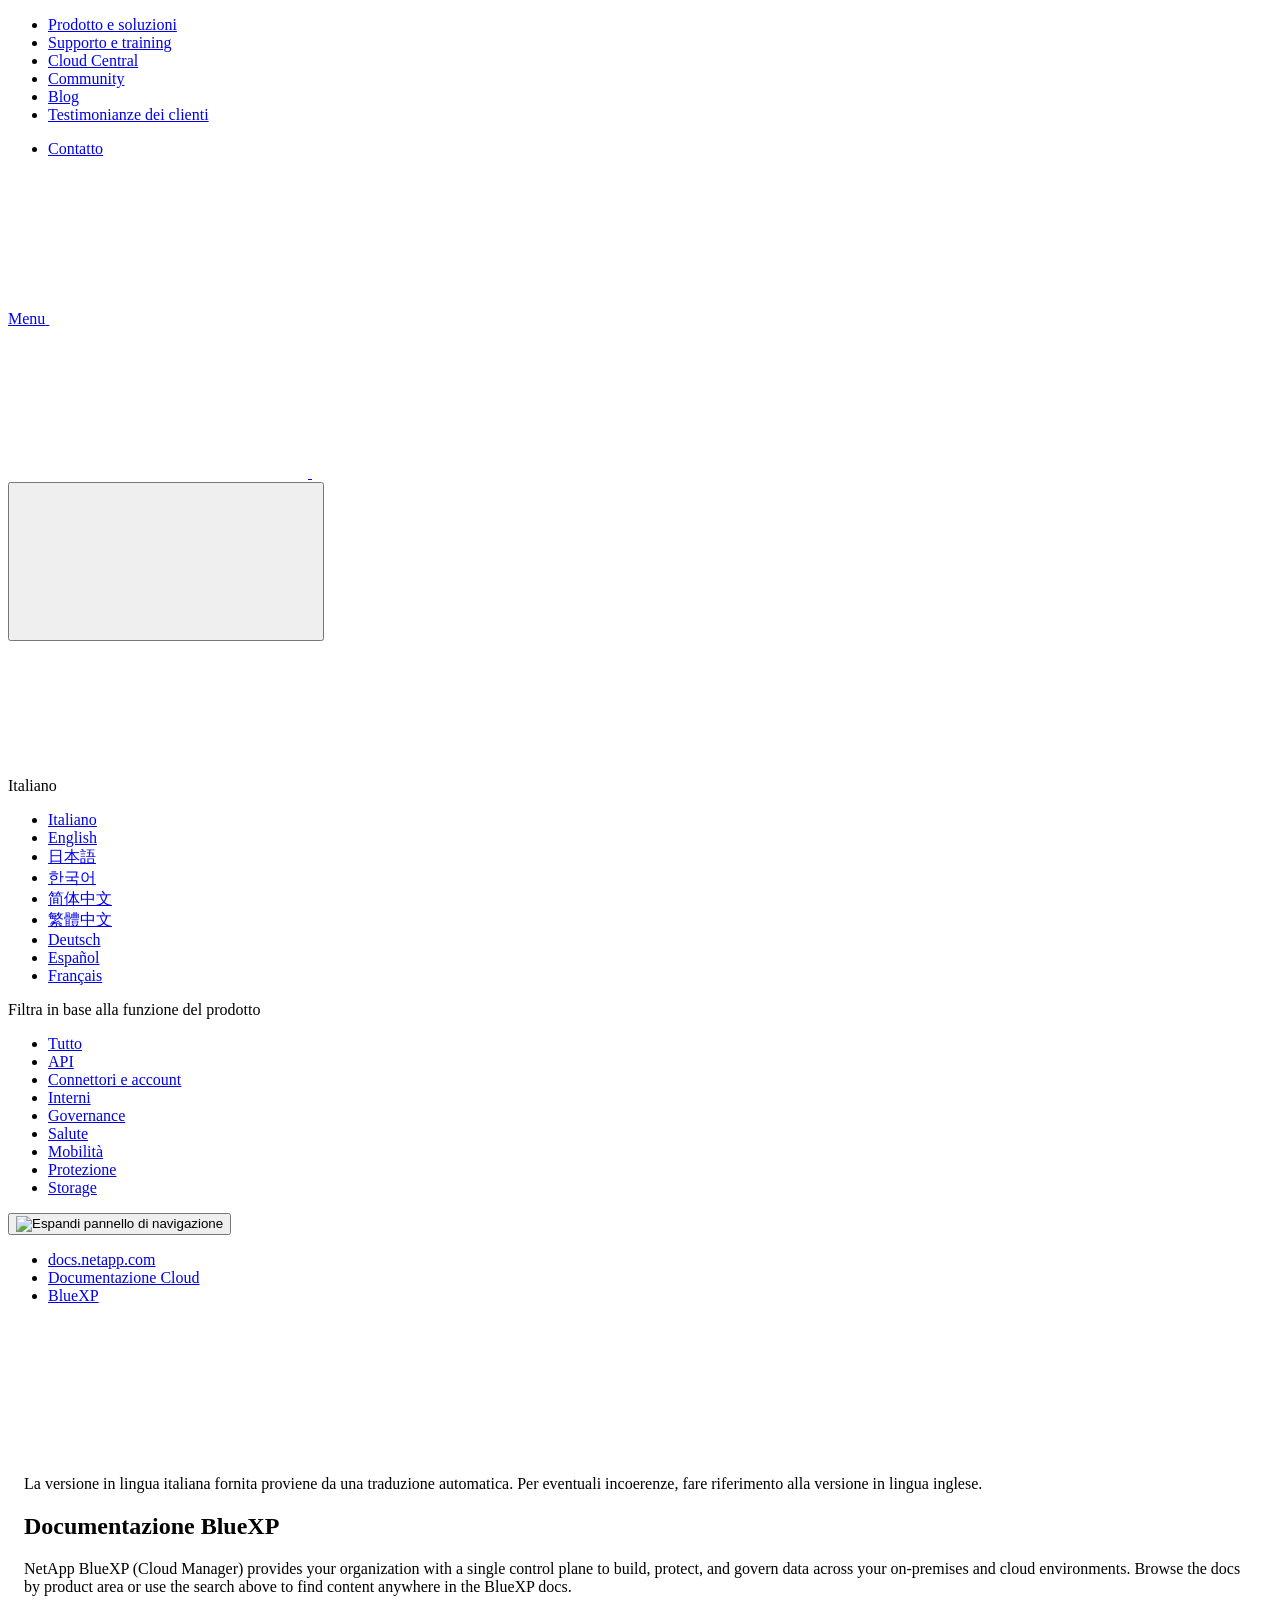
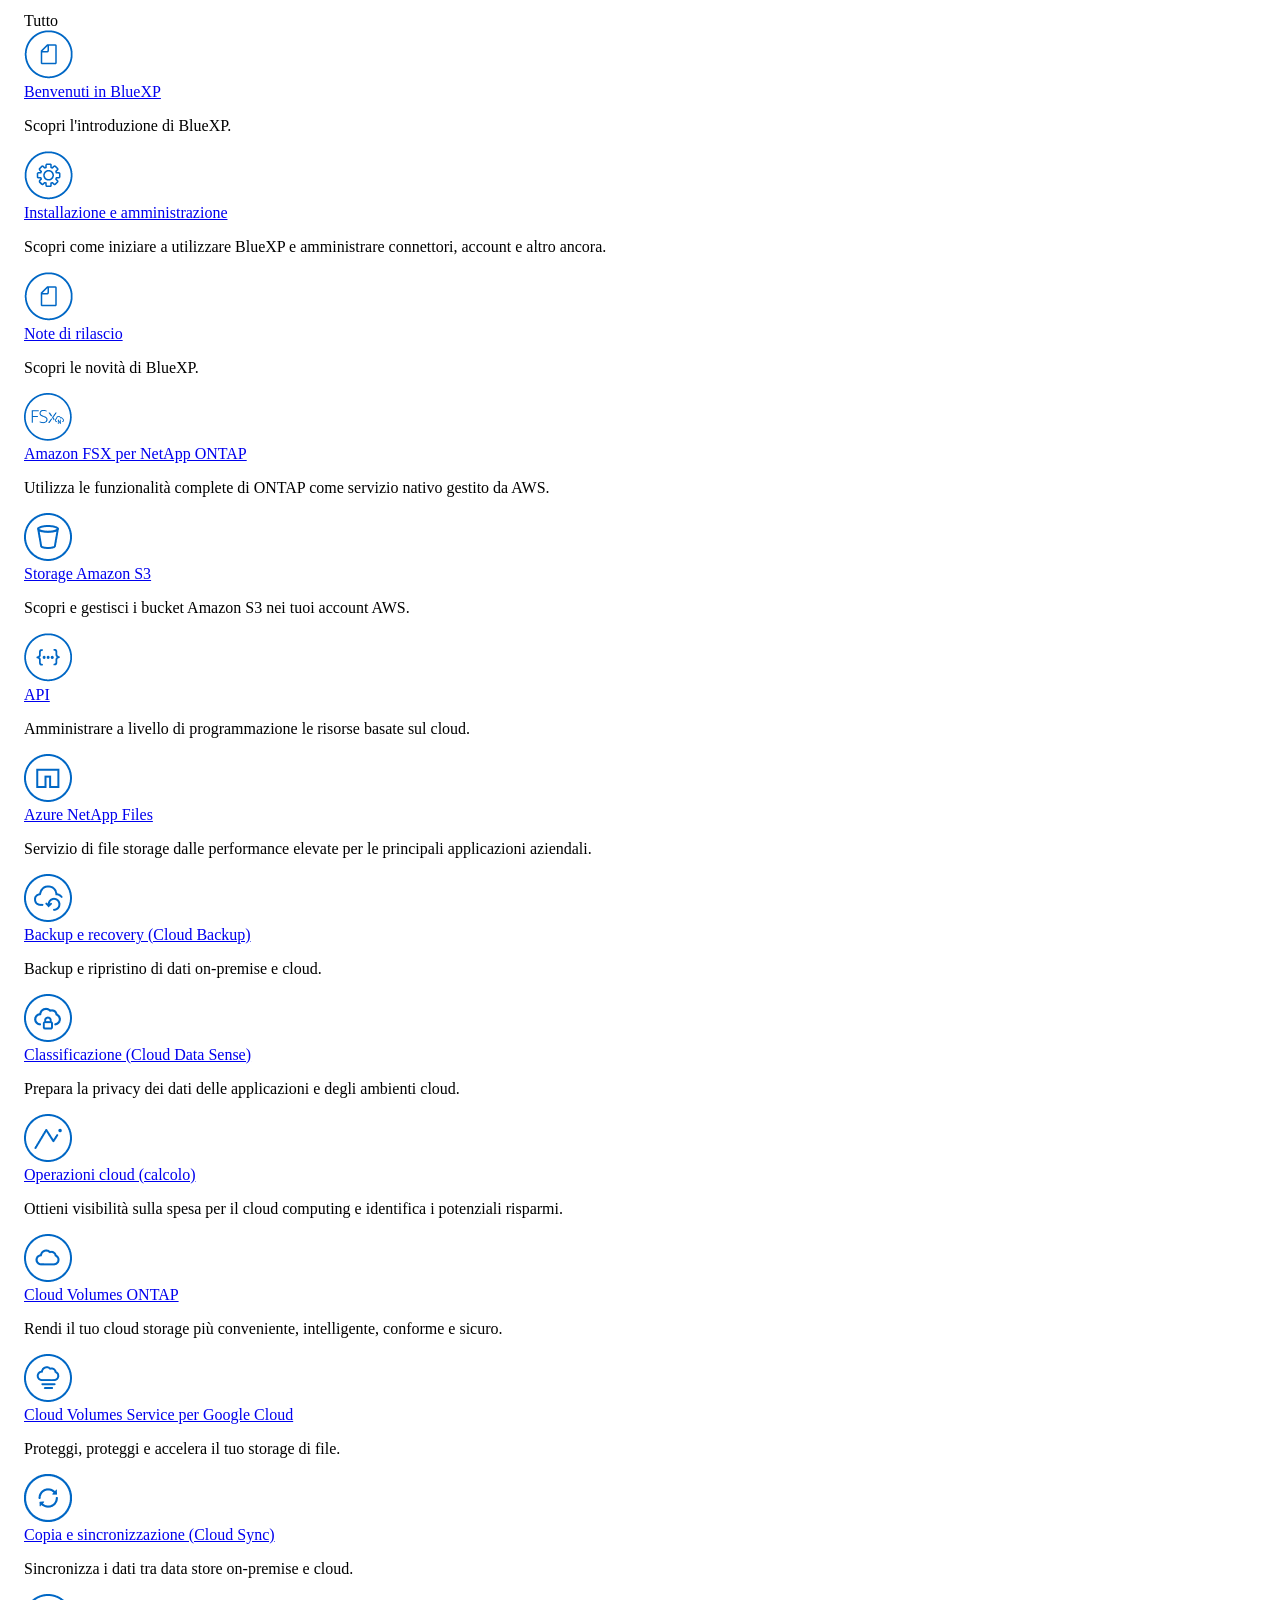
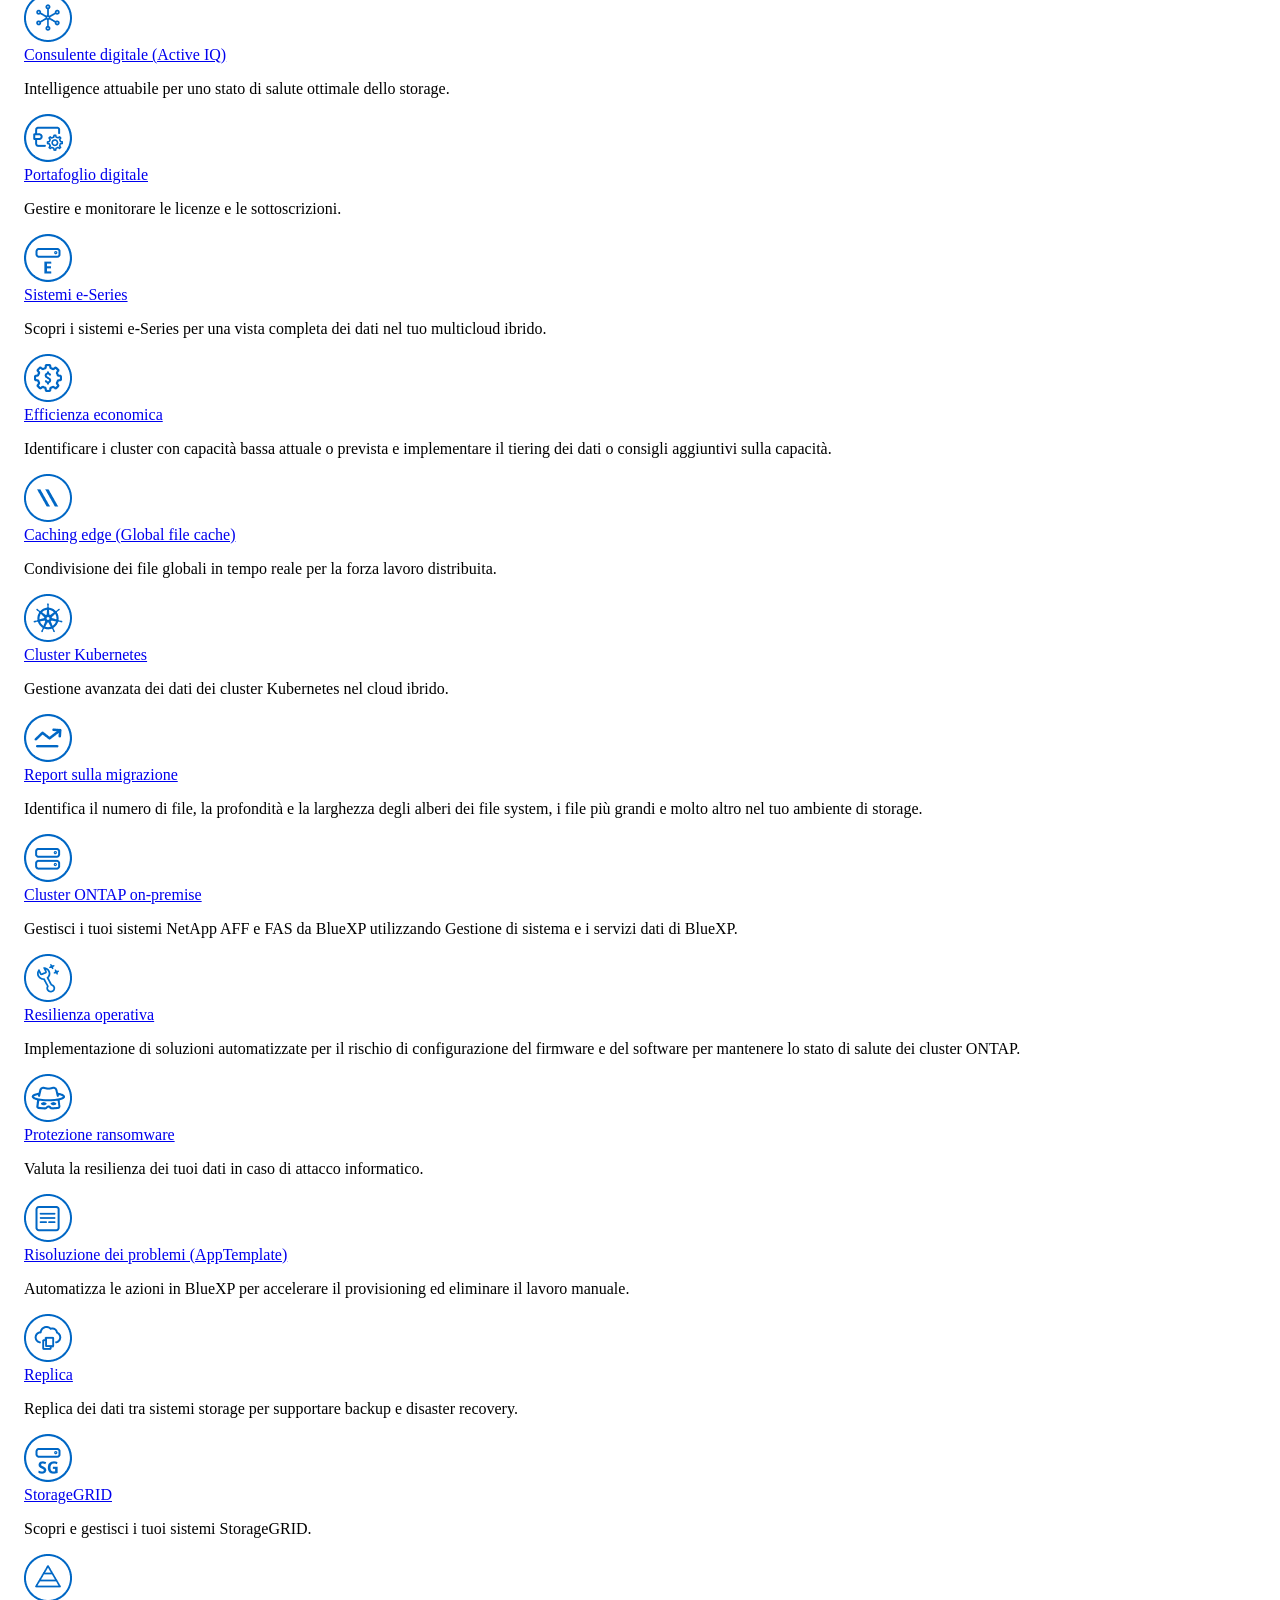
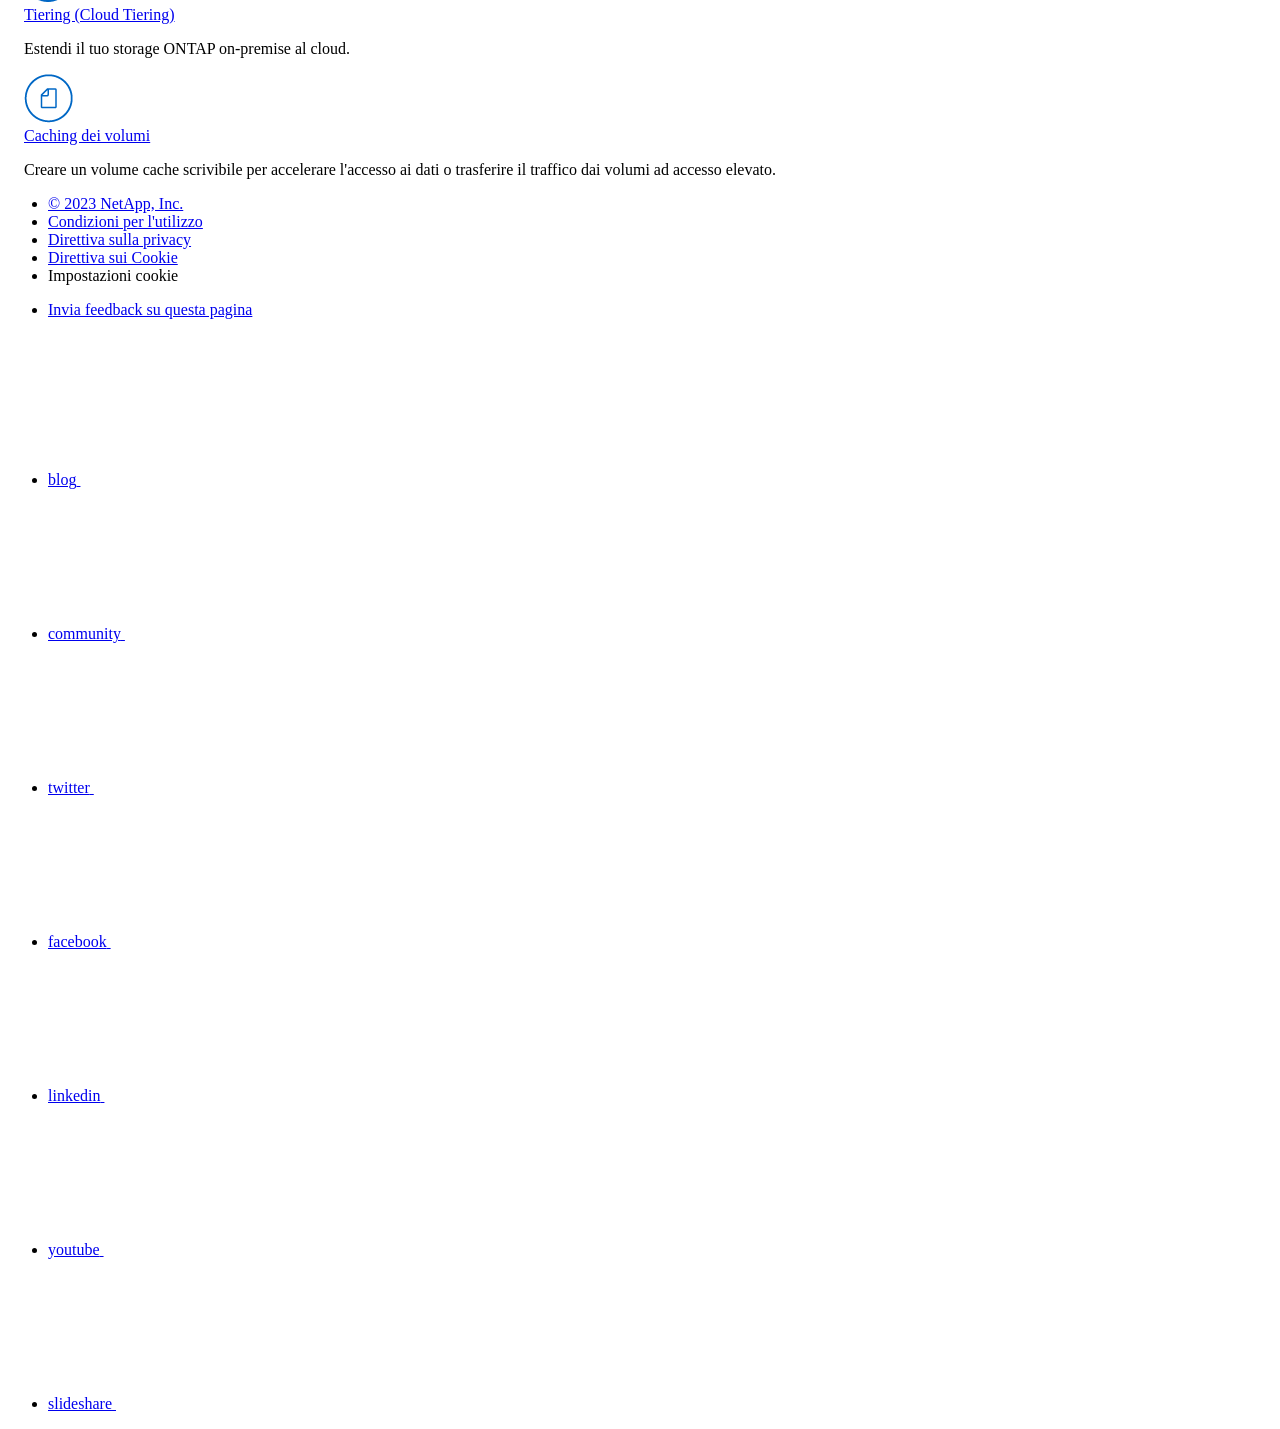
==== index.html @ 53ebf87e "Built from 293a431 NetAppDocs/netappdocs-build@af534919a753647e66c14efe83117bfe0222a557" ====
<!DOCTYPE html>
<html lang="it">
  <head class="at-element-marker">
  <title>Documentazione BlueXP | NetApp Documentation</title>
  <meta charset="utf-8">
  <meta http-equiv="x-ua-compatible" content="ie=edge,chrome=1">
  <meta http-equiv="language" content="en">
  <meta name="viewport" content="width=device-width, initial-scale=1">
  <meta property="og:title" content="Documentazione BlueXP | NetApp Documentation" />
	<meta property="og:type" content="website" />
	<meta property="og:url" content="https://docs.netapp.com/it-it/bluexp-family/index.html" />
	<meta property="og:description" content="NetApp BlueXP (Cloud Manager) offre alla tua organizzazione un singolo piano di controllo per creare, proteggere e gestire i dati in ambienti on-premise e cl..." />
  <meta property="og:image" content="https://docs.netapp.com/it-it/bluexp-family/images/logo-tophat-social.png" />
  <meta property="og:image:alt" content="NetApp Logo" />
  <meta name="format-detection" content="telephone=no">
  <meta http-equiv="Content-Type" content="text/html; charset=utf-8">
  <meta http-equiv="encoding" content="utf-8">
  <meta http-equiv="nss-type" content="Product Documentation"/>
  <meta http-equiv="nss-subtype" content="User Guide"/><meta name="description" content="NetApp BlueXP (Cloud Manager) offre alla tua organizzazione un singolo piano di controllo per creare, proteggere e gestire i dati in ambienti on-premise e cl...">
  <meta name="keywords" content=" "><!-- Icons -->
  <link rel="icon" href="/it-it/bluexp-family/images/favicon.ico" type="image/x-icon">

  <!-- RSS Feed --><link rel="alternate" type="application/rss+xml" title="NetApp Documentation" href="/it-it/bluexp-family/feed.xml"><!-- CSS Definitions: NetApp CSS should be defined after generic css -->

  <!-- Elastic Search -->
  <link rel="stylesheet" href="//cdn.jsdelivr.net/searchkit/0.10.0/theme.css">

  <!-- Combined CSS -->
  <link rel="stylesheet" type="text/css" href="/it-it/bluexp-family/css/netappdocs.css">

  
  <link rel="stylesheet" href="/it-it/bluexp-family/css/landing-page.css" type="text/css">
  <link rel="stylesheet" href="/it-it/bluexp-family/css/tabbed-blocks.css" type="text/css">
  <!-- Canonical url -->
  <link rel="canonical" href="https://docs.netapp.com/it-it/bluexp-family/" />
  <link rel="alternate" hreflang="x-default" href="https://docs.netapp.com/us-en/bluexp-family/" />
  <link rel="alternate" hreflang="it" href="https://docs.netapp.com/it-it/bluexp-family/" />
  <link rel="alternate" hreflang="en" href="https://docs.netapp.com/us-en/bluexp-family/" />
  <link rel="alternate" hreflang="ja" href="https://docs.netapp.com/ja-jp/bluexp-family/" />
  <link rel="alternate" hreflang="ko" href="https://docs.netapp.com/ko-kr/bluexp-family/" />
  <link rel="alternate" hreflang="zh-Hans" href="https://docs.netapp.com/zh-cn/bluexp-family/" />
  <link rel="alternate" hreflang="zh-Hant" href="https://docs.netapp.com/zh-tw/bluexp-family/" />
  <link rel="alternate" hreflang="de" href="https://docs.netapp.com/de-de/bluexp-family/" />
  <link rel="alternate" hreflang="es" href="https://docs.netapp.com/es-es/bluexp-family/" />
  <link rel="alternate" hreflang="fr" href="https://docs.netapp.com/fr-fr/bluexp-family/" />
  <!-- Top level site integrations --><script>
    function addAdobeLaunch(adobeId) {
      var head = document.getElementsByTagName('head')[0];
      var adobe = document.createElement("script");
      adobe.type = "text/plain";
      adobe.className = "optanon-category-C0002";
      adobe.src = "//assets.adobedtm.com/60287eadf1ee/c284da483c83/"+adobeId+".min.js";
      head.appendChild(adobe);
    }

    function addGoogleAnalytics(gtagId) {
      var google = document.createElement("script");
      google.type = "text/plain";
      google.className = "optanon-category-C0002";
      google.src = "https://www.googletagmanager.com/gtag/js?id="+gtagId;
      var head = document.getElementsByTagName('head')[0];
      head.appendChild(google);

      window.dataLayer = window.dataLayer || [];
      function gtag(){dataLayer.push(arguments);}
      gtag('js', new Date());
      gtag('config', gtagId);
    }

    function addConsent(consentId) {
      var head = document.getElementsByTagName('head')[0];
      var onetrustConsent = document.createElement("script");
      onetrustConsent.type = "text/javascript";
      onetrustConsent.src = "https://cdn.cookielaw.org/consent/"+consentId+"/OtAutoBlock.js";
      head.appendChild(onetrustConsent);

      var onetrustScript = document.createElement("script");
      onetrustScript.type = "text/javascript";
      onetrustScript.src = "https://cdn.cookielaw.org/scripttemplates/otSDKStub.js";
      onetrustScript.charset = "UTF-8";
      onetrustScript.dataset.documentLanguage = "true";
      onetrustScript.dataset.domainScript = consentId;
      head.appendChild(onetrustScript);
    }addConsent("72570c5c-fe30-465f-b0e0-b77f7fb4ae34");
    addAdobeLaunch("launch-e9ff3acac59f");
    addGoogleAnalytics("UA-81697994-3");function OptanonWrapper() { }
  </script>
  <script src="https://cdnjs.cloudflare.com/ajax/libs/jquery/2.1.4/jquery.min.js"></script>
  <script src="https://cdnjs.cloudflare.com/ajax/libs/jquery-cookie/1.4.1/jquery.cookie.min.js"></script>

  <!-- Used for Product Family Page Sidebar Visibility --><link rel="stylesheet" href='/it-it/bluexp-family/css/product-family.css' type="text/css">
  <script src='/it-it/bluexp-family/js/product-family.js'></script><!-- Used to import Promise for IE. Required for SearchKit -->
  <script src="https://cdnjs.cloudflare.com/ajax/libs/bluebird/3.3.5/bluebird.min.js"></script><script src='/it-it/bluexp-family/js/na-search.js'></script><script src='/it-it/bluexp-family/js/na-pagenav.js'></script><script src='/it-it/bluexp-family/js/na-utility.js'></script>
 <!--  
  <link rel='stylesheet' href='/it-it/bluexp-family/css/prism.css' type='text/css'>
  <link rel='stylesheet' href='/it-it/bluexp-family/css/prism-netapp.css' type='text/css'>
 -->

  <!-- <script src='/it-it/bluexp-family/js/na-utility.js'></script> -->
  <script src='/it-it/bluexp-family/js/clouddocs.js'></script>
  <script src='/it-it/bluexp-family/js/jquery.navgoco.min.js'></script>
  <script src="https://maxcdn.bootstrapcdn.com/bootstrap/3.3.7/js/bootstrap.min.js" integrity="sha384-Tc5IQib027qvyjSMfHjOMaLkfuWVxZxUPnCJA7l2mCWNIpG9mGCD8wGNIcPD7Txa" crossorigin="anonymous"></script>
  <!-- <script src='/it-it/bluexp-family/js/toc.js'></script> -->
  <!-- <script src='/it-it/bluexp-family/js/customscripts.js'></script> --><script>
      $(document).ready(function() {
          
          var collapseOnInit = true;
          

          var navSettings = {
              "caretHtml": '',
              "accordion": collapseOnInit,
              "openClass": 'active', // open
              "save": false, // leave false or nav highlighting doesn't work right
              "cookie": {
                  "name": 'navgoco',
                  "expires": false,
                  "path": '/'
              },
              "slide": {
                  "duration": 400,
                  "easing": 'swing'
              }
          };

          // Initialize navgoco with default options
          $("#mysidebar").navgoco(navSettings);
          

          $("#collapseAll").click(function(e) {
              e.preventDefault();
              $("#mysidebar").navgoco('toggle', false);
          });

          $("#expandAll").click(function(e) {
              e.preventDefault();
              $("#mysidebar").navgoco('toggle', true);
          });

          $(".sidebar-nav-container").on("scroll", function() {
            $.cookie("sidebarScroll", $(".sidebar-nav-container").scrollTop(), {
              path    : "/it-it/bluexp-family"  
            });
          });
          $(function() {
            if ($.cookie("sidebarScroll")) {
              $(".sidebar-nav-container").scrollTop($.cookie("sidebarScroll"));
            }
          });

      });

  </script>
  <script>
      $(document).ready(function() {
          $("#tg-sb-link").click(function() {
              $("#tg-sb-sidebar").toggle();
              $("#tg-sb-content").toggleClass('col-md-9');
              $("#tg-sb-content").toggleClass('col-md-12');
              $("#tg-sb-icon").toggleClass('fa-toggle-on');
              $("#tg-sb-icon").toggleClass('fa-toggle-off');
          });
      });
  </script>
  <script src='/it-it/bluexp-family/js/custom-dropdown.js'></script>
  <script src='/it-it/bluexp-family/js/FileSaver.min.js'></script>
  <script src='/it-it/bluexp-family/js/jszip-utils.min.js'></script>
  <script src='/it-it/bluexp-family/js/jszip.min.js'></script>
  <!-- <script src='/it-it/bluexp-family/js/pdf-ux.js'></script> -->
</head>


  <body class role="document" data-flavor="">
    <div id="page" class="n-off-canvas-menu">
      <div class="n-off-canvas-menu__menu"><!--TODO: Add offcanvas code --></div>
      <div class="n-off-canvas-menu__content-wrap">
        <header class="site-header" id="banner">
  
  <!-- Start Page Toolbar -->
  
  
  <!-- Start top_hat -->
  <div class="n-top-hat">
    <div class="n-container">
      <div class="n-top-hat__cross-property-nav">
        <ul class="n-top-hat__list">
          <li class="n-top-hat__list-item">
            <a href="https://www.netapp.com/products-a-z/" class="n-top-hat__link">Prodotto e soluzioni</a>
          </li>
          <li class="n-top-hat__list-item">
            <a href="https://www.netapp.com/support-and-training/netapp-university/" class="n-top-hat__link">Supporto e training</a>
          </li>
          <li class="n-top-hat__list-item">
            <a href="https://cloud.netapp.com" class="n-top-hat__link">Cloud Central</a>
          </li>
          <li class="n-top-hat__list-item">
            <a href="https://community.netapp.com/" class="n-top-hat__link">Community</a>
          </li>
          <li class="n-top-hat__list-item">
            <a href="https://blog.netapp.com/" class="n-top-hat__link">Blog</a>
          </li>
          <li class="n-top-hat__list-item">
            <a href="https://customers.netapp.com/en/" class="n-top-hat__link">Testimonianze dei clienti</a>
          </li>
        </ul>
      </div>
      <div class="n-top-hat__utils">
        <ul class="n-top-hat__list">
          <li class="n-top-hat__list-item">
            <a href="https://www.netapp.com/company/contact-us/" target="_self" class="n-top-hat__link" data-ntap-ui="contact-us">Contatto</a>
          </li>
        </ul>
      </div>
    </div>
  </div>
  <!-- End top_hat -->

  <!-- Start property bar -->
  <style>
    .n-property-navigation-bar__menus--desktop-experience .n-menu--mega__default-content__heading span {
    color: #34B0FF;
    }
  </style>
  <div class="n-property-bar " data-ntap-ui="sticky-nav">
    <div class="n-property-bar__inner-wrap">
      <div class="n-property-bar__menu-toggle">
        <a href="#" class="n-property-bar__menu-toggle-link">
          <span class="n-property-bar__menu-toggle-text">Menu</span>
          <svg class="n-icon-bars n-property-bar__menu-toggle-icon" aria-labelledby="title">
            <title>bars</title>
            <use xlink:href="/it-it/bluexp-family/images/sprite.svg#bars"></use>
          </svg>
        </a>
      </div>
      <div class="n-property-bar__property-mark ">
        <a href="https://www.netapp.com" class="n-property-bar__property-link">
          <div class="n-property-bar__logo">
            <svg class="n-icon-netapp-mark n-icon-netapp-mark n-property-bar__netapp-mark-icon" aria-labelledby="title">
              <title>netapp-mark</title>
              <use xlink:href="/it-it/bluexp-family/images/sprite.svg#netapp-mark"></use>
            </svg>
            <svg class="n-icon-netapp-logo n-property-bar__logo-svg" aria-labelledby="title">
              <title>netapp-logo</title>
              <use xlink:href="/it-it/bluexp-family/images/sprite.svg#netapp-logo"></use>
            </svg>
          </div>
        </a>
      </div>

      
      
      
      <div class="search-property-bar">
        <div id="search-demo-container" class="searchbox n-property-bar__search">
          <div id="react-search" 
          data-search-html="/it-it/bluexp-family/search.html"
          data-type="widget" 
          data-placeholder="Esplora la documentazione"
          data-no-results-found="Nessun risultato per {query}"
          data-did-you-mean="Cerca {suggestion}."
          data-no-results-found-did-you-mean="Nessun risultato per {query}. Intendi {suggestion}?"
          data-results-found="{hitCount} risultati trovati"
          data-error-message="Si è verificato un problema durante il recupero dei risultati. Riprova."
          data-error-reset="Reimposta ricerca"
          data-sk-es-pf-indexes=""
          data-flavor=""></div>
          <button class="n-property-bar__search-toggle-button" type="button">
            <svg class="n-icon-search n-property-bar__search-toggle-button-icon" aria-labelledby="title">
              <title>search</title>
              <use xmlns:xlink="http://www.w3.org/1999/xlink" xlink:href="/it-it/bluexp-family/images/sprite.svg#search"></use>
            </svg>
          </button>
        </div>
      </div>
      
    </div>
  </div>
  <div class="n-property-bar__toolbar">
    <!-- Start Language Selector --><div id="language-dropdown" class="custom-dropdown custom-dropdown-lang">
      <div class="custom-dropdown-select custom-dropdown-select-lang">
      <span class="lang-name">Italiano</span>
          <svg class="n-globe__icon" aria-labelledby="title">
            <title>globe</title>
            <use xmlns:xlink="http://www.w3.org/1999/xlink" xlink:href="/it-it/bluexp-family/images/sprite.svg#globe"></use>
          </svg>
        </button>
      </div>

      <ul class="custom-dropdown-menu"><li>
          <a href="https://docs.netapp.com/it-it/bluexp-family/index.html" target="_self"><span translate="no" class="notranslate">Italiano</span></a>
        </li><li>
          <a href="https://docs.netapp.com/us-en/bluexp-family/index.html" target="_self"><span translate="no" class="notranslate">English</span></a>
        </li><li>
          <a href="https://docs.netapp.com/ja-jp/bluexp-family/index.html" target="_self"><span translate="no" class="notranslate">日本語</span></a>
        </li><li>
          <a href="https://docs.netapp.com/ko-kr/bluexp-family/index.html" target="_self"><span translate="no" class="notranslate">한국어</span></a>
        </li><li>
          <a href="https://docs.netapp.com/zh-cn/bluexp-family/index.html" target="_self"><span translate="no" class="notranslate">简体中文</span></a>
        </li><li>
          <a href="https://docs.netapp.com/zh-tw/bluexp-family/index.html" target="_self"><span translate="no" class="notranslate">繁體中文</span></a>
        </li><li>
          <a href="https://docs.netapp.com/de-de/bluexp-family/index.html" target="_self"><span translate="no" class="notranslate">Deutsch</span></a>
        </li><li>
          <a href="https://docs.netapp.com/es-es/bluexp-family/index.html" target="_self"><span translate="no" class="notranslate">Español</span></a>
        </li><li>
          <a href="https://docs.netapp.com/fr-fr/bluexp-family/index.html" target="_self"><span translate="no" class="notranslate">Français</span></a>
        </li></ul>
    </div>
    <!-- End Language Selector -->

    <div class="n-property-bar__cta"></div>
  </div>
  <!-- End property bar -->
</header>


        <main id="n-main-content" class="n-main-content">
          <div class="ie-main product-family"><div class="col-md-3">
    <div class="product-family-linkheading">Filtra in base alla funzione del prodotto</div>
    <ul id="product-family-links"><li class="active"><a href="#" class="product-family-space" data-tags="all">Tutto</a></li><li><a href="#" class="product-family-space" data-tags="api">API</a></li><li><a href="#" class="product-family-space" data-tags="admin">Connettori e account</a></li><li><a href="#" class="product-family-space" data-tags="extension">Interni</a></li><li><a href="#" class="product-family-space" data-tags="governance">Governance</a></li><li><a href="#" class="product-family-space" data-tags="health">Salute</a></li><li><a href="#" class="product-family-space" data-tags="mobility">Mobilità</a></li><li><a href="#" class="product-family-space" data-tags="protection">Protezione</a></li><li><a href="#" class="product-family-space" data-tags="storage">Storage</a></li></ul>
</div>
<div class="tile-container">
        <article class="page-content">
            <div class="ie-utility">
  <button id="btn-sidebar-expand" onclick="showSidebar()"><img src="/it-it/bluexp-family/images/expand.png" alt="Espandi pannello di navigazione"></button>
  <div class="ie-menu">
    <div class="n-breadcrumb">
      <ul class="n-breadcrumb__list">
        <li class="n-breadcrumb__list-item">
          <a href="https://docs.netapp.com">docs.netapp.com</a>
        </li>
        
        <li class="n-breadcrumb__list-item">
          <a href="https://docs.netapp.com/us-en/cloud/">Documentazione Cloud</a>
        </li>
        

        

        <li class="n-breadcrumb__list-item">
          <a href="/it-it/bluexp-family/">BlueXP</a>
        </li>

      </ul>
    </div>
    <div style="clear: both"></div><!-- Main needs to have height -->
  </div>
</div>

            <div class="n-band n-band--docs n-band--belted">
                <div class="n-container" style="margin: 0 auto; padding: 0 16px;">
                    <div class="n-row">                      
                        <div class="n-col-sm-12"><div class="ie-nmt-disclaimer">
                              <span>
                                <div class="ie-nmt-disclaimer-container">
                                  <div class="ie-nmt-disclaimer-icon">
                                    <svg class="luci-icon" aria-hidden="true">
                                      <use xlink:href="/it-it/bluexp-family/images/sprite.svg#circle-info">
                                    </svg>
                                  </div>
                                  <div class="ie-nmt-disclaimer-content">
                                    <span> La versione in lingua italiana fornita proviene da una traduzione automatica. Per eventuali incoerenze, fare riferimento alla versione in lingua inglese. </span>
                                  </div>
                                  <div style="clear:both;"></div>
                                </div>
                              </span>
                            </div><div class="n-doc__component-detail-heading-wrap">
                                <h1 class="n-doc__component-detail-heading">Documentazione BlueXP</h1>
                            </div><section class="n-band__section">
                                <p>NetApp BlueXP (Cloud Manager) provides your organization with a single control plane to build, protect, and govern data across your on-premises and cloud environments. Browse the docs by product area or use the search above to find content anywhere in the BlueXP docs.</p>
                            </section><div class="n-band__content">
<div id="selected-sidelink"><span>Tutto</span></div>
    <div class="n-layout-flex product-family-tile-container" data-ntap-layout="4"><div class="n-feature-block n-feature-block__align--center n-layout-flex__item ie-feature-block product-family-tile"
            data-tags="all">
            <div class="n-feature-block__content">
                <div class="ie-feature-block__header">
                    <div class="ie-feature-block__image product-family-tile-icon"><img src="./media/icon-docs.png" alt="Benvenuti in BlueXP"></div>
                </div>
                <div class="ie-feature-block__section">
                    <a class="ie-feature-block__link product-family-tile-title"
                        href='concept-overview.html'>Benvenuti in BlueXP</a>
                    <p class="ie-feature-block__summary product-family-tile-summary">Scopri l'introduzione di BlueXP.</p>
                </div>
            </div>
        </div><div class="n-feature-block n-feature-block__align--center n-layout-flex__item ie-feature-block product-family-tile"
            data-tags="all,admin">
            <div class="n-feature-block__content">
                <div class="ie-feature-block__header">
                    <div class="ie-feature-block__image product-family-tile-icon"><img src="./media/icon-admin.png" alt="Installazione e amministrazione"></div>
                </div>
                <div class="ie-feature-block__section">
                    <a class="ie-feature-block__link product-family-tile-title"
                        href='https://docs.netapp.com/us-en/bluexp-setup-admin/index.html'>Installazione e amministrazione</a>
                    <p class="ie-feature-block__summary product-family-tile-summary">Scopri come iniziare a utilizzare BlueXP e amministrare connettori, account e altro ancora.</p>
                </div>
            </div>
        </div><div class="n-feature-block n-feature-block__align--center n-layout-flex__item ie-feature-block product-family-tile"
            data-tags="all">
            <div class="n-feature-block__content">
                <div class="ie-feature-block__header">
                    <div class="ie-feature-block__image product-family-tile-icon"><img src="./media/icon-docs.png" alt="Note di rilascio"></div>
                </div>
                <div class="ie-feature-block__section">
                    <a class="ie-feature-block__link product-family-tile-title"
                        href='https://docs.netapp.com/us-en/bluexp-relnotes/index.html'>Note di rilascio</a>
                    <p class="ie-feature-block__summary product-family-tile-summary">Scopri le novità di BlueXP.</p>
                </div>
            </div>
        </div><div class="n-feature-block n-feature-block__align--center n-layout-flex__item ie-feature-block product-family-tile"
            data-tags="all,storage,aws">
            <div class="n-feature-block__content">
                <div class="ie-feature-block__header">
                    <div class="ie-feature-block__image product-family-tile-icon"><img src="./media/icon-fsx.png" alt="Amazon FSX per NetApp ONTAP"></div>
                </div>
                <div class="ie-feature-block__section">
                    <a class="ie-feature-block__link product-family-tile-title"
                        href='https://docs.netapp.com/us-en/bluexp-fsx-ontap/index.html'>Amazon FSX per NetApp ONTAP</a>
                    <p class="ie-feature-block__summary product-family-tile-summary">Utilizza le funzionalità complete di ONTAP come servizio nativo gestito da AWS.</p>
                </div>
            </div>
        </div><div class="n-feature-block n-feature-block__align--center n-layout-flex__item ie-feature-block product-family-tile"
            data-tags="all,storage,aws">
            <div class="n-feature-block__content">
                <div class="ie-feature-block__header">
                    <div class="ie-feature-block__image product-family-tile-icon"><img src="./media/icon-s3.png" alt="Storage Amazon S3"></div>
                </div>
                <div class="ie-feature-block__section">
                    <a class="ie-feature-block__link product-family-tile-title"
                        href='https://docs.netapp.com/us-en/bluexp-s3-storage/index.html'>Storage Amazon S3</a>
                    <p class="ie-feature-block__summary product-family-tile-summary">Scopri e gestisci i bucket Amazon S3 nei tuoi account AWS.</p>
                </div>
            </div>
        </div><div class="n-feature-block n-feature-block__align--center n-layout-flex__item ie-feature-block product-family-tile"
            data-tags="all,api">
            <div class="n-feature-block__content">
                <div class="ie-feature-block__header">
                    <div class="ie-feature-block__image product-family-tile-icon"><img src="./media/icon-api.png" alt="API"></div>
                </div>
                <div class="ie-feature-block__section">
                    <a class="ie-feature-block__link product-family-tile-title"
                        href='https://docs.netapp.com/us-en/bluexp-automation/index.html'>API</a>
                    <p class="ie-feature-block__summary product-family-tile-summary">Amministrare a livello di programmazione le risorse basate sul cloud.</p>
                </div>
            </div>
        </div><div class="n-feature-block n-feature-block__align--center n-layout-flex__item ie-feature-block product-family-tile"
            data-tags="all,storage,azure">
            <div class="n-feature-block__content">
                <div class="ie-feature-block__header">
                    <div class="ie-feature-block__image product-family-tile-icon"><img src="./media/icon-anf.png" alt="Azure NetApp Files"></div>
                </div>
                <div class="ie-feature-block__section">
                    <a class="ie-feature-block__link product-family-tile-title"
                        href='https://docs.netapp.com/us-en/bluexp-azure-netapp-files/index.html'>Azure NetApp Files</a>
                    <p class="ie-feature-block__summary product-family-tile-summary">Servizio di file storage dalle performance elevate per le principali applicazioni aziendali.</p>
                </div>
            </div>
        </div><div class="n-feature-block n-feature-block__align--center n-layout-flex__item ie-feature-block product-family-tile"
            data-tags="all,aws,azure,gcp,protection">
            <div class="n-feature-block__content">
                <div class="ie-feature-block__header">
                    <div class="ie-feature-block__image product-family-tile-icon"><img src="./media/icon-backup.png" alt="Backup e recovery (Cloud Backup)"></div>
                </div>
                <div class="ie-feature-block__section">
                    <a class="ie-feature-block__link product-family-tile-title"
                        href='https://docs.netapp.com/us-en/bluexp-backup-recovery/index.html'>Backup e recovery (Cloud Backup)</a>
                    <p class="ie-feature-block__summary product-family-tile-summary">Backup e ripristino di dati on-premise e cloud.</p>
                </div>
            </div>
        </div><div class="n-feature-block n-feature-block__align--center n-layout-flex__item ie-feature-block product-family-tile"
            data-tags="all,governance,aws,azure,gcp">
            <div class="n-feature-block__content">
                <div class="ie-feature-block__header">
                    <div class="ie-feature-block__image product-family-tile-icon"><img src="./media/icon-data-sense.png" alt="Classificazione (Cloud Data Sense)"></div>
                </div>
                <div class="ie-feature-block__section">
                    <a class="ie-feature-block__link product-family-tile-title"
                        href='https://docs.netapp.com/us-en/bluexp-classification/index.html'>Classificazione (Cloud Data Sense)</a>
                    <p class="ie-feature-block__summary product-family-tile-summary">Prepara la privacy dei dati delle applicazioni e degli ambienti cloud.</p>
                </div>
            </div>
        </div><div class="n-feature-block n-feature-block__align--center n-layout-flex__item ie-feature-block product-family-tile"
            data-tags="all,aws,extension">
            <div class="n-feature-block__content">
                <div class="ie-feature-block__header">
                    <div class="ie-feature-block__image product-family-tile-icon"><img src="./media/icon-compute.png" alt="Operazioni cloud (calcolo)"></div>
                </div>
                <div class="ie-feature-block__section">
                    <a class="ie-feature-block__link product-family-tile-title"
                        href='https://docs.netapp.com/us-en/bluexp-cloud-ops/index.html'>Operazioni cloud (calcolo)</a>
                    <p class="ie-feature-block__summary product-family-tile-summary">Ottieni visibilità sulla spesa per il cloud computing e identifica i potenziali risparmi.</p>
                </div>
            </div>
        </div><div class="n-feature-block n-feature-block__align--center n-layout-flex__item ie-feature-block product-family-tile"
            data-tags="all,storage,aws,azure,gcp">
            <div class="n-feature-block__content">
                <div class="ie-feature-block__header">
                    <div class="ie-feature-block__image product-family-tile-icon"><img src="./media/icon-cvo.png" alt="Cloud Volumes ONTAP"></div>
                </div>
                <div class="ie-feature-block__section">
                    <a class="ie-feature-block__link product-family-tile-title"
                        href='https://docs.netapp.com/us-en/bluexp-cloud-volumes-ontap/index.html'>Cloud Volumes ONTAP</a>
                    <p class="ie-feature-block__summary product-family-tile-summary">Rendi il tuo cloud storage più conveniente, intelligente, conforme e sicuro.</p>
                </div>
            </div>
        </div><div class="n-feature-block n-feature-block__align--center n-layout-flex__item ie-feature-block product-family-tile"
            data-tags="all,storage,gcp">
            <div class="n-feature-block__content">
                <div class="ie-feature-block__header">
                    <div class="ie-feature-block__image product-family-tile-icon"><img src="./media/icon-cvs.png" alt="Cloud Volumes Service per Google Cloud"></div>
                </div>
                <div class="ie-feature-block__section">
                    <a class="ie-feature-block__link product-family-tile-title"
                        href='https://docs.netapp.com/us-en/bluexp-cloud-volumes-service-gcp/index.html'>Cloud Volumes Service per Google Cloud</a>
                    <p class="ie-feature-block__summary product-family-tile-summary">Proteggi, proteggi e accelera il tuo storage di file.</p>
                </div>
            </div>
        </div><div class="n-feature-block n-feature-block__align--center n-layout-flex__item ie-feature-block product-family-tile"
            data-tags="all,aws,azure,gcp,mobility">
            <div class="n-feature-block__content">
                <div class="ie-feature-block__header">
                    <div class="ie-feature-block__image product-family-tile-icon"><img src="./media/icon-sync.png" alt="Copia e sincronizzazione (Cloud Sync)"></div>
                </div>
                <div class="ie-feature-block__section">
                    <a class="ie-feature-block__link product-family-tile-title"
                        href='https://docs.netapp.com/us-en/bluexp-copy-sync/index.html'>Copia e sincronizzazione (Cloud Sync)</a>
                    <p class="ie-feature-block__summary product-family-tile-summary">Sincronizza i dati tra data store on-premise e cloud.</p>
                </div>
            </div>
        </div><div class="n-feature-block n-feature-block__align--center n-layout-flex__item ie-feature-block product-family-tile"
            data-tags="all,health">
            <div class="n-feature-block__content">
                <div class="ie-feature-block__header">
                    <div class="ie-feature-block__image product-family-tile-icon"><img src="./media/icon-activeiq.png" alt="Consulente digitale (Active IQ)"></div>
                </div>
                <div class="ie-feature-block__section">
                    <a class="ie-feature-block__link product-family-tile-title"
                        href='https://docs.netapp.com/us-en/active-iq/index.html'>Consulente digitale (Active IQ)</a>
                    <p class="ie-feature-block__summary product-family-tile-summary">Intelligence attuabile per uno stato di salute ottimale dello storage.</p>
                </div>
            </div>
        </div><div class="n-feature-block n-feature-block__align--center n-layout-flex__item ie-feature-block product-family-tile"
            data-tags="all,governance">
            <div class="n-feature-block__content">
                <div class="ie-feature-block__header">
                    <div class="ie-feature-block__image product-family-tile-icon"><img src="./media/digital-wallet.png" alt="Portafoglio digitale"></div>
                </div>
                <div class="ie-feature-block__section">
                    <a class="ie-feature-block__link product-family-tile-title"
                        href='https://docs.netapp.com/us-en/bluexp-digital-wallet/index.html'>Portafoglio digitale</a>
                    <p class="ie-feature-block__summary product-family-tile-summary">Gestire e monitorare le licenze e le sottoscrizioni.</p>
                </div>
            </div>
        </div><div class="n-feature-block n-feature-block__align--center n-layout-flex__item ie-feature-block product-family-tile"
            data-tags="all,storage">
            <div class="n-feature-block__content">
                <div class="ie-feature-block__header">
                    <div class="ie-feature-block__image product-family-tile-icon"><img src="./media/icon-e-series.png" alt="Sistemi e-Series"></div>
                </div>
                <div class="ie-feature-block__section">
                    <a class="ie-feature-block__link product-family-tile-title"
                        href='https://docs.netapp.com/us-en/bluexp-e-series/index.html'>Sistemi e-Series</a>
                    <p class="ie-feature-block__summary product-family-tile-summary">Scopri i sistemi e-Series per una vista completa dei dati nel tuo multicloud ibrido.</p>
                </div>
            </div>
        </div><div class="n-feature-block n-feature-block__align--center n-layout-flex__item ie-feature-block product-family-tile"
            data-tags="all,governance">
            <div class="n-feature-block__content">
                <div class="ie-feature-block__header">
                    <div class="ie-feature-block__image product-family-tile-icon"><img src="./media/icon-economic-efficiency.png" alt="Efficienza economica"></div>
                </div>
                <div class="ie-feature-block__section">
                    <a class="ie-feature-block__link product-family-tile-title"
                        href='https://docs.netapp.com/us-en/bluexp-economic-efficiency/index.html'>Efficienza economica</a>
                    <p class="ie-feature-block__summary product-family-tile-summary">Identificare i cluster con capacità bassa attuale o prevista e implementare il tiering dei dati o consigli aggiuntivi sulla capacità.</p>
                </div>
            </div>
        </div><div class="n-feature-block n-feature-block__align--center n-layout-flex__item ie-feature-block product-family-tile"
            data-tags="all,mobility,aws,azure,gcp">
            <div class="n-feature-block__content">
                <div class="ie-feature-block__header">
                    <div class="ie-feature-block__image product-family-tile-icon"><img src="./media/icon-cache.png" alt="Caching edge (Global file cache)"></div>
                </div>
                <div class="ie-feature-block__section">
                    <a class="ie-feature-block__link product-family-tile-title"
                        href='https://docs.netapp.com/us-en/bluexp-edge-caching/index.html'>Caching edge (Global file cache)</a>
                    <p class="ie-feature-block__summary product-family-tile-summary">Condivisione dei file globali in tempo reale per la forza lavoro distribuita.</p>
                </div>
            </div>
        </div><div class="n-feature-block n-feature-block__align--center n-layout-flex__item ie-feature-block product-family-tile"
            data-tags="all,storage,aws,azure">
            <div class="n-feature-block__content">
                <div class="ie-feature-block__header">
                    <div class="ie-feature-block__image product-family-tile-icon"><img src="./media/icon-kubernetes.png" alt="Cluster Kubernetes"></div>
                </div>
                <div class="ie-feature-block__section">
                    <a class="ie-feature-block__link product-family-tile-title"
                        href='https://docs.netapp.com/us-en/bluexp-kubernetes/index.html'>Cluster Kubernetes</a>
                    <p class="ie-feature-block__summary product-family-tile-summary">Gestione avanzata dei dati dei cluster Kubernetes nel cloud ibrido.</p>
                </div>
            </div>
        </div><div class="n-feature-block n-feature-block__align--center n-layout-flex__item ie-feature-block product-family-tile"
            data-tags="all,storage">
            <div class="n-feature-block__content">
                <div class="ie-feature-block__header">
                    <div class="ie-feature-block__image product-family-tile-icon"><img src="./media/icon-reports.png" alt="Report sulla migrazione"></div>
                </div>
                <div class="ie-feature-block__section">
                    <a class="ie-feature-block__link product-family-tile-title"
                        href='https://docs.netapp.com/us-en/bluexp-reports/index.html'>Report sulla migrazione</a>
                    <p class="ie-feature-block__summary product-family-tile-summary">Identifica il numero di file, la profondità e la larghezza degli alberi dei file system, i file più grandi e molto altro nel tuo ambiente di storage.</p>
                </div>
            </div>
        </div><div class="n-feature-block n-feature-block__align--center n-layout-flex__item ie-feature-block product-family-tile"
            data-tags="all,storage">
            <div class="n-feature-block__content">
                <div class="ie-feature-block__header">
                    <div class="ie-feature-block__image product-family-tile-icon"><img src="./media/icon-onprem.png" alt="Cluster ONTAP on-premise"></div>
                </div>
                <div class="ie-feature-block__section">
                    <a class="ie-feature-block__link product-family-tile-title"
                        href='https://docs.netapp.com/us-en/bluexp-ontap-onprem/index.html'>Cluster ONTAP on-premise</a>
                    <p class="ie-feature-block__summary product-family-tile-summary">Gestisci i tuoi sistemi NetApp AFF e FAS da BlueXP utilizzando Gestione di sistema e i servizi dati di BlueXP.</p>
                </div>
            </div>
        </div><div class="n-feature-block n-feature-block__align--center n-layout-flex__item ie-feature-block product-family-tile"
            data-tags="all,health">
            <div class="n-feature-block__content">
                <div class="ie-feature-block__header">
                    <div class="ie-feature-block__image product-family-tile-icon"><img src="./media/icon-op-resiliency.png" alt="Resilienza operativa"></div>
                </div>
                <div class="ie-feature-block__section">
                    <a class="ie-feature-block__link product-family-tile-title"
                        href='https://docs.netapp.com/us-en/bluexp-operational-resiliency/index.html'>Resilienza operativa</a>
                    <p class="ie-feature-block__summary product-family-tile-summary">Implementazione di soluzioni automatizzate per il rischio di configurazione del firmware e del software per mantenere lo stato di salute dei cluster ONTAP.</p>
                </div>
            </div>
        </div><div class="n-feature-block n-feature-block__align--center n-layout-flex__item ie-feature-block product-family-tile"
            data-tags="all,governance,protection">
            <div class="n-feature-block__content">
                <div class="ie-feature-block__header">
                    <div class="ie-feature-block__image product-family-tile-icon"><img src="./media/icon-ransomware.png" alt="Protezione ransomware"></div>
                </div>
                <div class="ie-feature-block__section">
                    <a class="ie-feature-block__link product-family-tile-title"
                        href='https://docs.netapp.com/us-en/bluexp-ransomware-protection/index.html'>Protezione ransomware</a>
                    <p class="ie-feature-block__summary product-family-tile-summary">Valuta la resilienza dei tuoi dati in caso di attacco informatico.</p>
                </div>
            </div>
        </div><div class="n-feature-block n-feature-block__align--center n-layout-flex__item ie-feature-block product-family-tile"
            data-tags="all,health">
            <div class="n-feature-block__content">
                <div class="ie-feature-block__header">
                    <div class="ie-feature-block__image product-family-tile-icon"><img src="./media/icon-app-template.png" alt="Risoluzione dei problemi (AppTemplate)"></div>
                </div>
                <div class="ie-feature-block__section">
                    <a class="ie-feature-block__link product-family-tile-title"
                        href='https://docs.netapp.com/us-en/bluexp-remediation/index.html'>Risoluzione dei problemi (AppTemplate)</a>
                    <p class="ie-feature-block__summary product-family-tile-summary">Automatizza le azioni in BlueXP per accelerare il provisioning ed eliminare il lavoro manuale.</p>
                </div>
            </div>
        </div><div class="n-feature-block n-feature-block__align--center n-layout-flex__item ie-feature-block product-family-tile"
            data-tags="all,protection">
            <div class="n-feature-block__content">
                <div class="ie-feature-block__header">
                    <div class="ie-feature-block__image product-family-tile-icon"><img src="./media/icon-replication.png" alt="Replica"></div>
                </div>
                <div class="ie-feature-block__section">
                    <a class="ie-feature-block__link product-family-tile-title"
                        href='https://docs.netapp.com/us-en/bluexp-replication/index.html'>Replica</a>
                    <p class="ie-feature-block__summary product-family-tile-summary">Replica dei dati tra sistemi storage per supportare backup e disaster recovery.</p>
                </div>
            </div>
        </div><div class="n-feature-block n-feature-block__align--center n-layout-flex__item ie-feature-block product-family-tile"
            data-tags="all,storage">
            <div class="n-feature-block__content">
                <div class="ie-feature-block__header">
                    <div class="ie-feature-block__image product-family-tile-icon"><img src="./media/icon-storagegrid.png" alt="StorageGRID"></div>
                </div>
                <div class="ie-feature-block__section">
                    <a class="ie-feature-block__link product-family-tile-title"
                        href='https://docs.netapp.com/us-en/bluexp-storagegrid/index.html'>StorageGRID</a>
                    <p class="ie-feature-block__summary product-family-tile-summary">Scopri e gestisci i tuoi sistemi StorageGRID.</p>
                </div>
            </div>
        </div><div class="n-feature-block n-feature-block__align--center n-layout-flex__item ie-feature-block product-family-tile"
            data-tags="all,aws,azure,gcp,mobility">
            <div class="n-feature-block__content">
                <div class="ie-feature-block__header">
                    <div class="ie-feature-block__image product-family-tile-icon"><img src="./media/icon-tiering.png" alt="Tiering (Cloud Tiering)"></div>
                </div>
                <div class="ie-feature-block__section">
                    <a class="ie-feature-block__link product-family-tile-title"
                        href='https://docs.netapp.com/us-en/bluexp-tiering/index.html'>Tiering (Cloud Tiering)</a>
                    <p class="ie-feature-block__summary product-family-tile-summary">Estendi il tuo storage ONTAP on-premise al cloud.</p>
                </div>
            </div>
        </div><div class="n-feature-block n-feature-block__align--center n-layout-flex__item ie-feature-block product-family-tile"
            data-tags="all,mobility">
            <div class="n-feature-block__content">
                <div class="ie-feature-block__header">
                    <div class="ie-feature-block__image product-family-tile-icon"><img src="./media/icon-docs.png" alt="Caching dei volumi"></div>
                </div>
                <div class="ie-feature-block__section">
                    <a class="ie-feature-block__link product-family-tile-title"
                        href='https://docs.netapp.com/us-en/bluexp-volume-caching/index.html'>Caching dei volumi</a>
                    <p class="ie-feature-block__summary product-family-tile-summary">Creare un volume cache scrivibile per accelerare l'accesso ai dati o trasferire il traffico dai volumi ad accesso elevato.</p>
                </div>
            </div>
        </div></div>
</div>
</div>
                    </div>
                </div>
            </div>
        </article>
    </div>
    <div class="page-nav-toolbar"></div>
    <div style="clear:both"></div>
</div>
        </main>

        <footer class="n-footer">
  <div class="n-footer__bottom">
    <div class="n-container">
      <div class="n-footer__bottom-left">
        <div class="n-footer__copyright">
          <ul class="n-footer__copyright-list">
            <li class="n-footer__copyright-link">
              <a href="https://www.netapp.com/company/legal/copyright/">© 2023 NetApp, Inc.</a>
            </li>
            <li class="n-footer__copyright-link">
              <a href="https://www.netapp.com/company/legal/terms-of-use/">Condizioni per l'utilizzo</a>
            </li>
            <li class="n-footer__copyright-link">
              <a href="https://www.netapp.com/company/legal/privacy-policy/">Direttiva sulla privacy</a>
            </li>
            <li class="n-footer__copyright-link">
              <a href="https://www.netapp.com/company/legal/cookie-policy/">Direttiva sui Cookie</a>
            </li>
            <li class="n-footer__copyright-link">
              <a class="ot-sdk-show-settings">Impostazioni cookie</a>
            </li>
          </ul>
        </div>
      </div>
      <div class="n-footer__bottom-right">
        <div class="n-footer__copyright">
          <ul class="n-footer__copyright-list">
            <li class="n-footer__copyright-link">
              <a target="_self" href="javascript:netapp_mailto()">Invia feedback su questa pagina</a>
            </li>
          </ul>
        </div>
        <div class="n-footer__social-links">
          <ul class="n-footer__social-link-list">
            <li class="n-footer__social-link-list-item">
              <a class="n-footer__social-link" data-ntap-social="follow-blog" href="https://blog.netapp.com"
                target="_blank" title="blog" alt="blog">
                <span class="n-footer__social-link-text">blog</span>
                <svg class="n-icon-blog n-footer__social-link-icon" aria-labelledby="title">
                  <title>blog@</title>
                  <use xmlns:xlink="http://www.w3.org/1999/xlink"
                    xlink:href="/it-it/bluexp-family/images/sprite.svg#blog"></use>
                </svg>
              </a>
            </li>
            <li class="n-footer__social-link-list-item">
              <a class="n-footer__social-link" data-ntap-social="follow-community" href="https://community.netapp.com/"
                target="_blank" title="community" alt="community">
                <span class="n-footer__social-link-text">community</span>
                <svg class="n-icon-community n-footer__social-link-icon" aria-labelledby="title">
                  <title>community@</title>
                  <use xmlns:xlink="http://www.w3.org/1999/xlink"
                    xlink:href="/it-it/bluexp-family/images/sprite.svg#comments"></use>
                </svg>
              </a>
            </li>
            <li class="n-footer__social-link-list-item">
              <a class="n-footer__social-link" data-ntap-social="follow-twitter" href="https://twitter.com/netapp"
                target="_blank" title="twitter" alt="twitter">
                <span class="n-footer__social-link-text">twitter</span>
                <svg class="n-icon-twitter n-footer__social-link-icon" aria-labelledby="title">
                  <title>twitter@</title>
                  <use xmlns:xlink="http://www.w3.org/1999/xlink"
                    xlink:href="/it-it/bluexp-family/images/sprite.svg#twitter"></use>
                </svg>
              </a>
            </li>
            <li class="n-footer__social-link-list-item">
              <a class="n-footer__social-link" data-ntap-social="follow-facebook" href="https://www.facebook.com/NetApp"
                target="_blank" title="facebook" alt="facebook">
                <span class="n-footer__social-link-text">facebook</span>
                <svg class="n-icon-facebook n-footer__social-link-icon" aria-labelledby="title">
                  <title>facebook@</title>
                  <use xmlns:xlink="http://www.w3.org/1999/xlink"
                    xlink:href="/it-it/bluexp-family/images/sprite.svg#facebook"></use>
                </svg>
              </a>
            </li>
            <li class="n-footer__social-link-list-item">
              <a class="n-footer__social-link" data-ntap-social="follow-linkedin"
                href="https://www.linkedin.com/company/netapp" target="_blank" title="linkedin" alt="linkedin">
                <span class="n-footer__social-link-text">linkedin</span>
                <svg class="n-icon-linkedin n-footer__social-link-icon" aria-labelledby="title">
                  <title>linkedin@</title>
                  <use xmlns:xlink="http://www.w3.org/1999/xlink"
                    xlink:href="/it-it/bluexp-family/images/sprite.svg#linkedin"></use>
                </svg>
              </a>
            </li>
            <li class="n-footer__social-link-list-item">
              <a class="n-footer__social-link" data-ntap-social="follow-youtube"
                href="https://www.youtube.com/user/NetAppTV" target="_blank" title="youtube" alt="youtube">
                <span class="n-footer__social-link-text">youtube</span>
                <svg class="n-icon-youtube n-footer__social-link-icon" aria-labelledby="title">
                  <title>youtube@</title>
                  <use xmlns:xlink="http://www.w3.org/1999/xlink"
                    xlink:href="/it-it/bluexp-family/images/sprite.svg#youtube"></use>
                </svg>
              </a>
            </li>
            <li class="n-footer__social-link-list-item">
              <a class="n-footer__social-link" data-ntap-social="follow-slideshare"
                href="https://www.slideshare.net/NetApp" target="_blank" title="slideshare" alt="slideshare">
                <span class="n-footer__social-link-text">slideshare</span>
                <svg class="n-icon-slideshare n-footer__social-link-icon" aria-labelledby="title">
                  <title>slideshare@</title>
                  <use xmlns:xlink="http://www.w3.org/1999/xlink"
                    xlink:href="/it-it/bluexp-family/images/sprite.svg#slideshare"></use>
                </svg>
              </a>
            </li>
          </ul>
        </div>
      </div>
    </div>
  </div>
</footer>

      </div><!-- Elasticsearch JS -->
      <script type="text/javascript" src='/it-it/bluexp-family/js/bundle.js'></script>

      <!-- Syntax Highlighting -->
      <script type="text/javascript" src='/it-it/bluexp-family/js/prism.js'></script>
      <script type="text/javascript" src='/it-it/bluexp-family/js/prism-curl.js'></script>
    </div>
    <script>
      document.body.offsetWidth=1903;
      cookieLaw = {}
      cookieLaw.euCountry = "US";
      cookieLaw.invoke = function(){return false;}
    </script>
    <script src='/it-it/bluexp-family/js/tabbed-blocks.js'></script>
    <script src='/it-it/bluexp-family/js/sidebar.js'></script>
  </body></html>
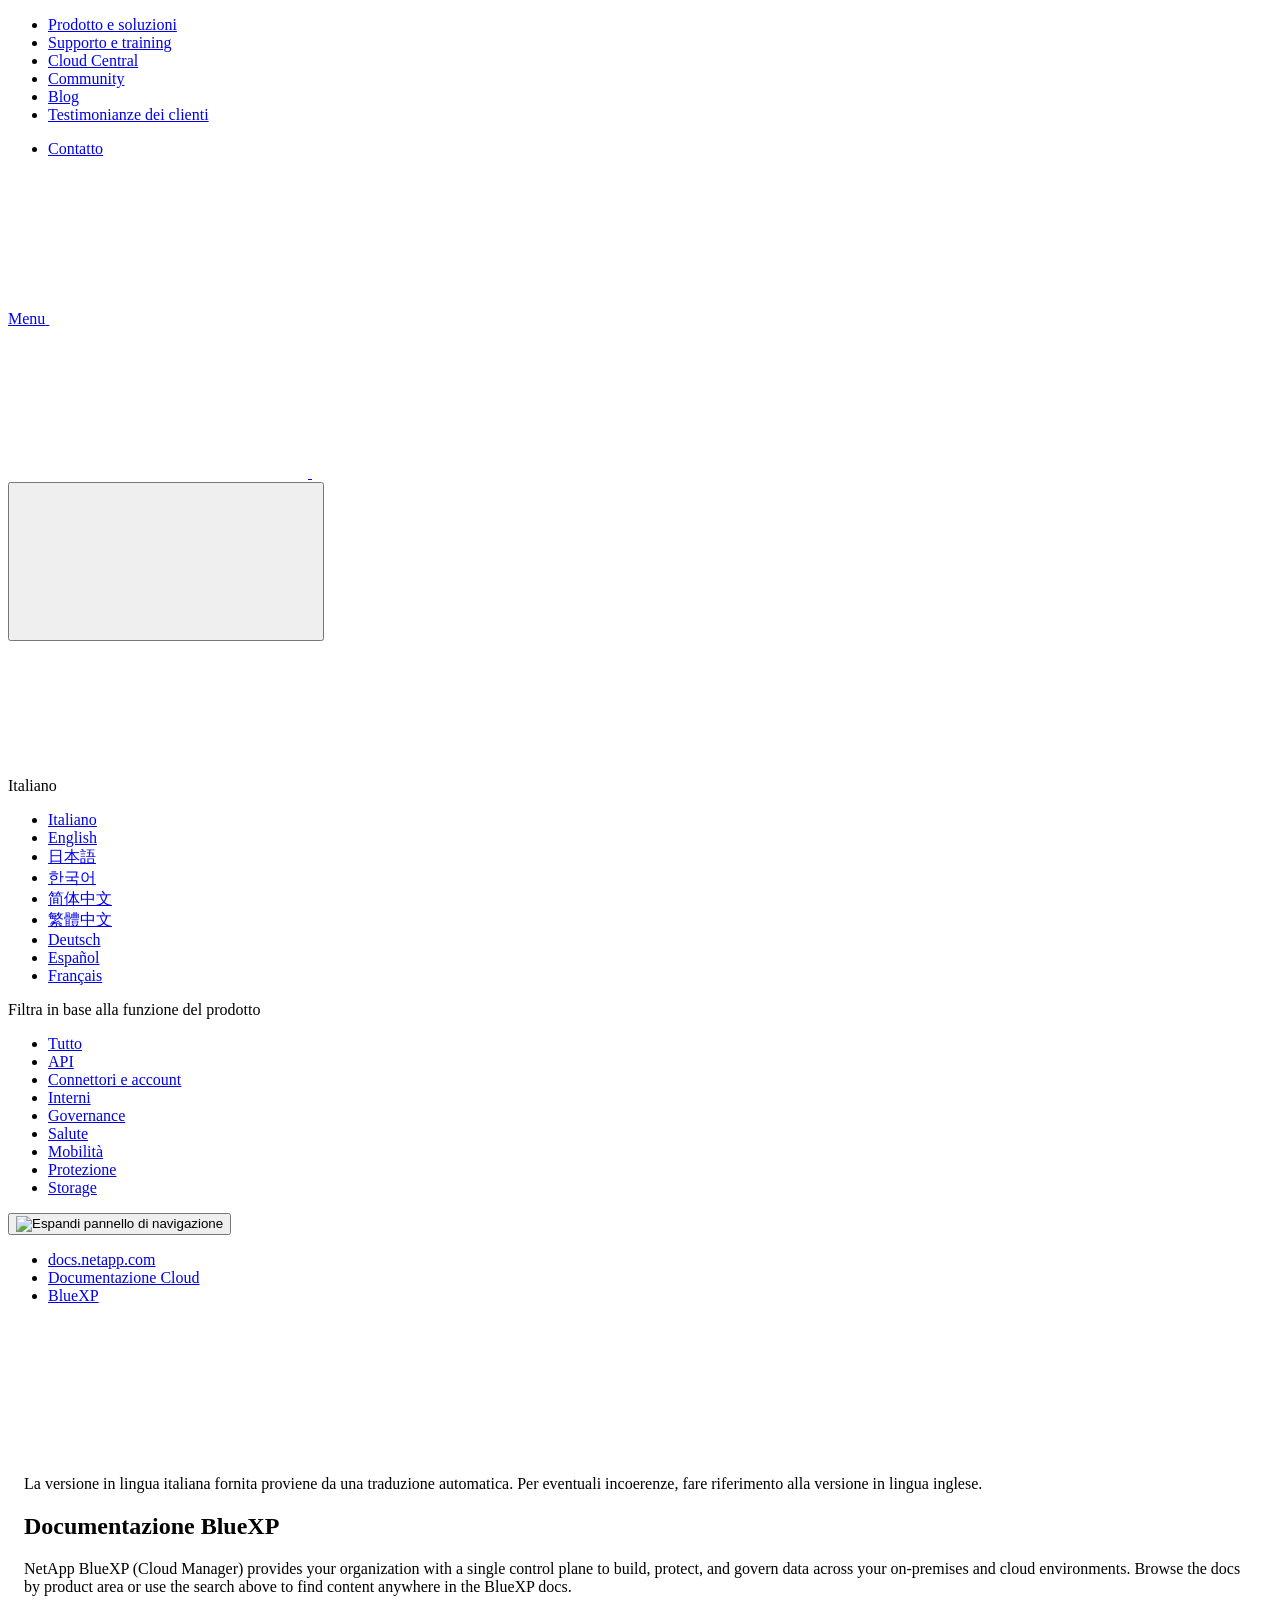
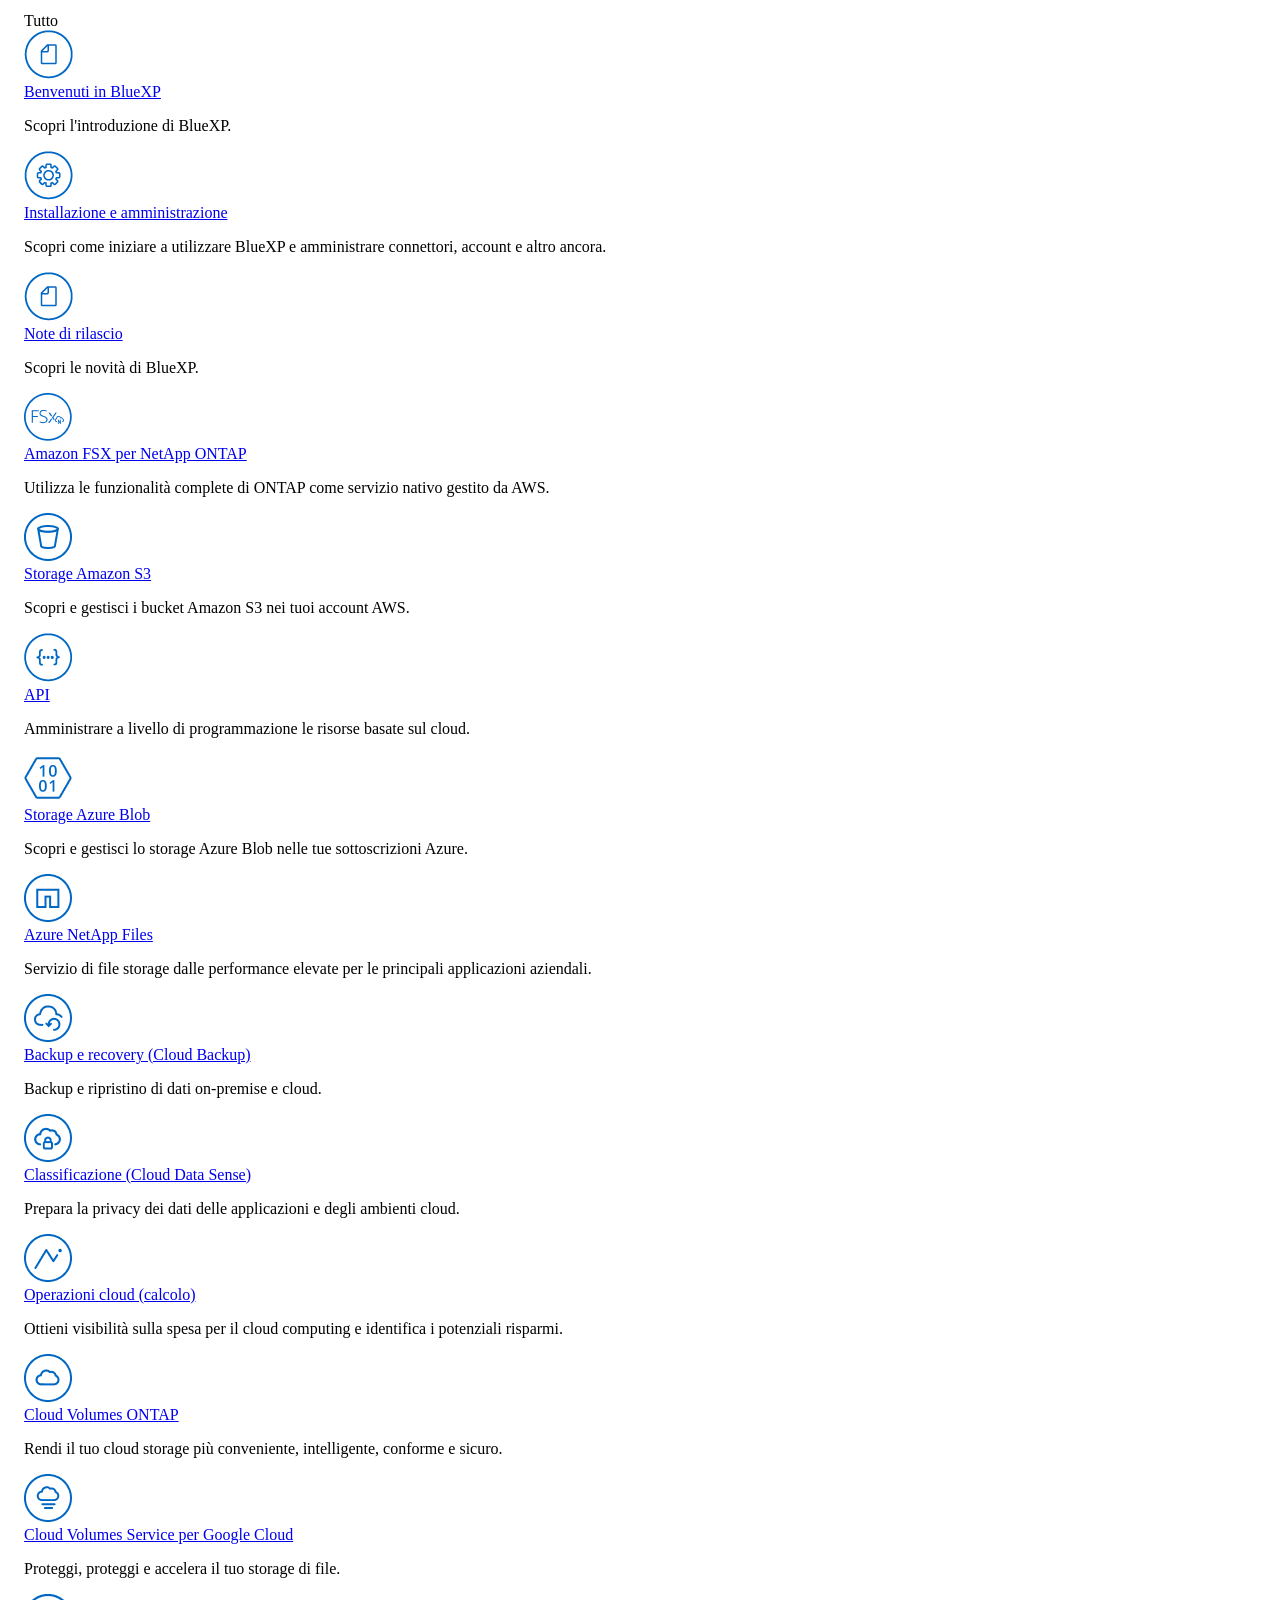
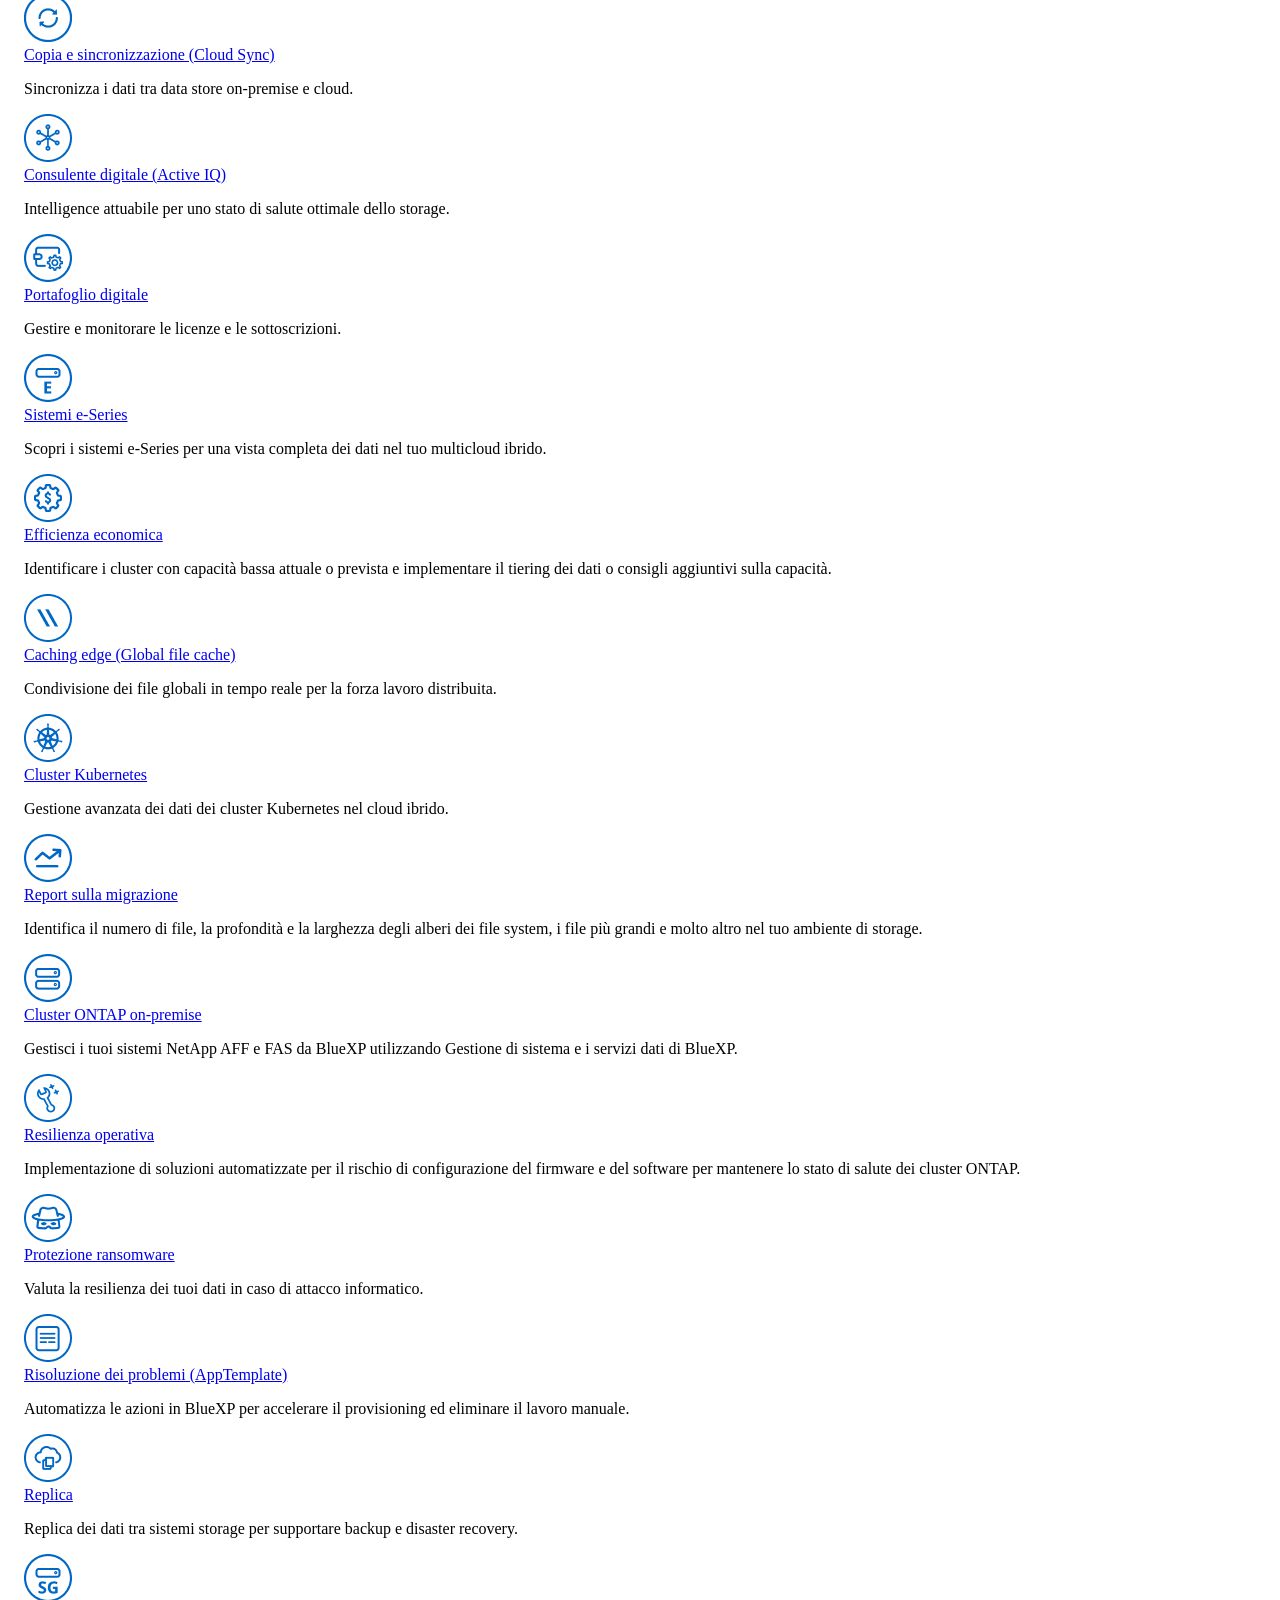
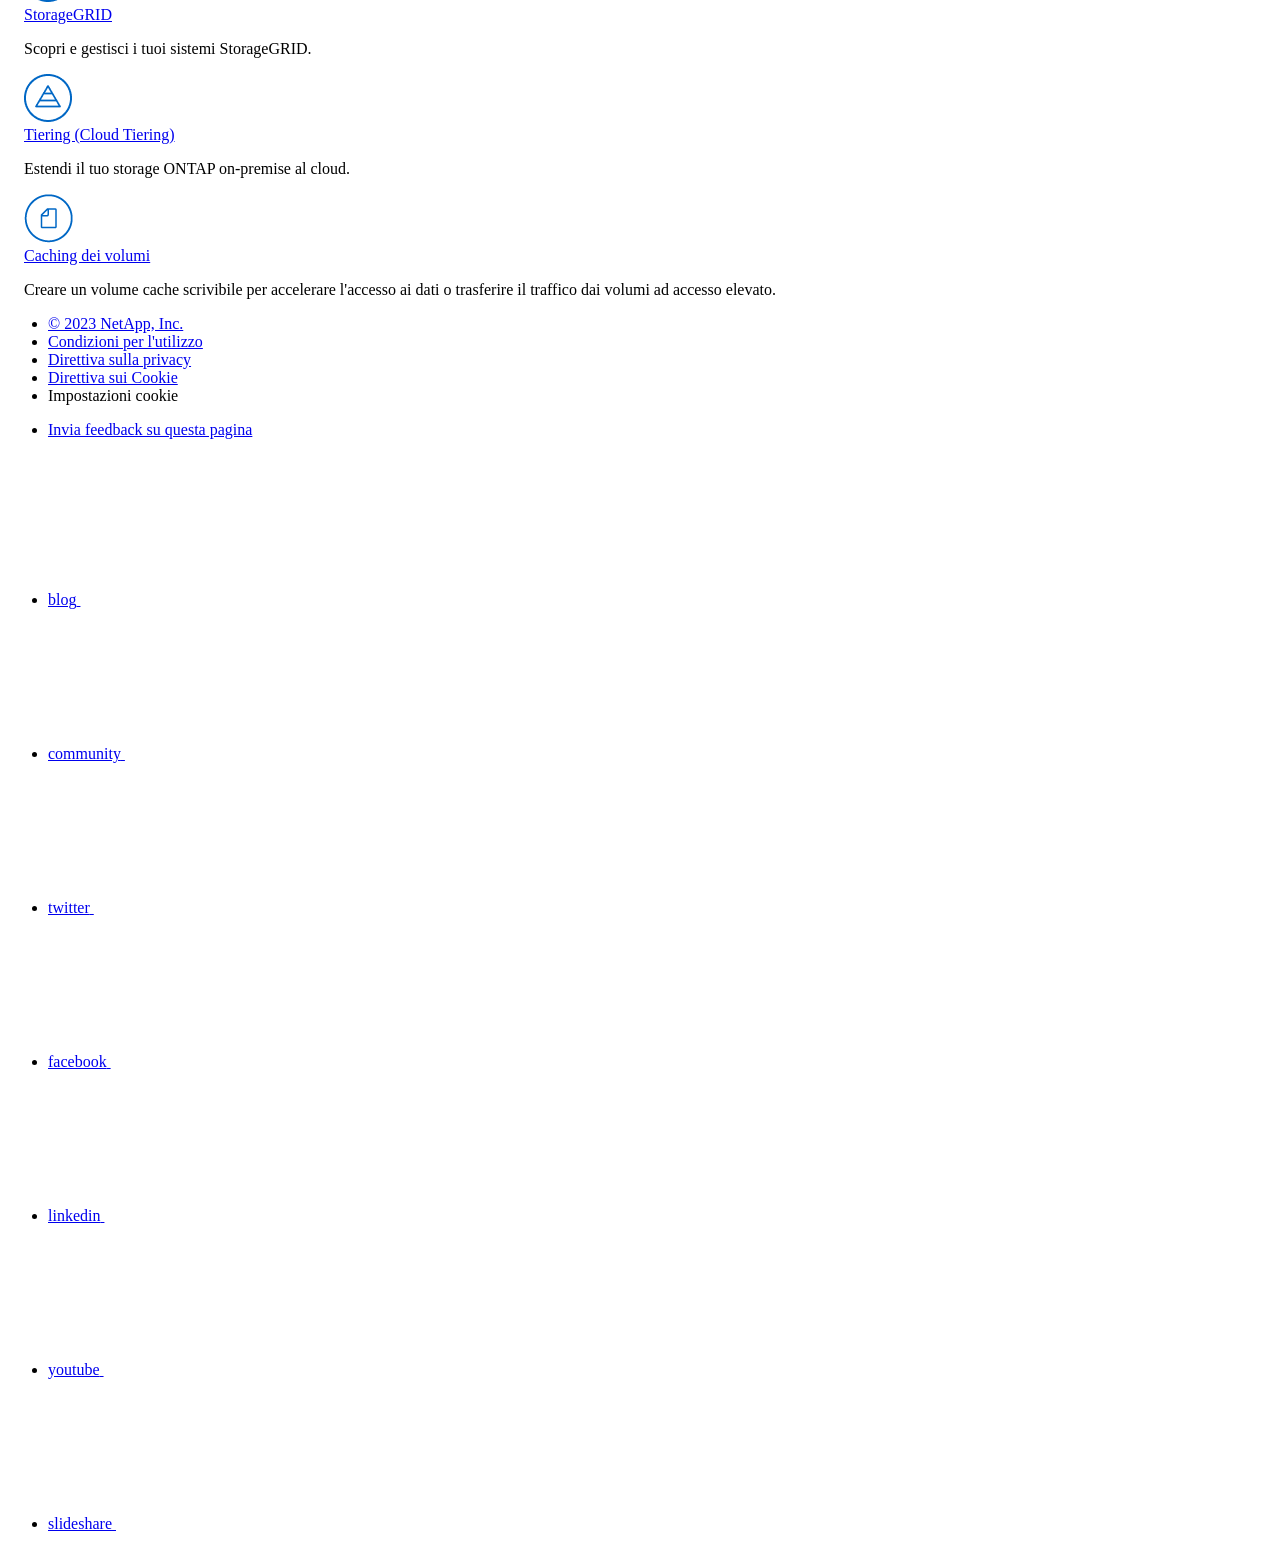
==== commit 01476c4e: "Built from 4bd1428 NetAppDocs/netappdocs-build@af534919a753647e66c14efe83117bfe0222a557" ====
--- a/index.html
+++ b/index.html
@@ -443,6 +443,18 @@
                 </div>
             </div>
         </div><div class="n-feature-block n-feature-block__align--center n-layout-flex__item ie-feature-block product-family-tile"
+            data-tags="all,storage">
+            <div class="n-feature-block__content">
+                <div class="ie-feature-block__header">
+                    <div class="ie-feature-block__image product-family-tile-icon"><img src="./media/icon-azure-blob.png" alt="Storage Azure Blob"></div>
+                </div>
+                <div class="ie-feature-block__section">
+                    <a class="ie-feature-block__link product-family-tile-title"
+                        href='https://docs.netapp.com/us-en/bluexp-blob-storage/index.html'>Storage Azure Blob</a>
+                    <p class="ie-feature-block__summary product-family-tile-summary">Scopri e gestisci lo storage Azure Blob nelle tue sottoscrizioni Azure.</p>
+                </div>
+            </div>
+        </div><div class="n-feature-block n-feature-block__align--center n-layout-flex__item ie-feature-block product-family-tile"
             data-tags="all,storage,azure">
             <div class="n-feature-block__content">
                 <div class="ie-feature-block__header">
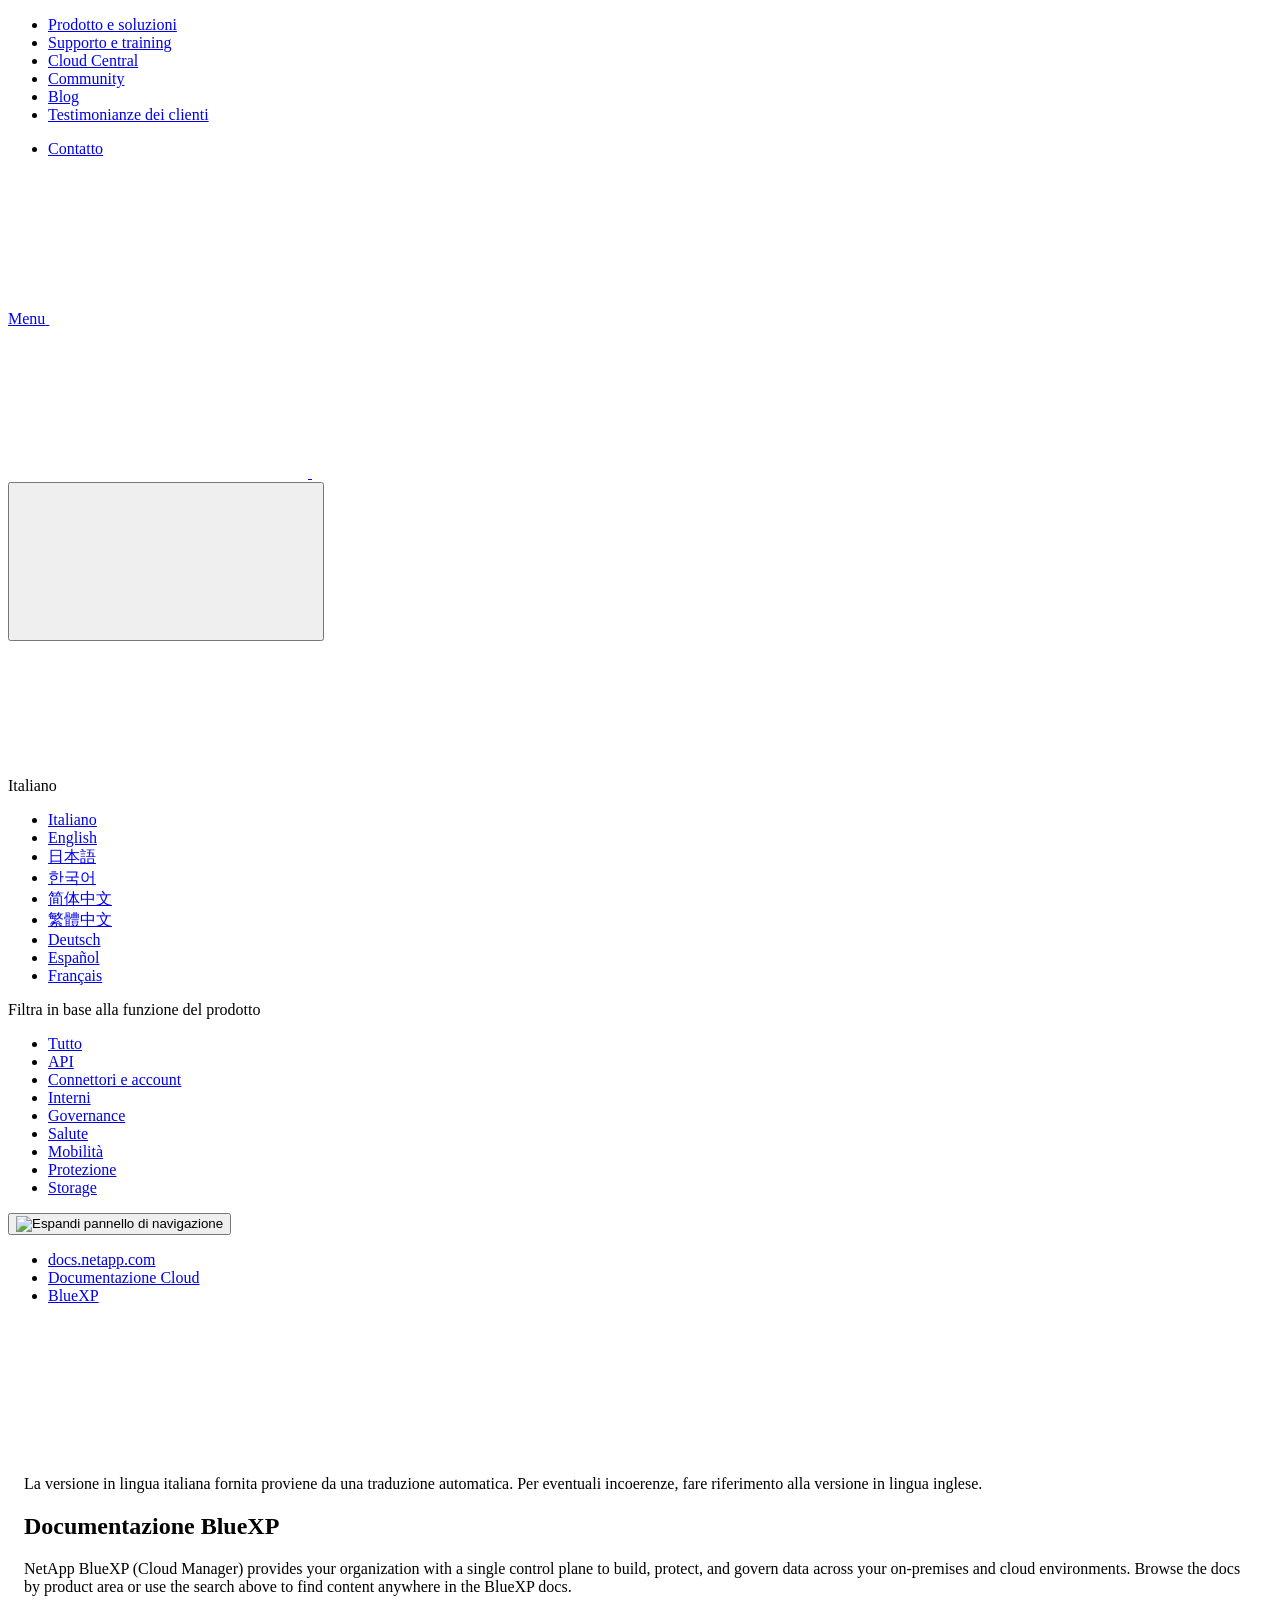
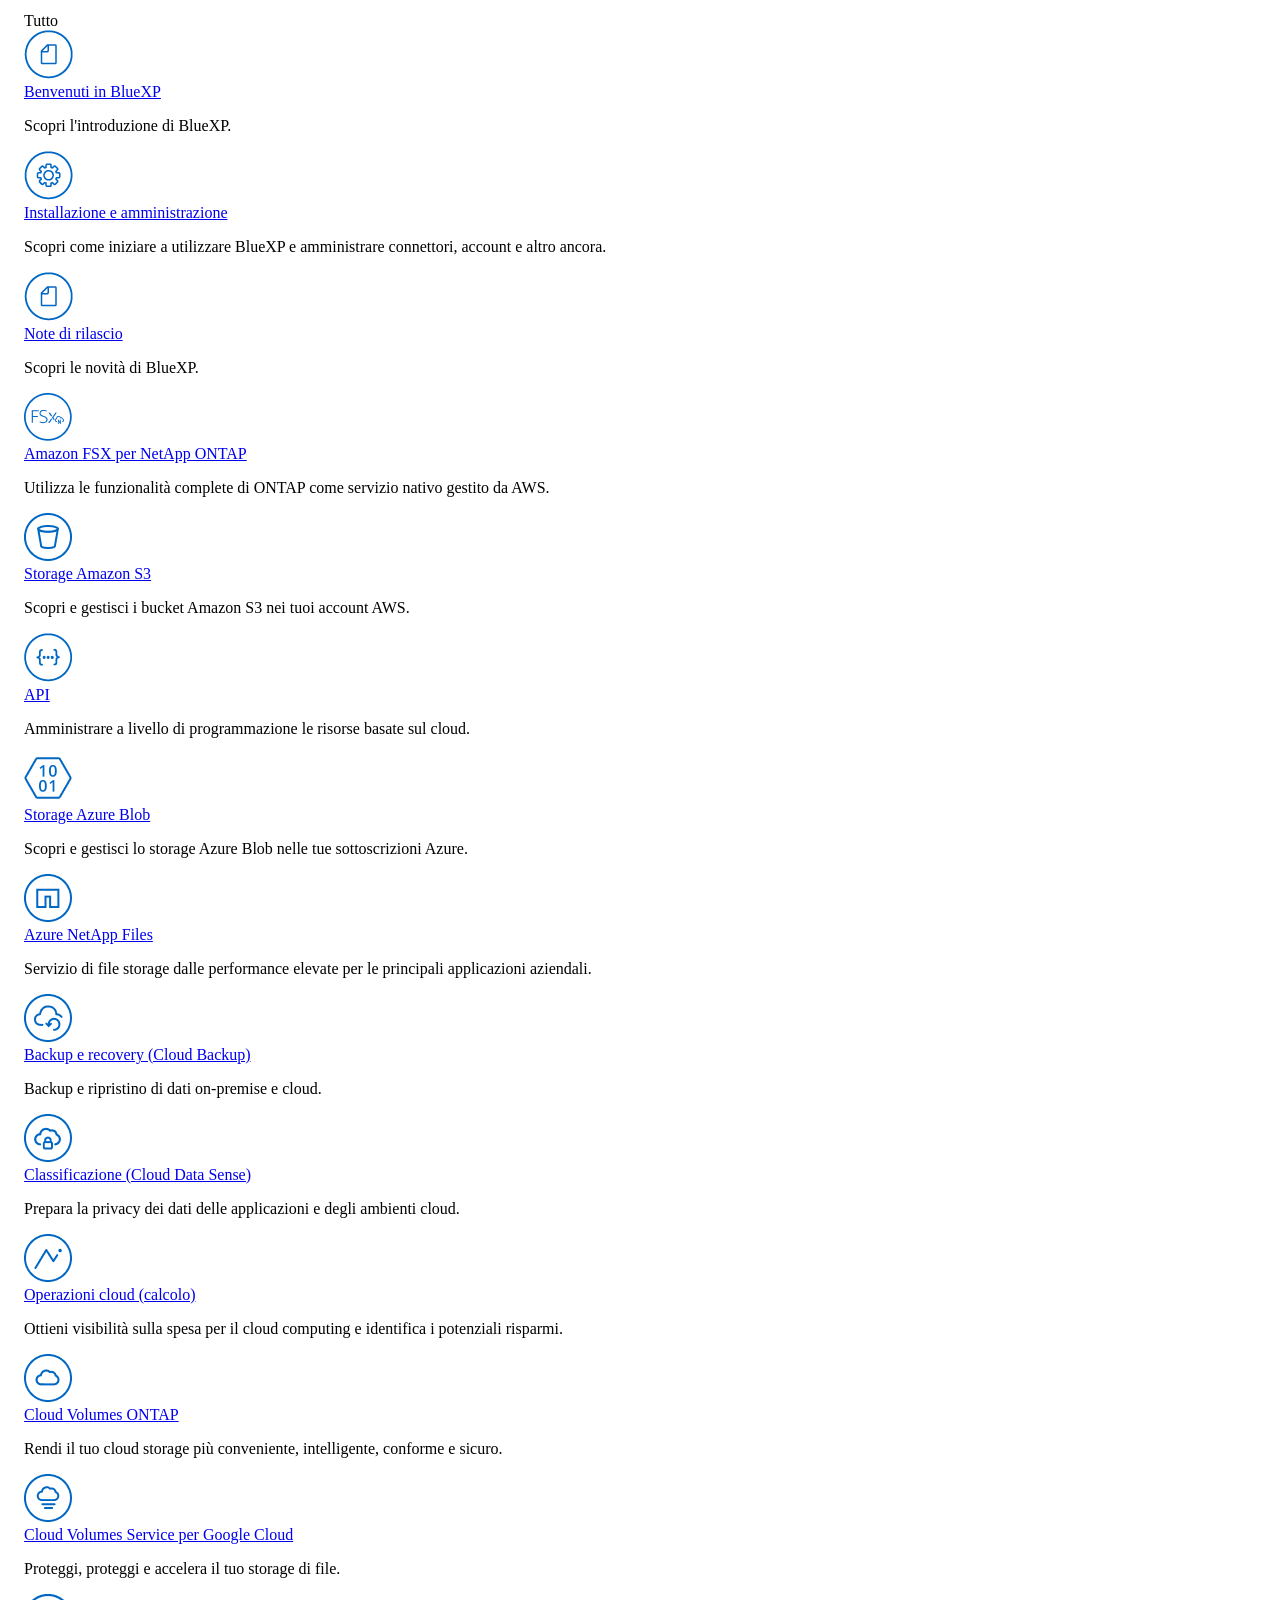
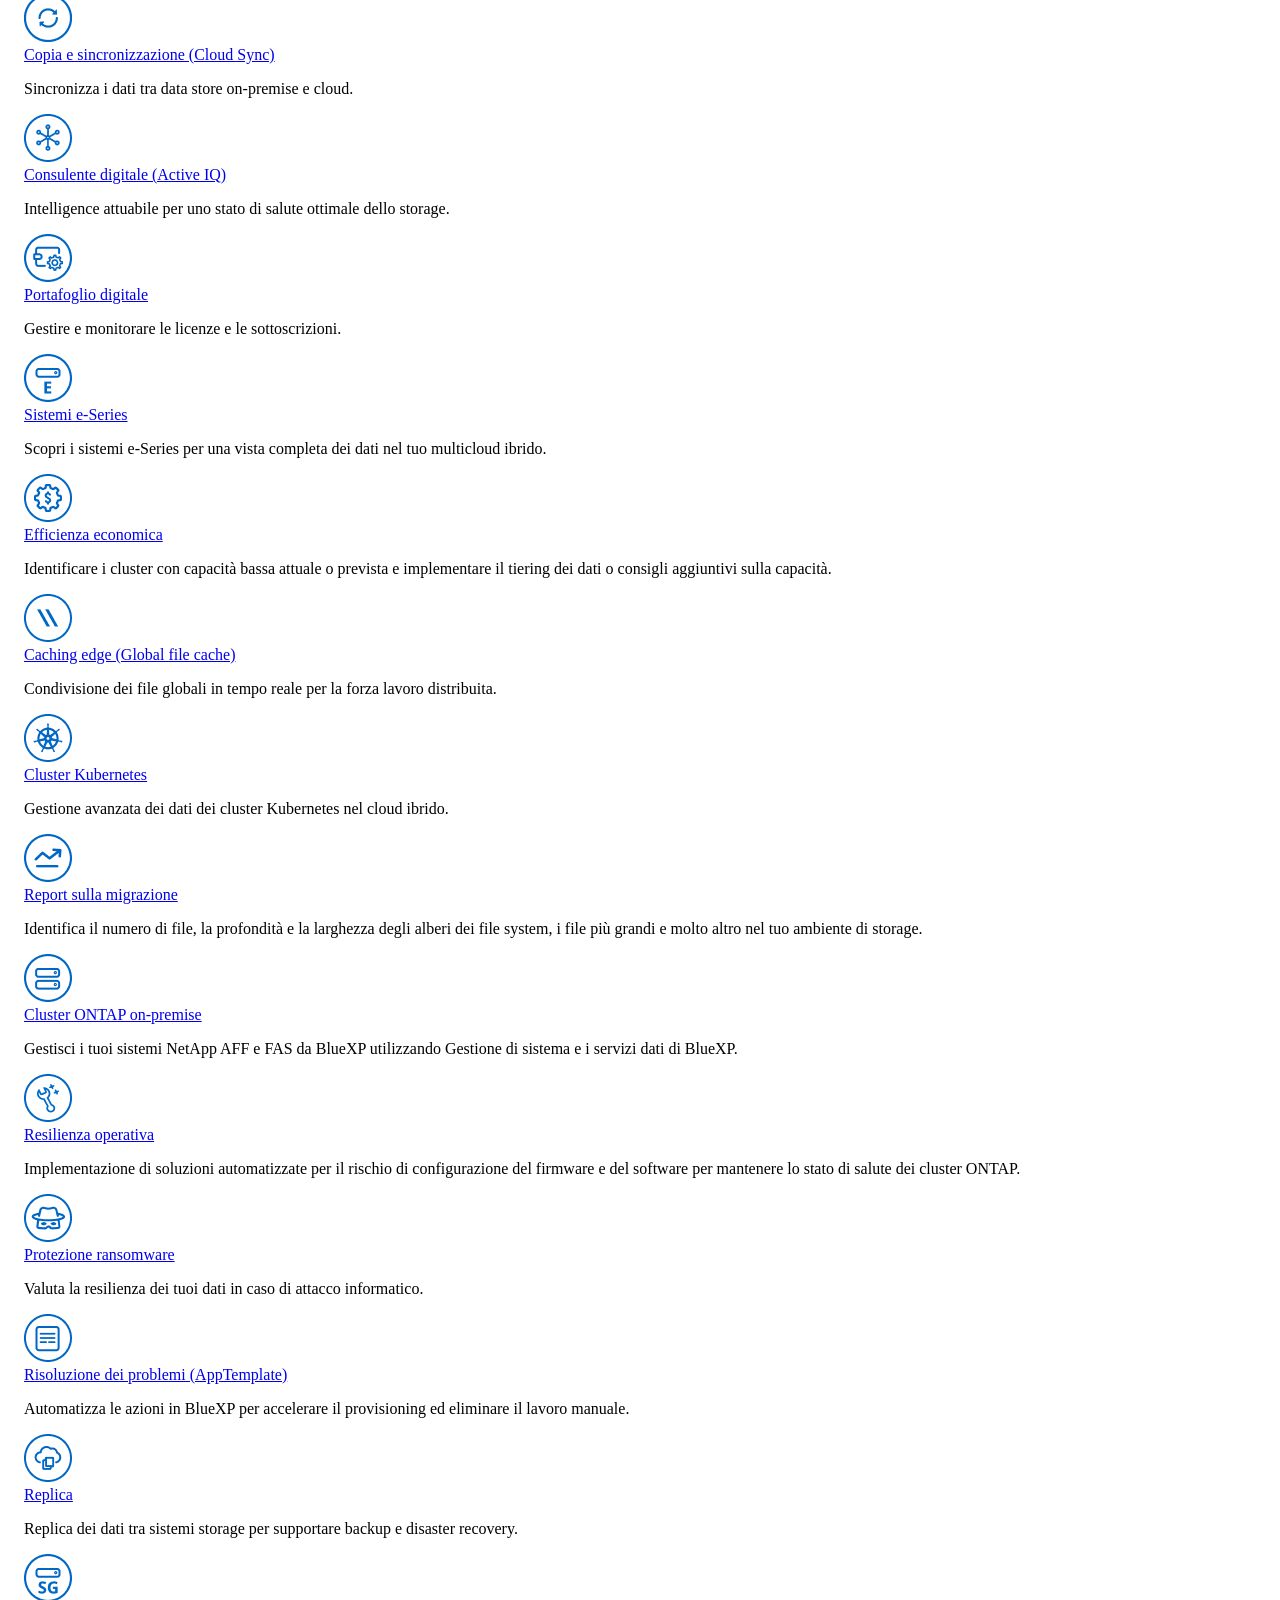
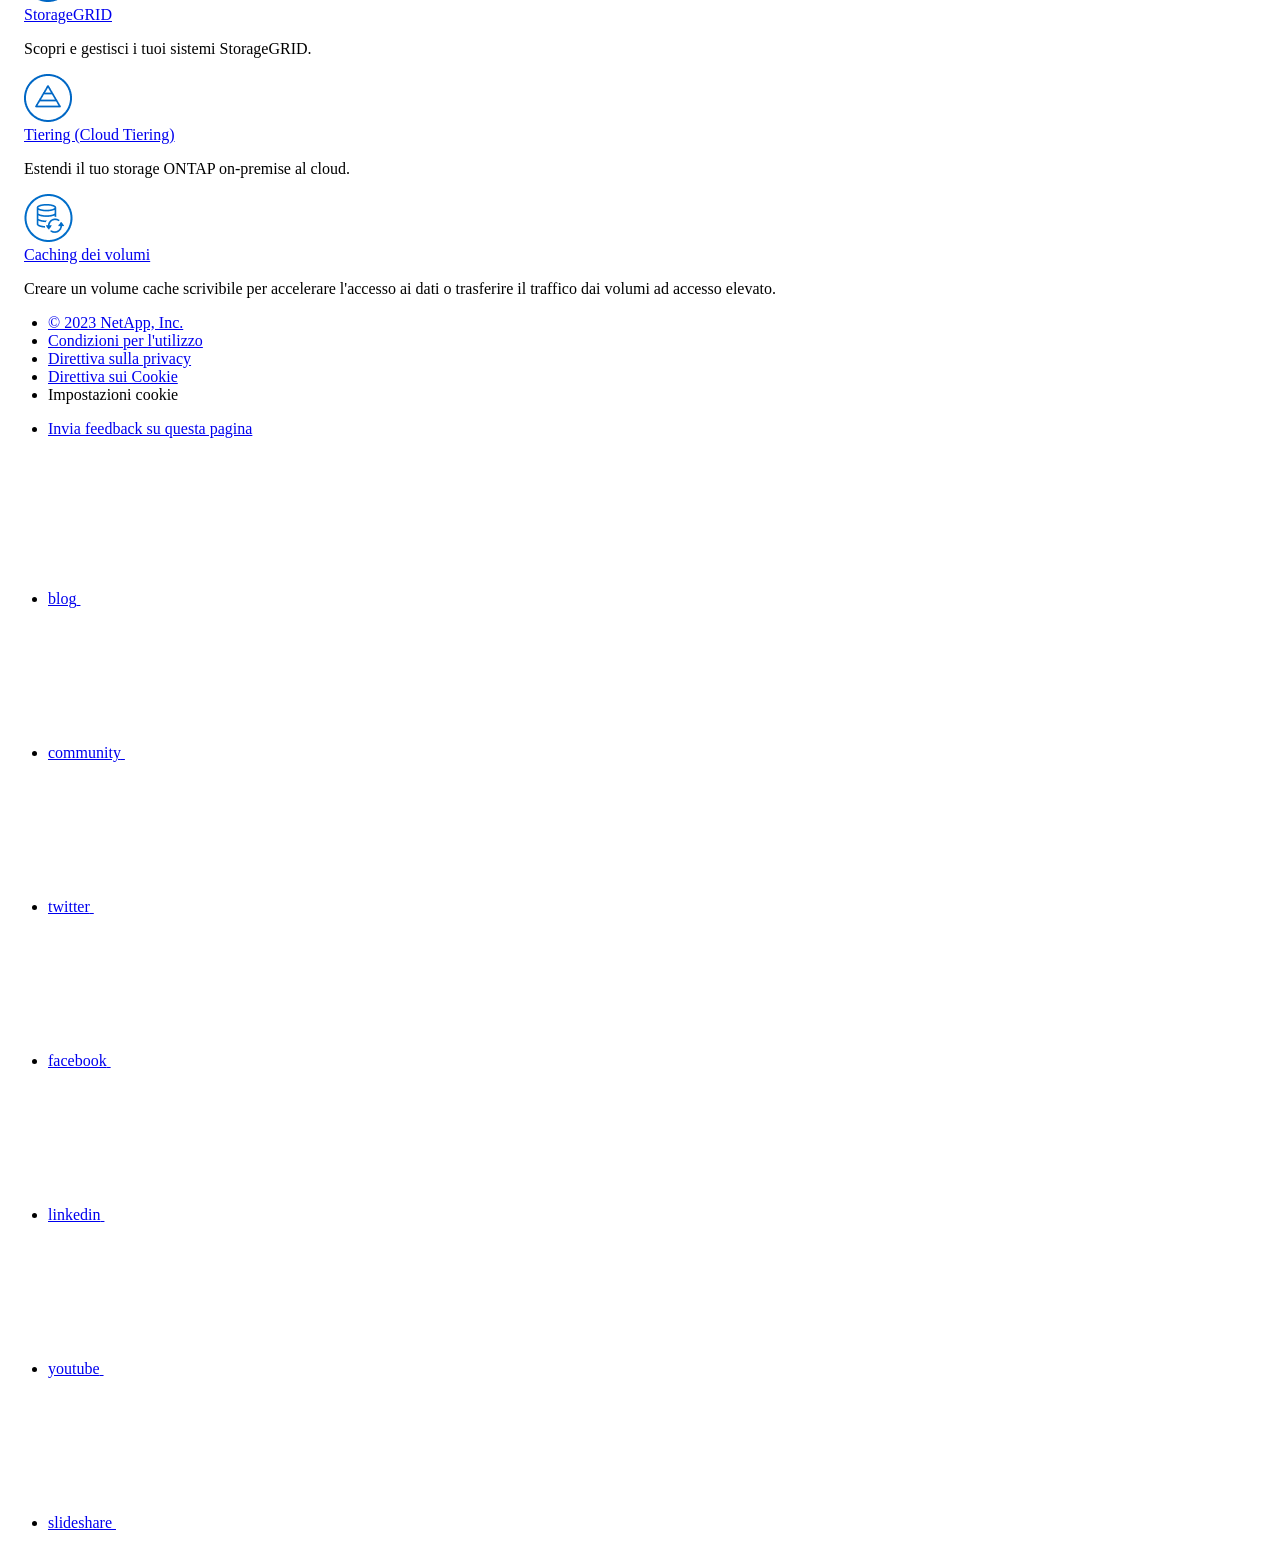
==== commit 9cca35f9: "Built from 0a4c21f NetAppDocs/netappdocs-build@af534919a753647e66c14efe83117bfe0222a557" ====
--- a/index.html
+++ b/index.html
@@ -710,7 +710,7 @@
             data-tags="all,mobility">
             <div class="n-feature-block__content">
                 <div class="ie-feature-block__header">
-                    <div class="ie-feature-block__image product-family-tile-icon"><img src="./media/icon-docs.png" alt="Caching dei volumi"></div>
+                    <div class="ie-feature-block__image product-family-tile-icon"><img src="./media/icon-volume-caching.png" alt="Caching dei volumi"></div>
                 </div>
                 <div class="ie-feature-block__section">
                     <a class="ie-feature-block__link product-family-tile-title"
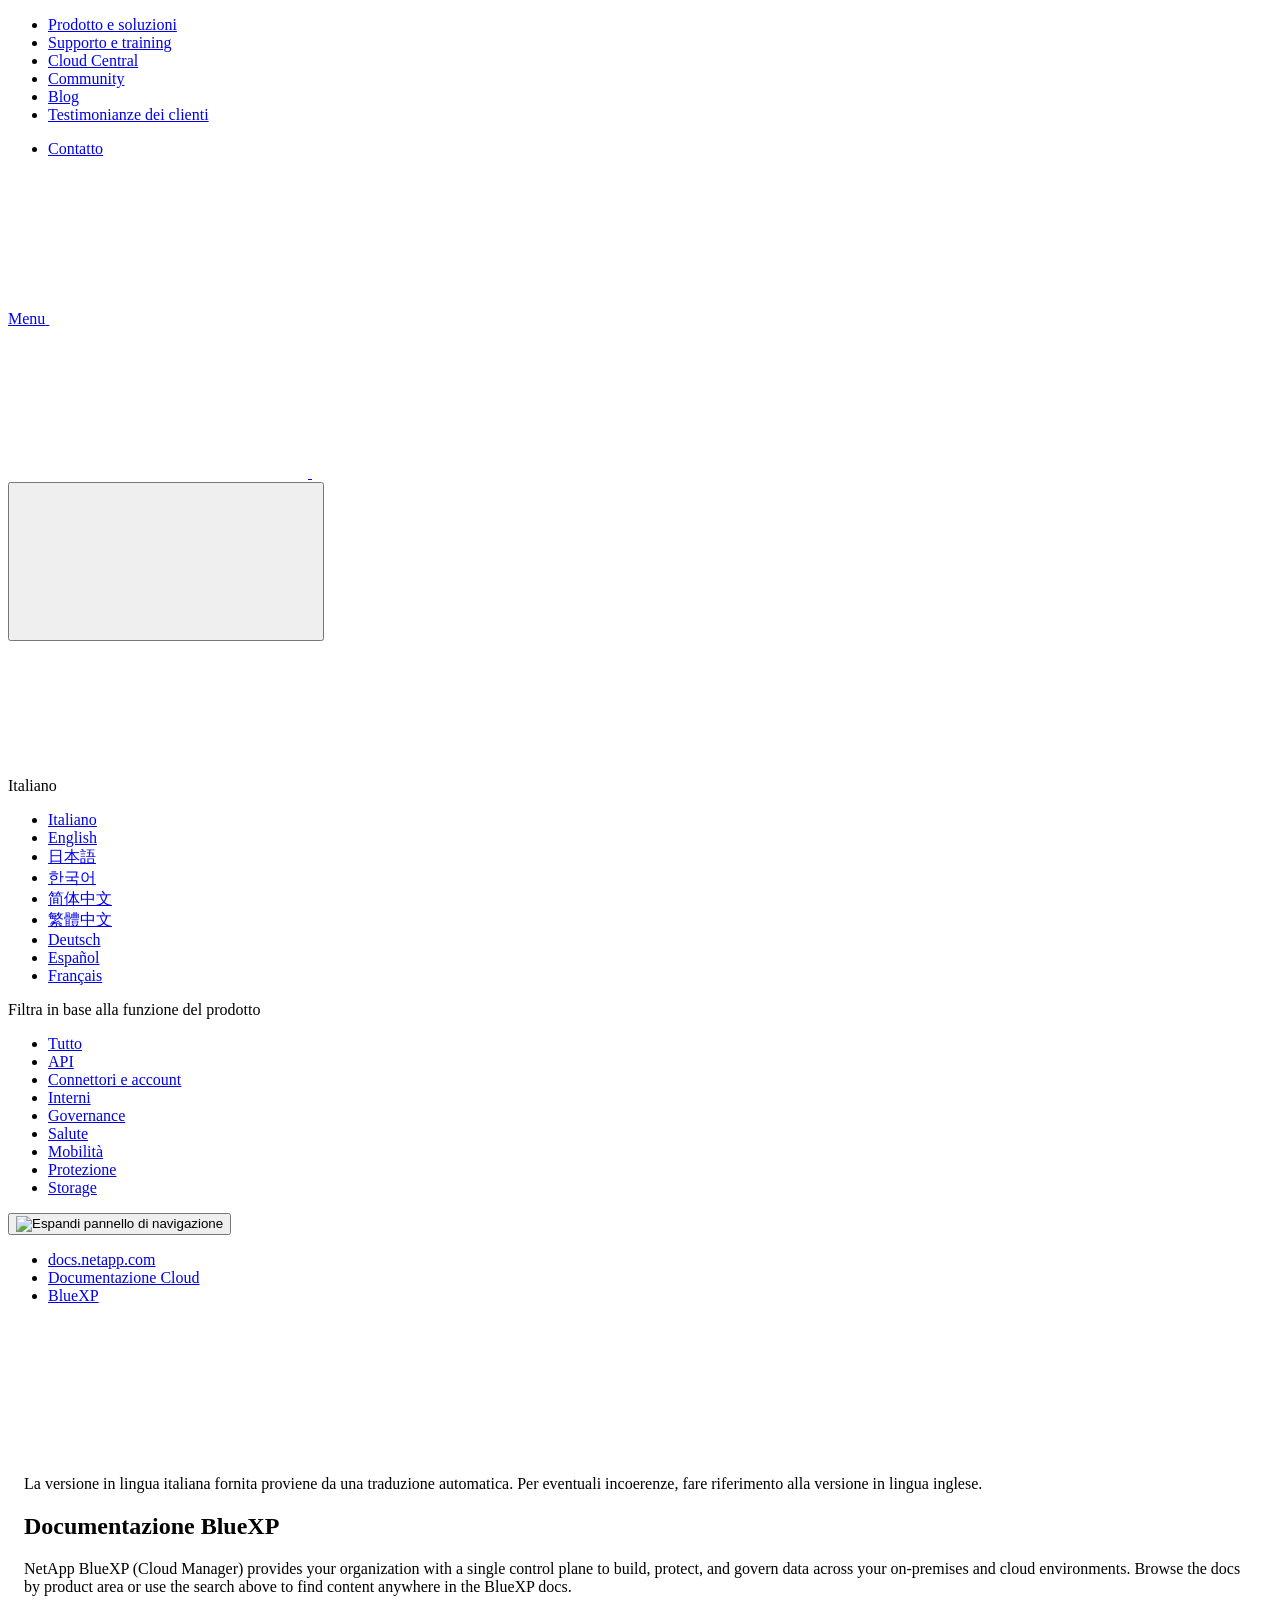
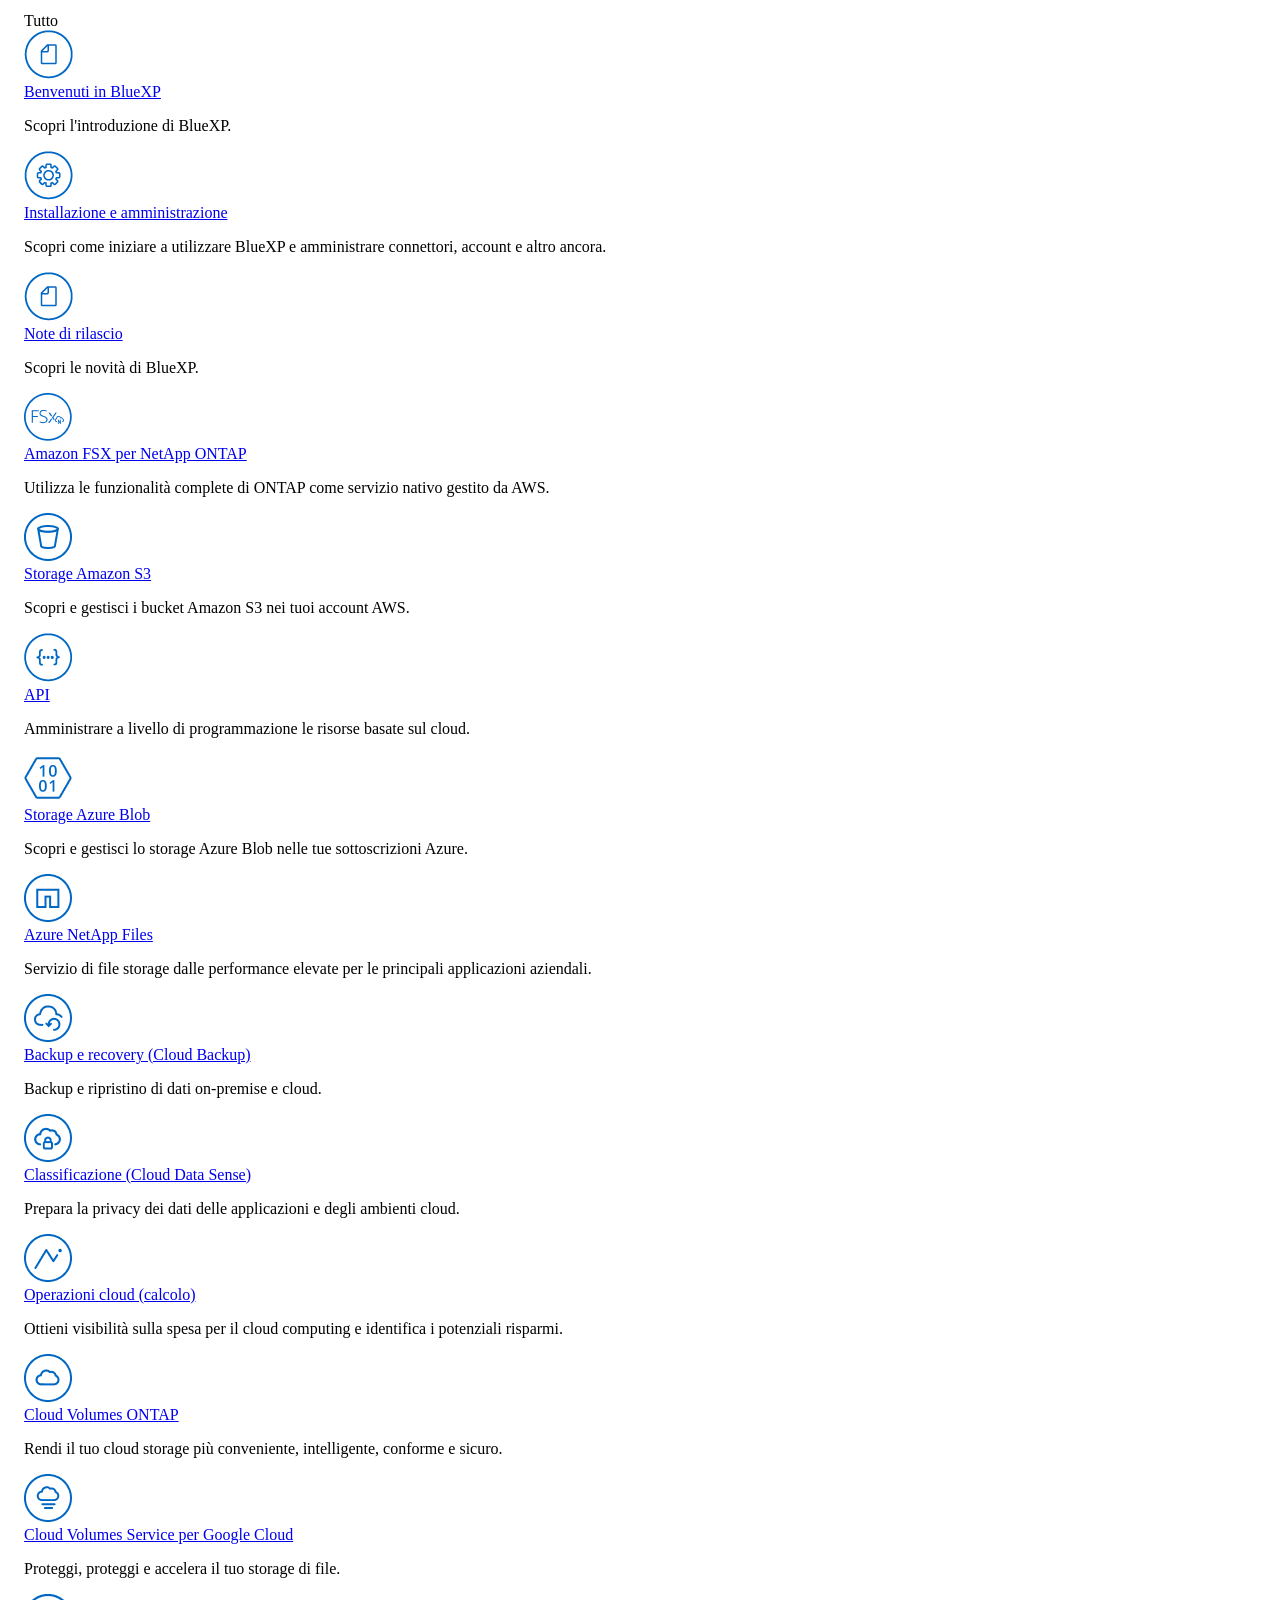
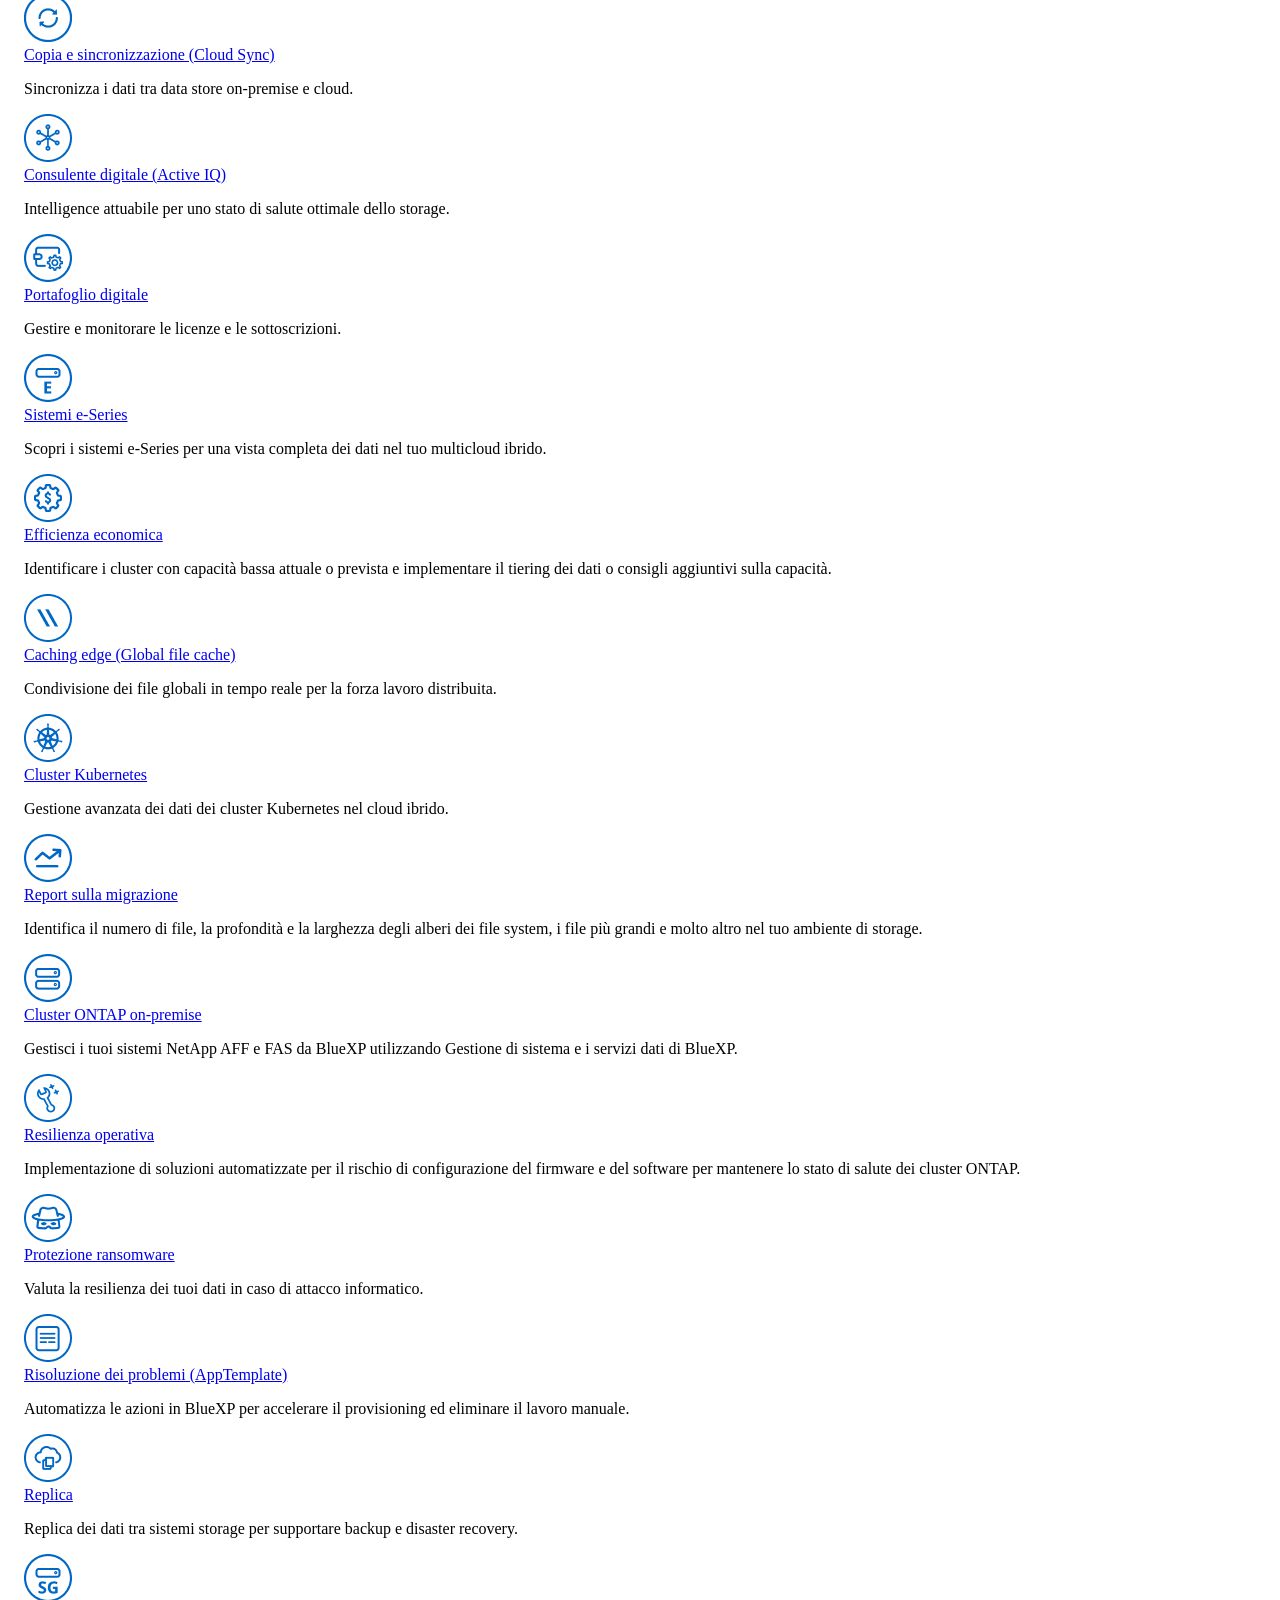
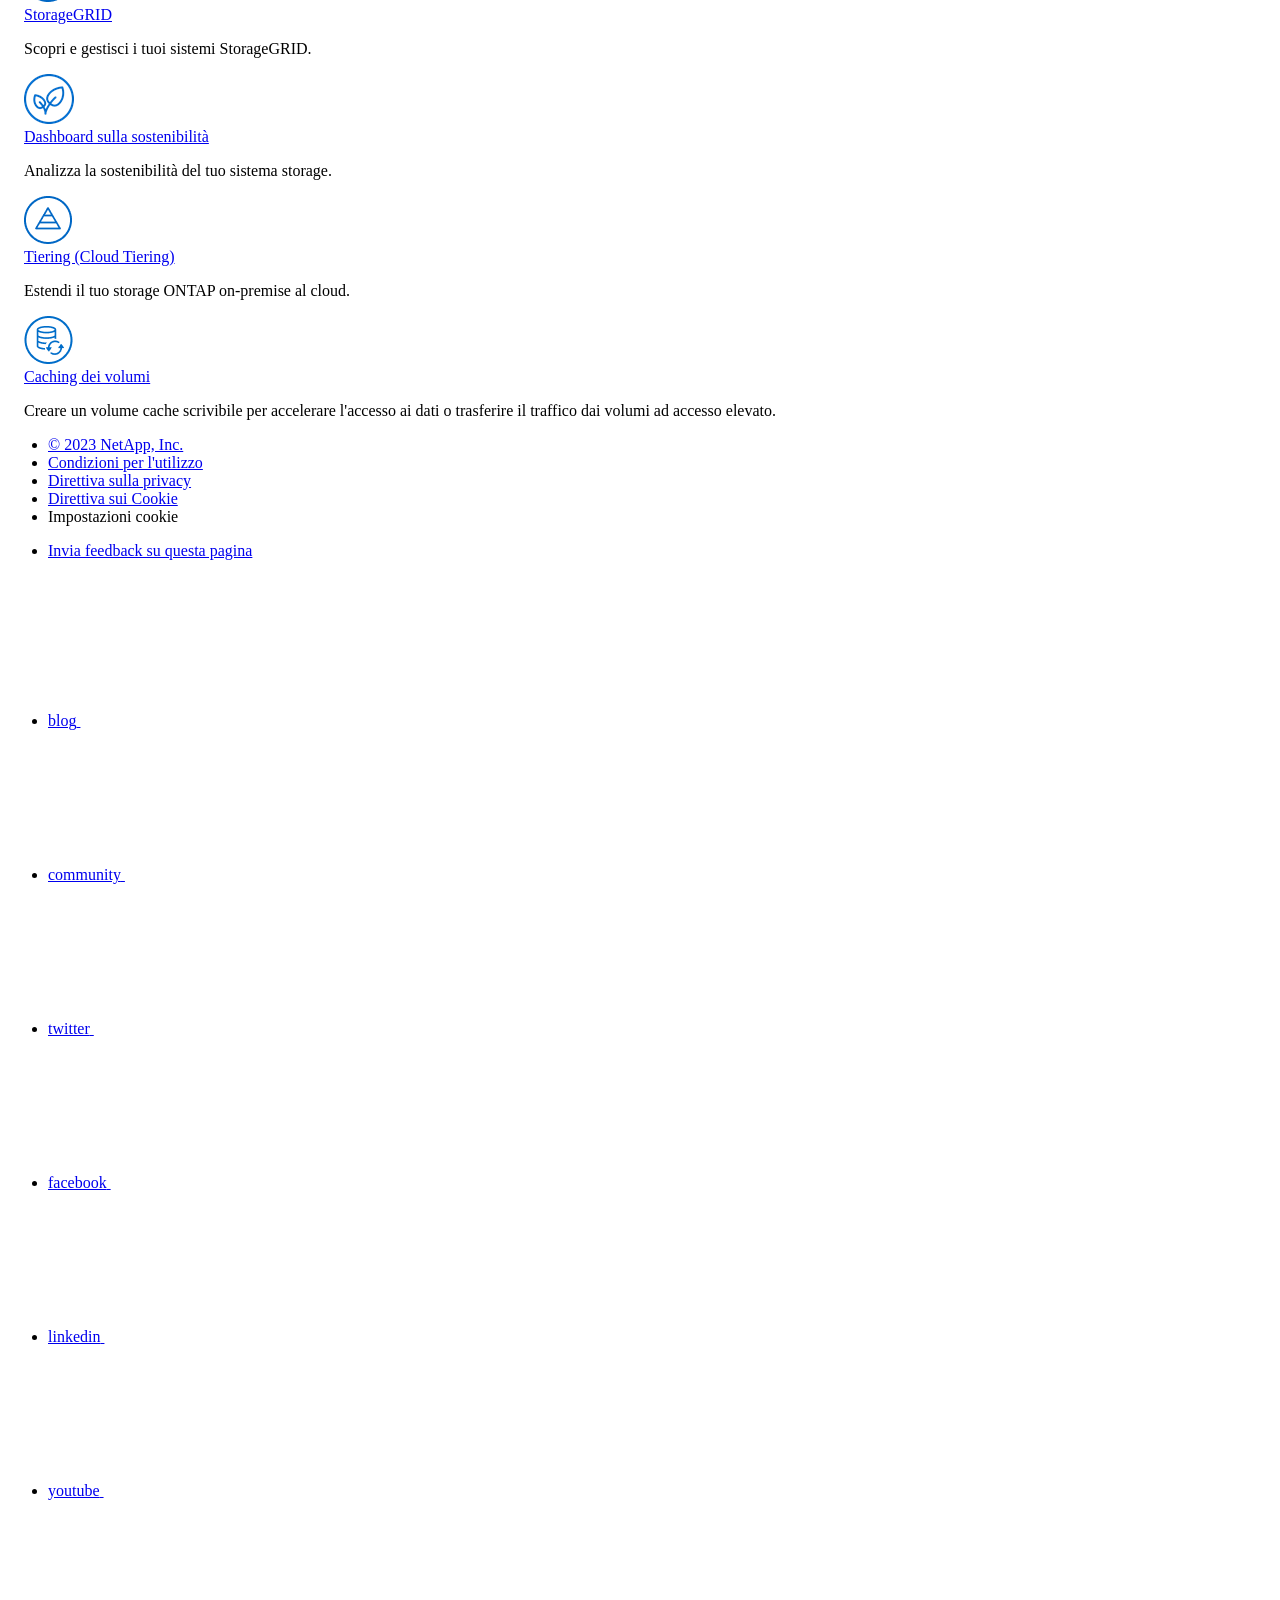
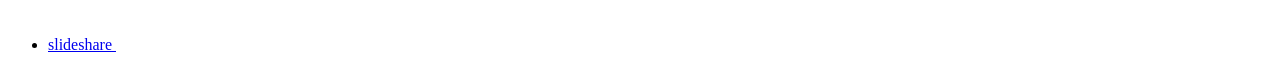
==== commit 5f6b3b21: "Built from 283c618 NetAppDocs/netappdocs-build@1b2a80a34c4661d5580fc89d8e1663123c0e42d4" ====
--- a/index.html
+++ b/index.html
@@ -695,6 +695,18 @@
                 </div>
             </div>
         </div><div class="n-feature-block n-feature-block__align--center n-layout-flex__item ie-feature-block product-family-tile"
+            data-tags="all,health">
+            <div class="n-feature-block__content">
+                <div class="ie-feature-block__header">
+                    <div class="ie-feature-block__image product-family-tile-icon"><img src="./media/icon-sustainability.png" alt="Dashboard sulla sostenibilità"></div>
+                </div>
+                <div class="ie-feature-block__section">
+                    <a class="ie-feature-block__link product-family-tile-title"
+                        href='https://docs.netapp.com/us-en/active-iq/concept_understand_sustainability_dashboard.html'>Dashboard sulla sostenibilità</a>
+                    <p class="ie-feature-block__summary product-family-tile-summary">Analizza la sostenibilità del tuo sistema storage.</p>
+                </div>
+            </div>
+        </div><div class="n-feature-block n-feature-block__align--center n-layout-flex__item ie-feature-block product-family-tile"
             data-tags="all,aws,azure,gcp,mobility">
             <div class="n-feature-block__content">
                 <div class="ie-feature-block__header">
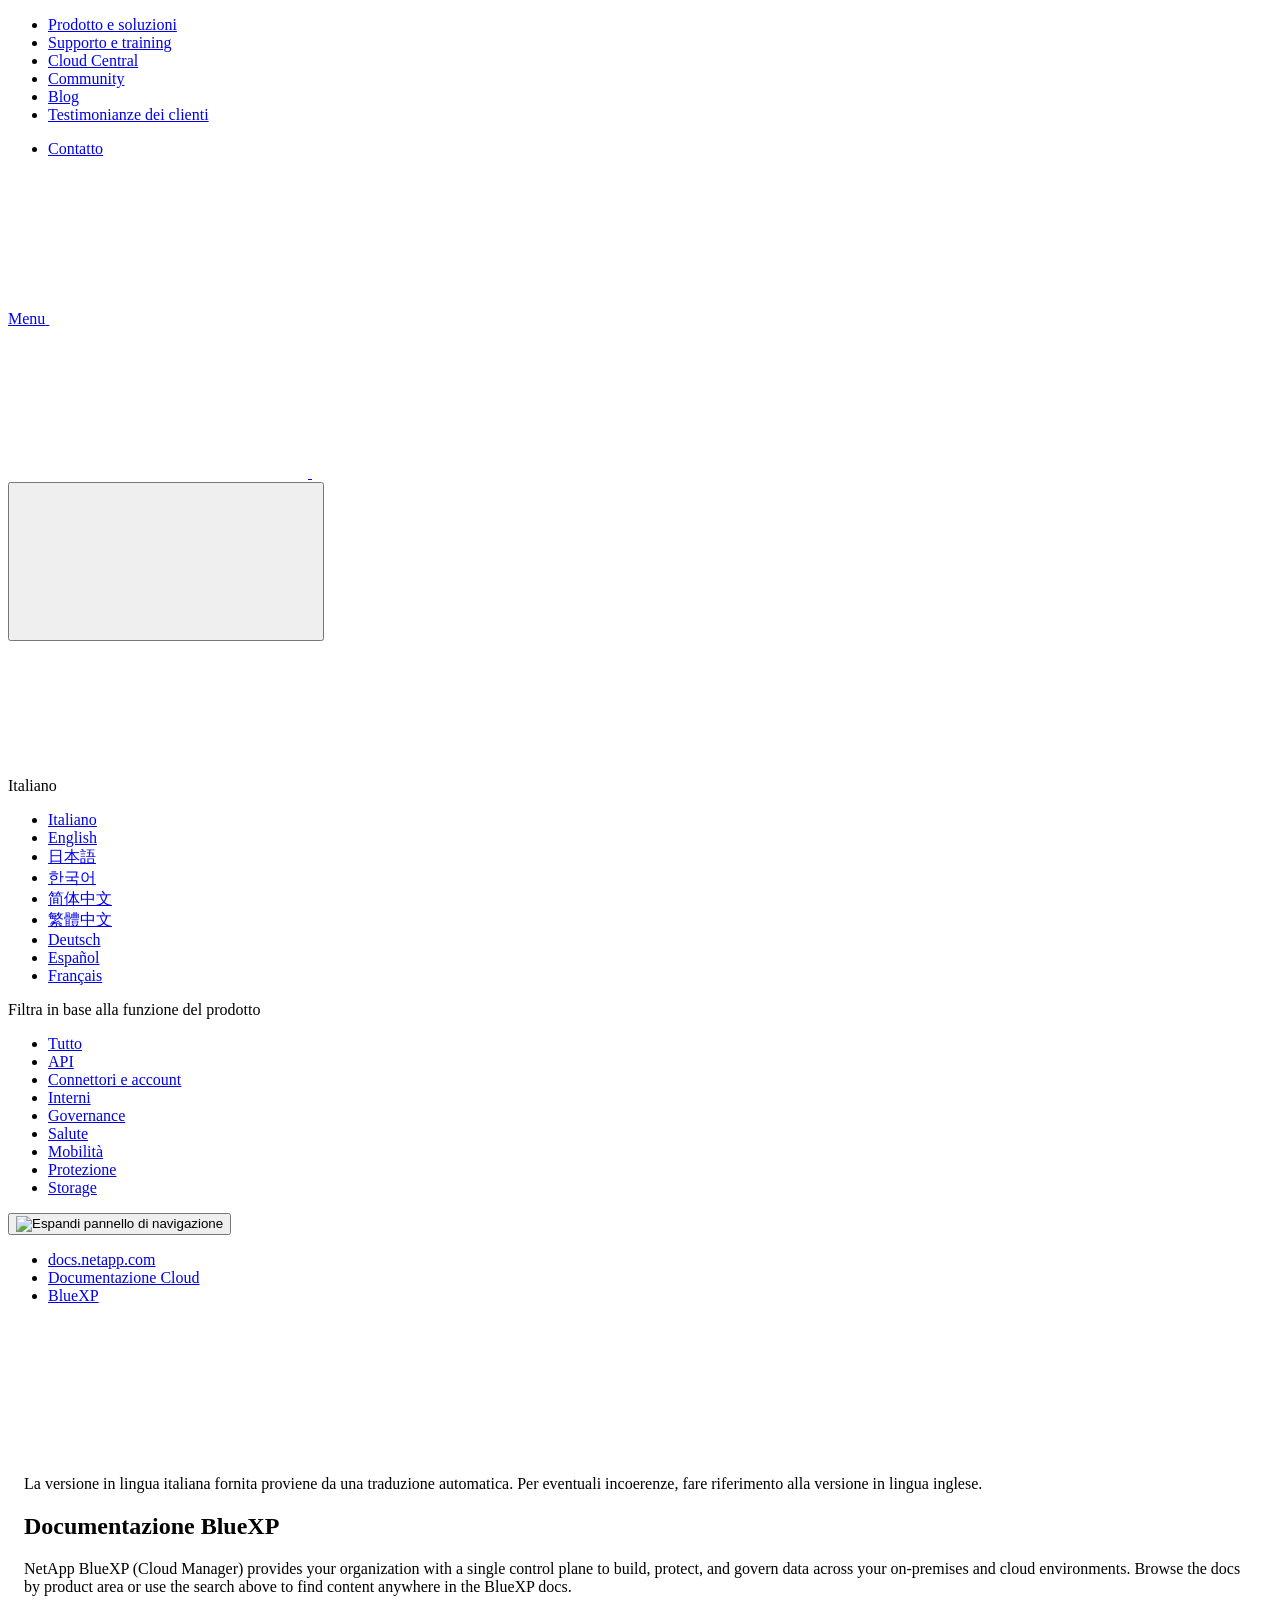
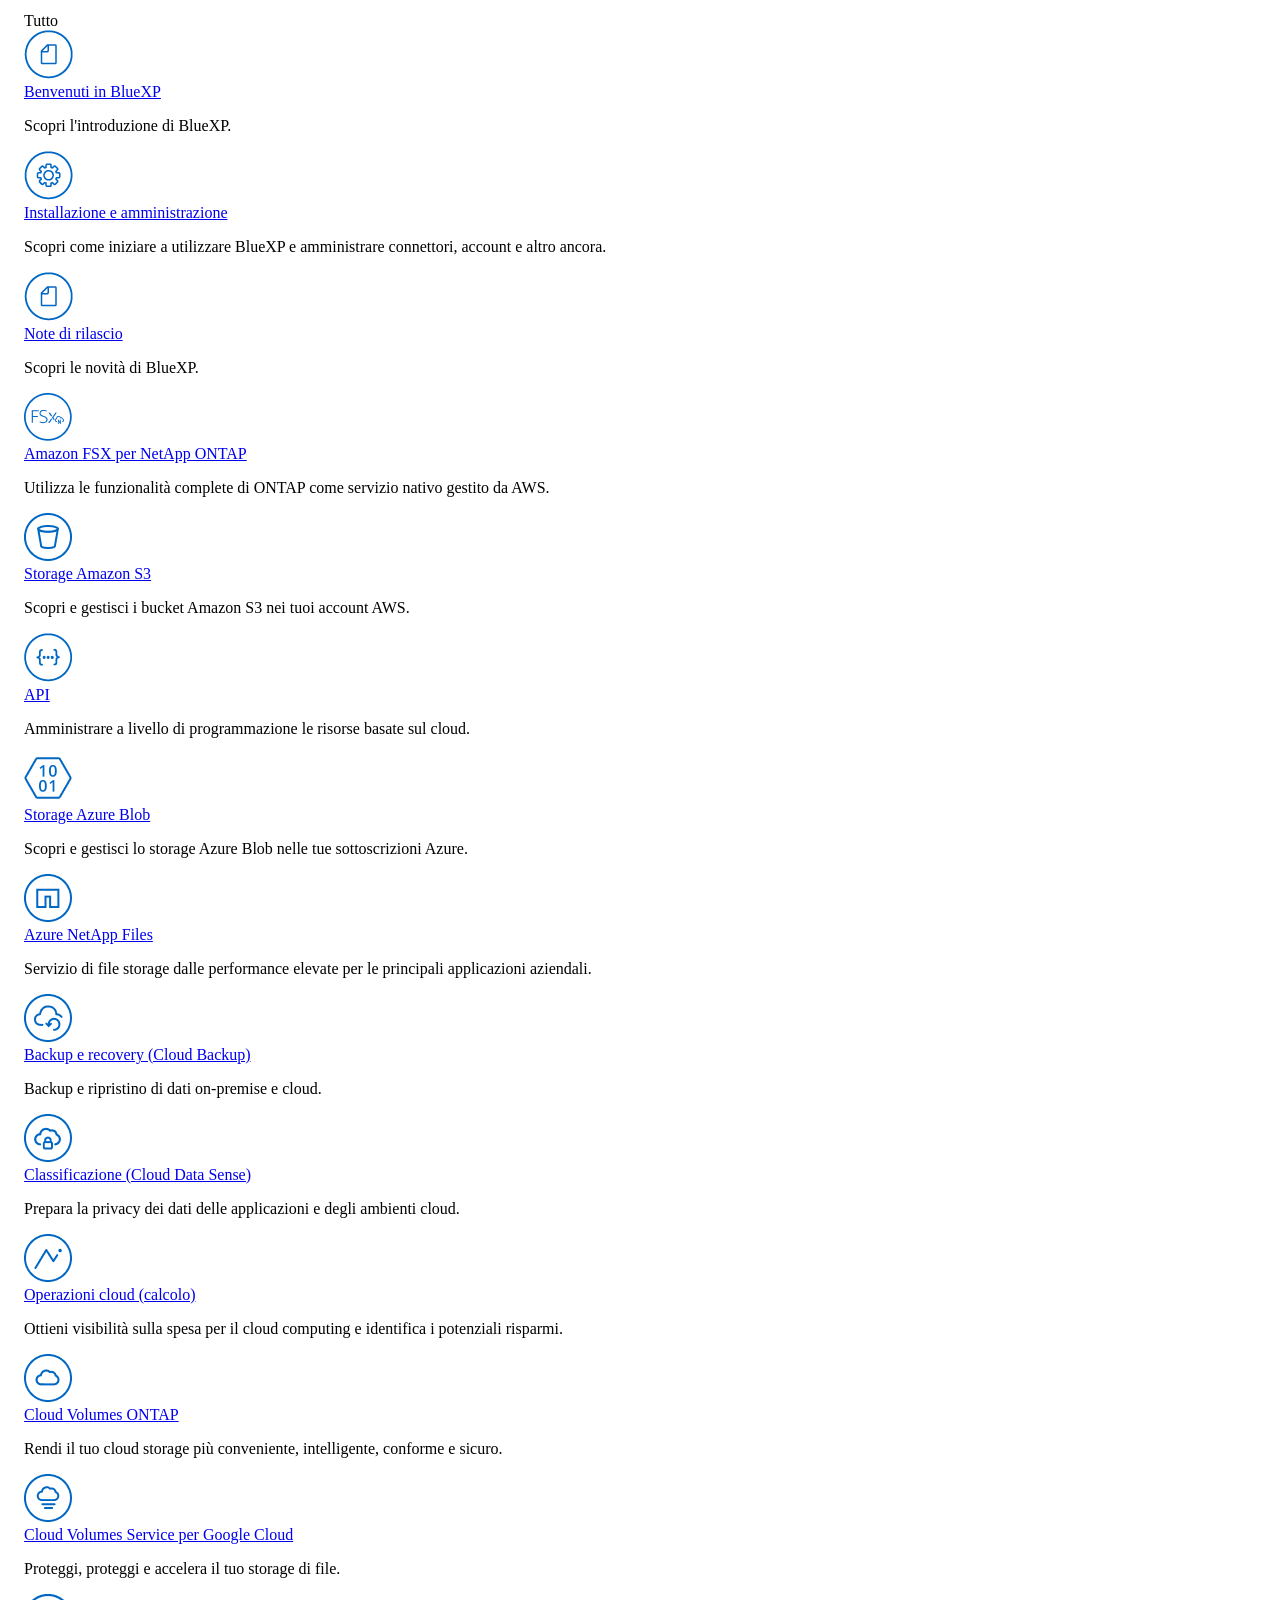
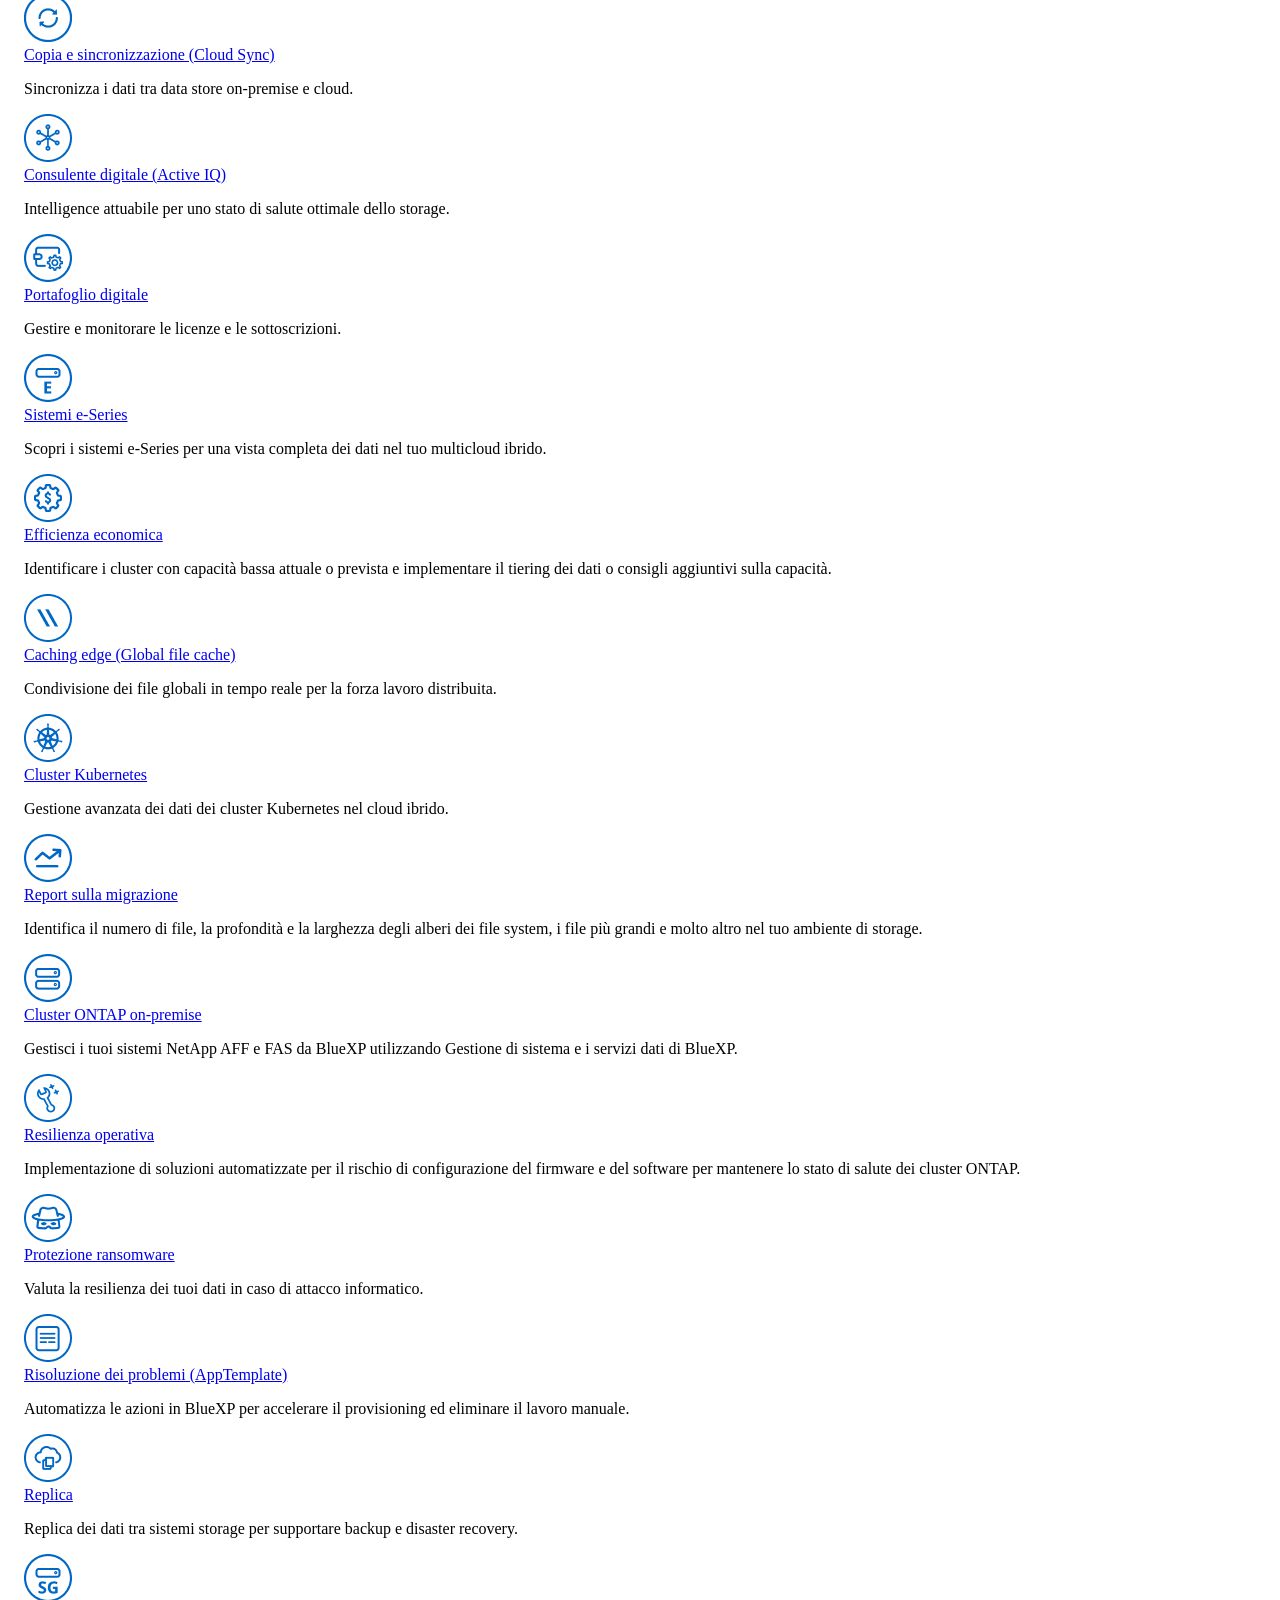
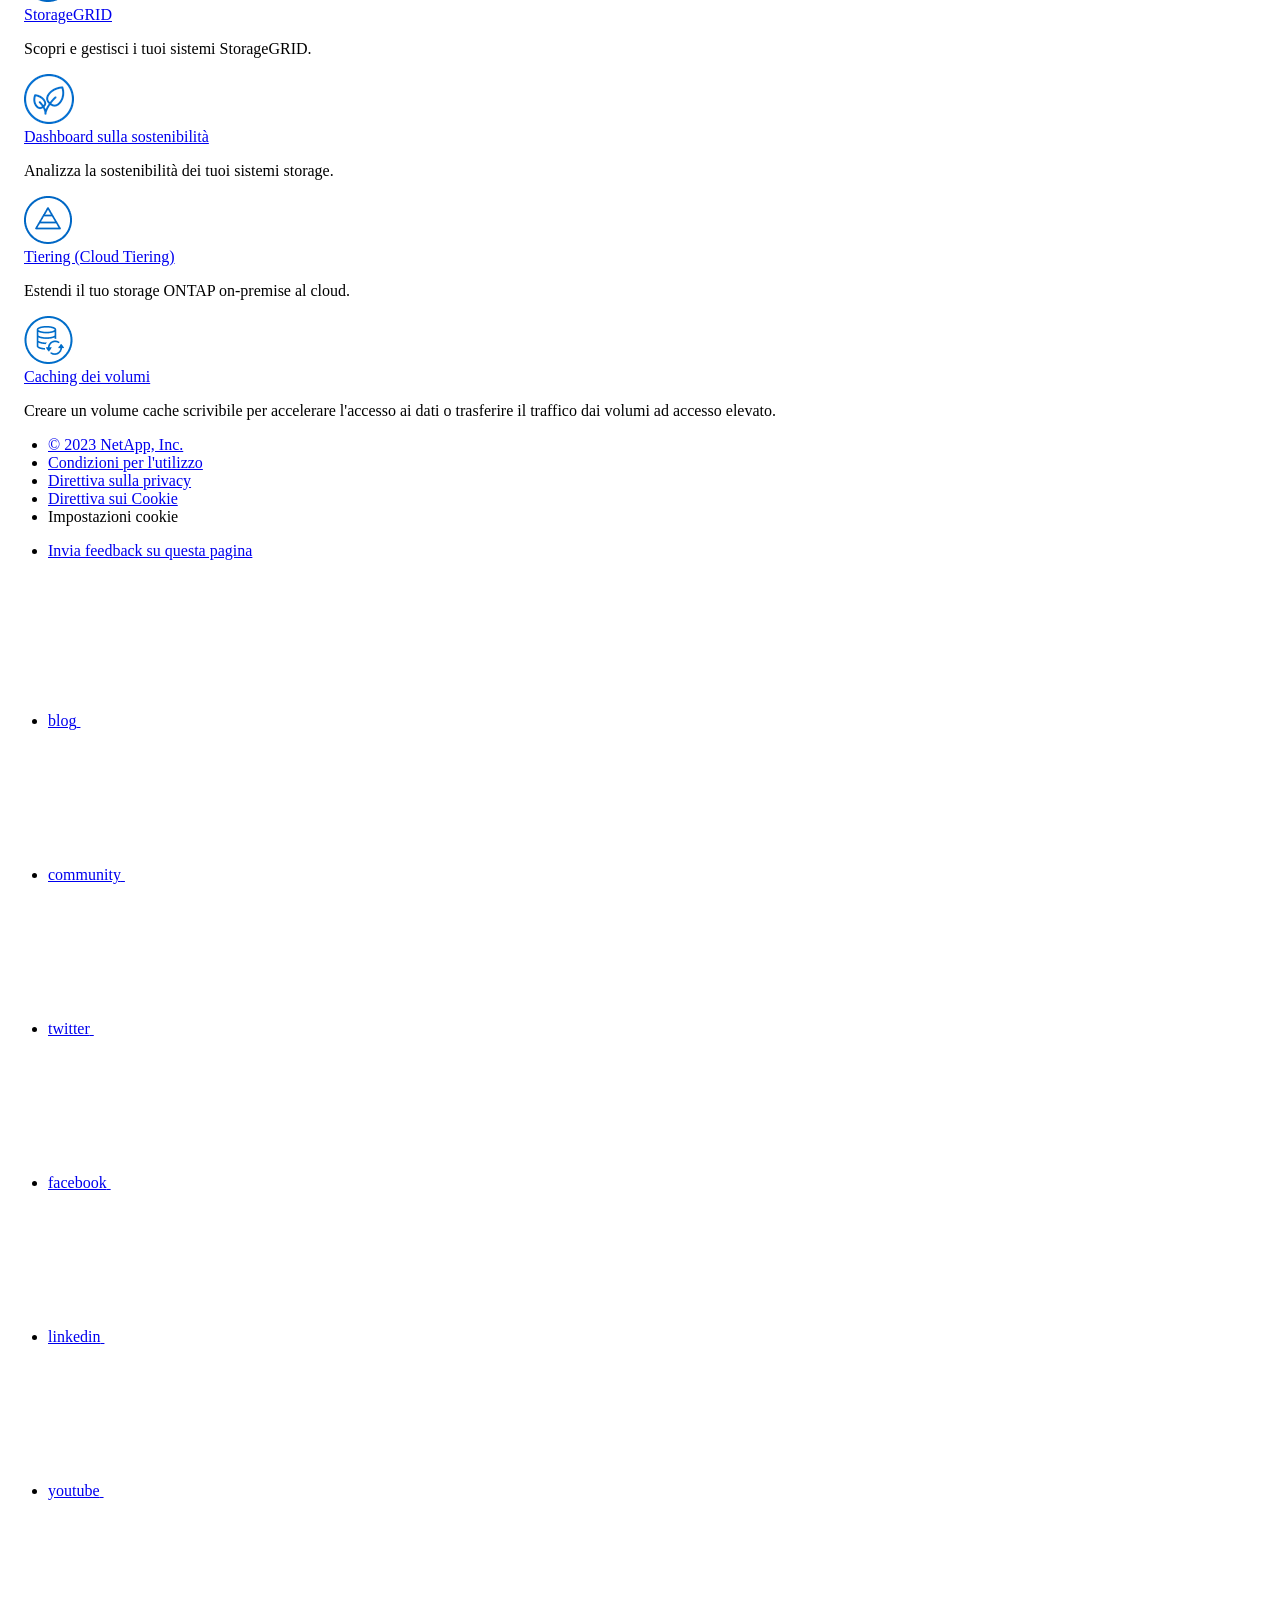
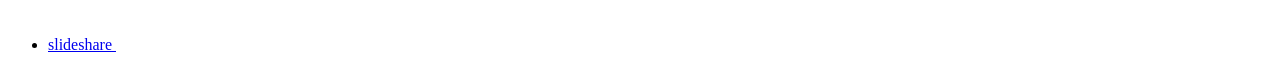
==== commit 011c42d8: "Built from 2b3bc20 NetAppDocs/netappdocs-build@4341cff4eefa377d189edbc00561be07be0c5002" ====
--- a/index.html
+++ b/index.html
@@ -695,7 +695,7 @@
                 </div>
             </div>
         </div><div class="n-feature-block n-feature-block__align--center n-layout-flex__item ie-feature-block product-family-tile"
-            data-tags="all,health">
+            data-tags="all,governance">
             <div class="n-feature-block__content">
                 <div class="ie-feature-block__header">
                     <div class="ie-feature-block__image product-family-tile-icon"><img src="./media/icon-sustainability.png" alt="Dashboard sulla sostenibilità"></div>
@@ -703,7 +703,7 @@
                 <div class="ie-feature-block__section">
                     <a class="ie-feature-block__link product-family-tile-title"
                         href='https://docs.netapp.com/us-en/active-iq/concept_understand_sustainability_dashboard.html'>Dashboard sulla sostenibilità</a>
-                    <p class="ie-feature-block__summary product-family-tile-summary">Analizza la sostenibilità del tuo sistema storage.</p>
+                    <p class="ie-feature-block__summary product-family-tile-summary">Analizza la sostenibilità dei tuoi sistemi storage.</p>
                 </div>
             </div>
         </div><div class="n-feature-block n-feature-block__align--center n-layout-flex__item ie-feature-block product-family-tile"
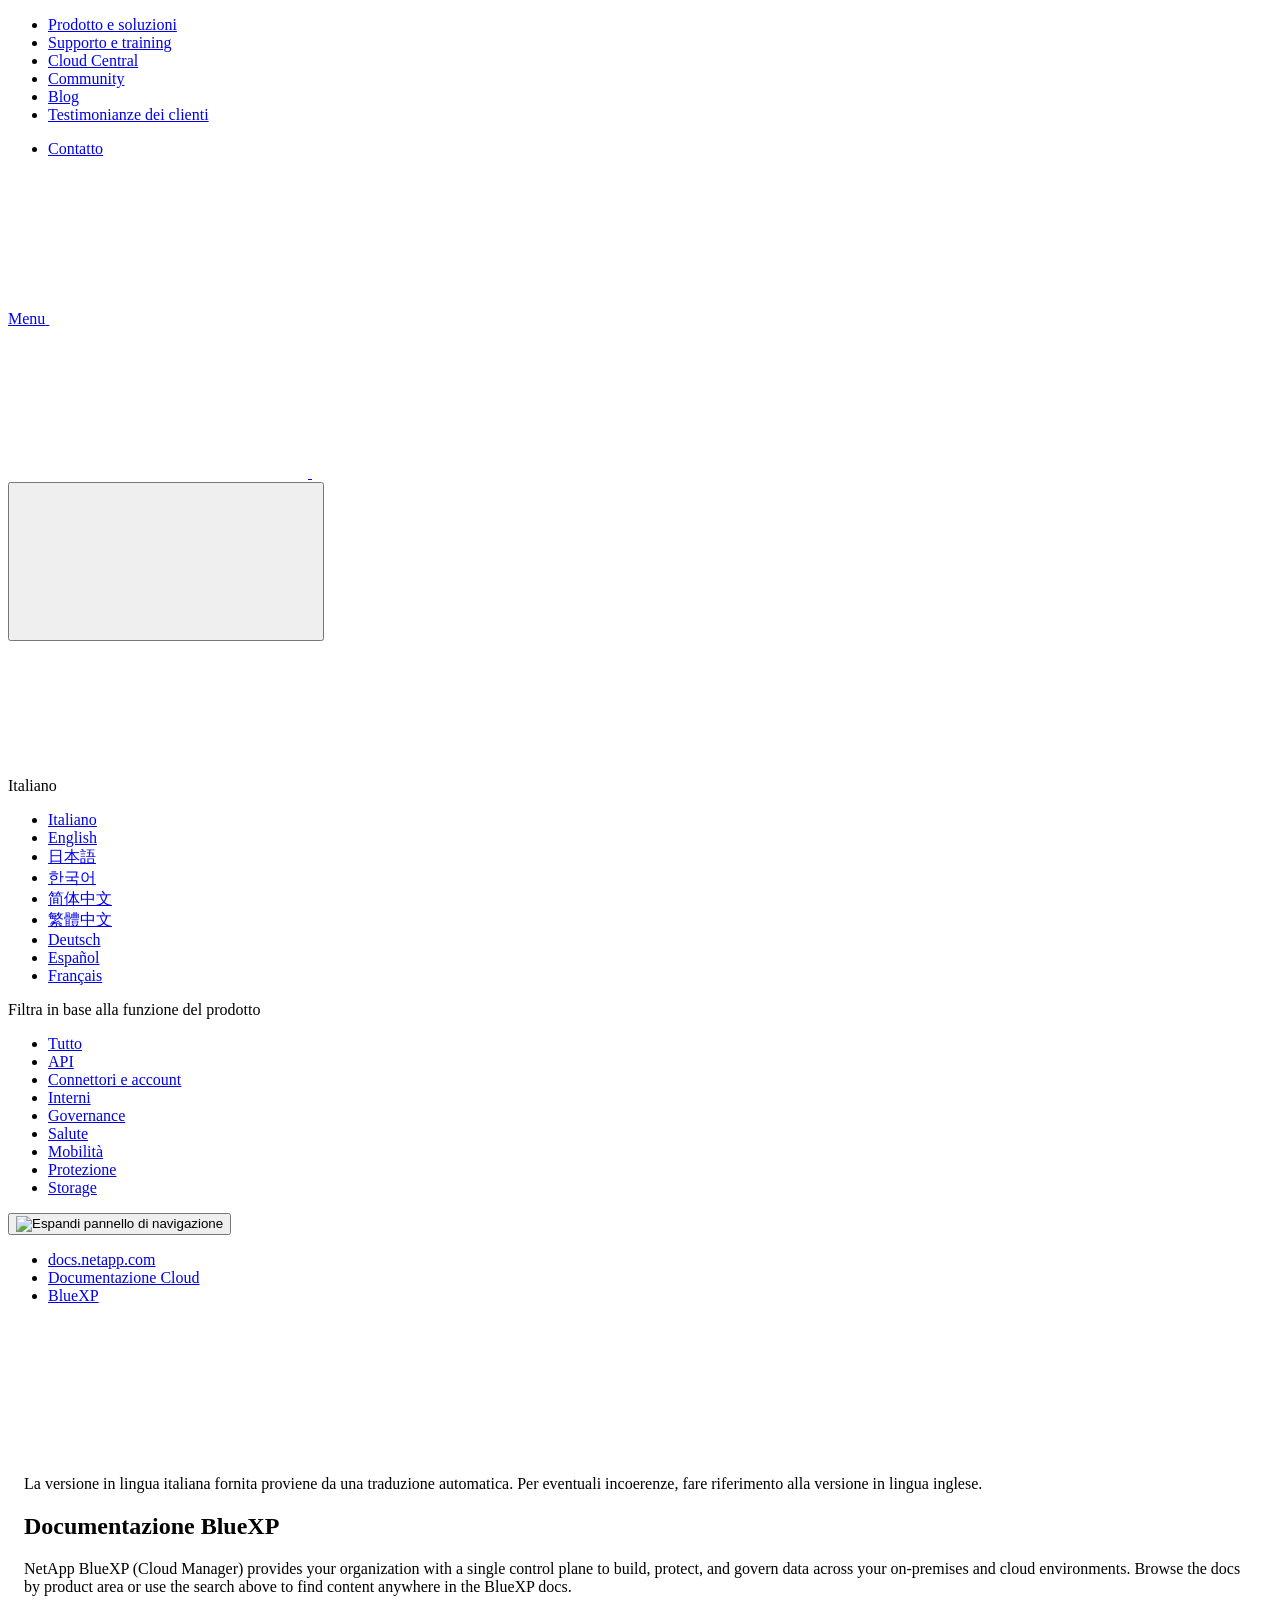
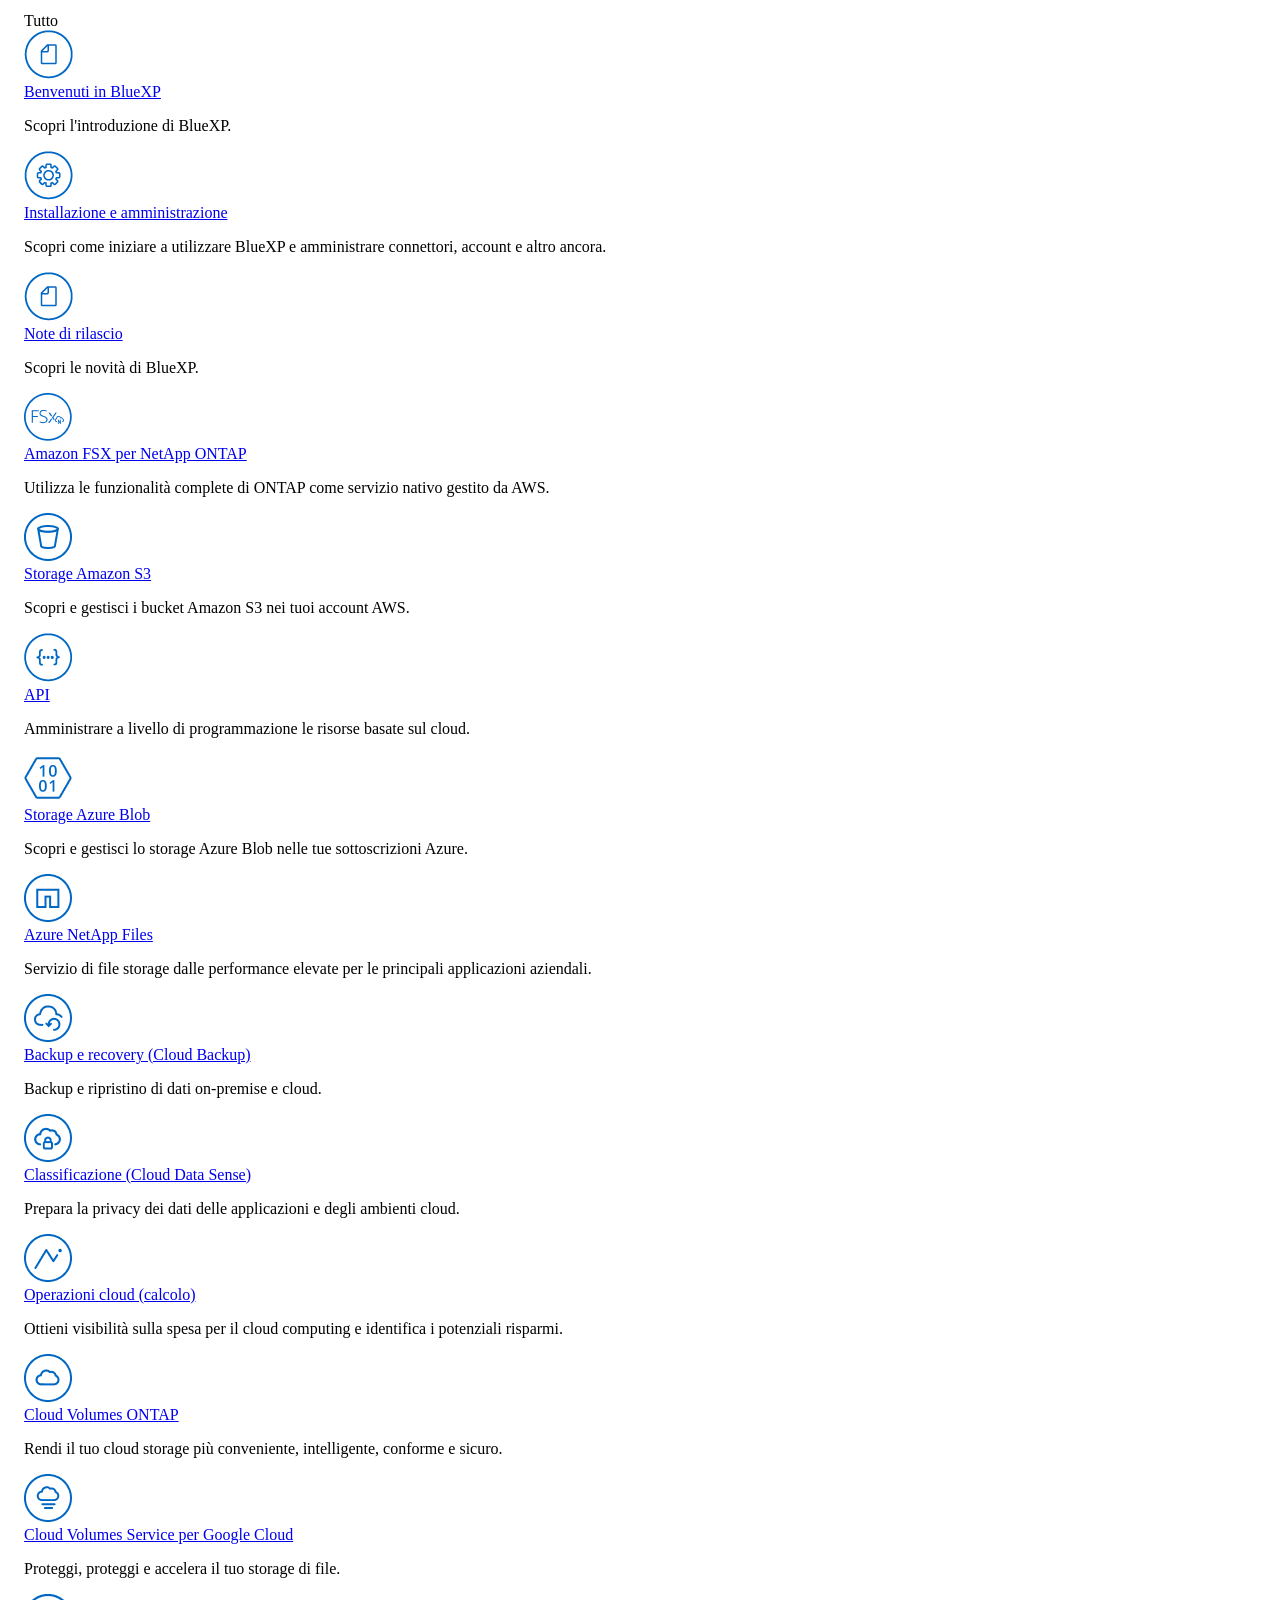
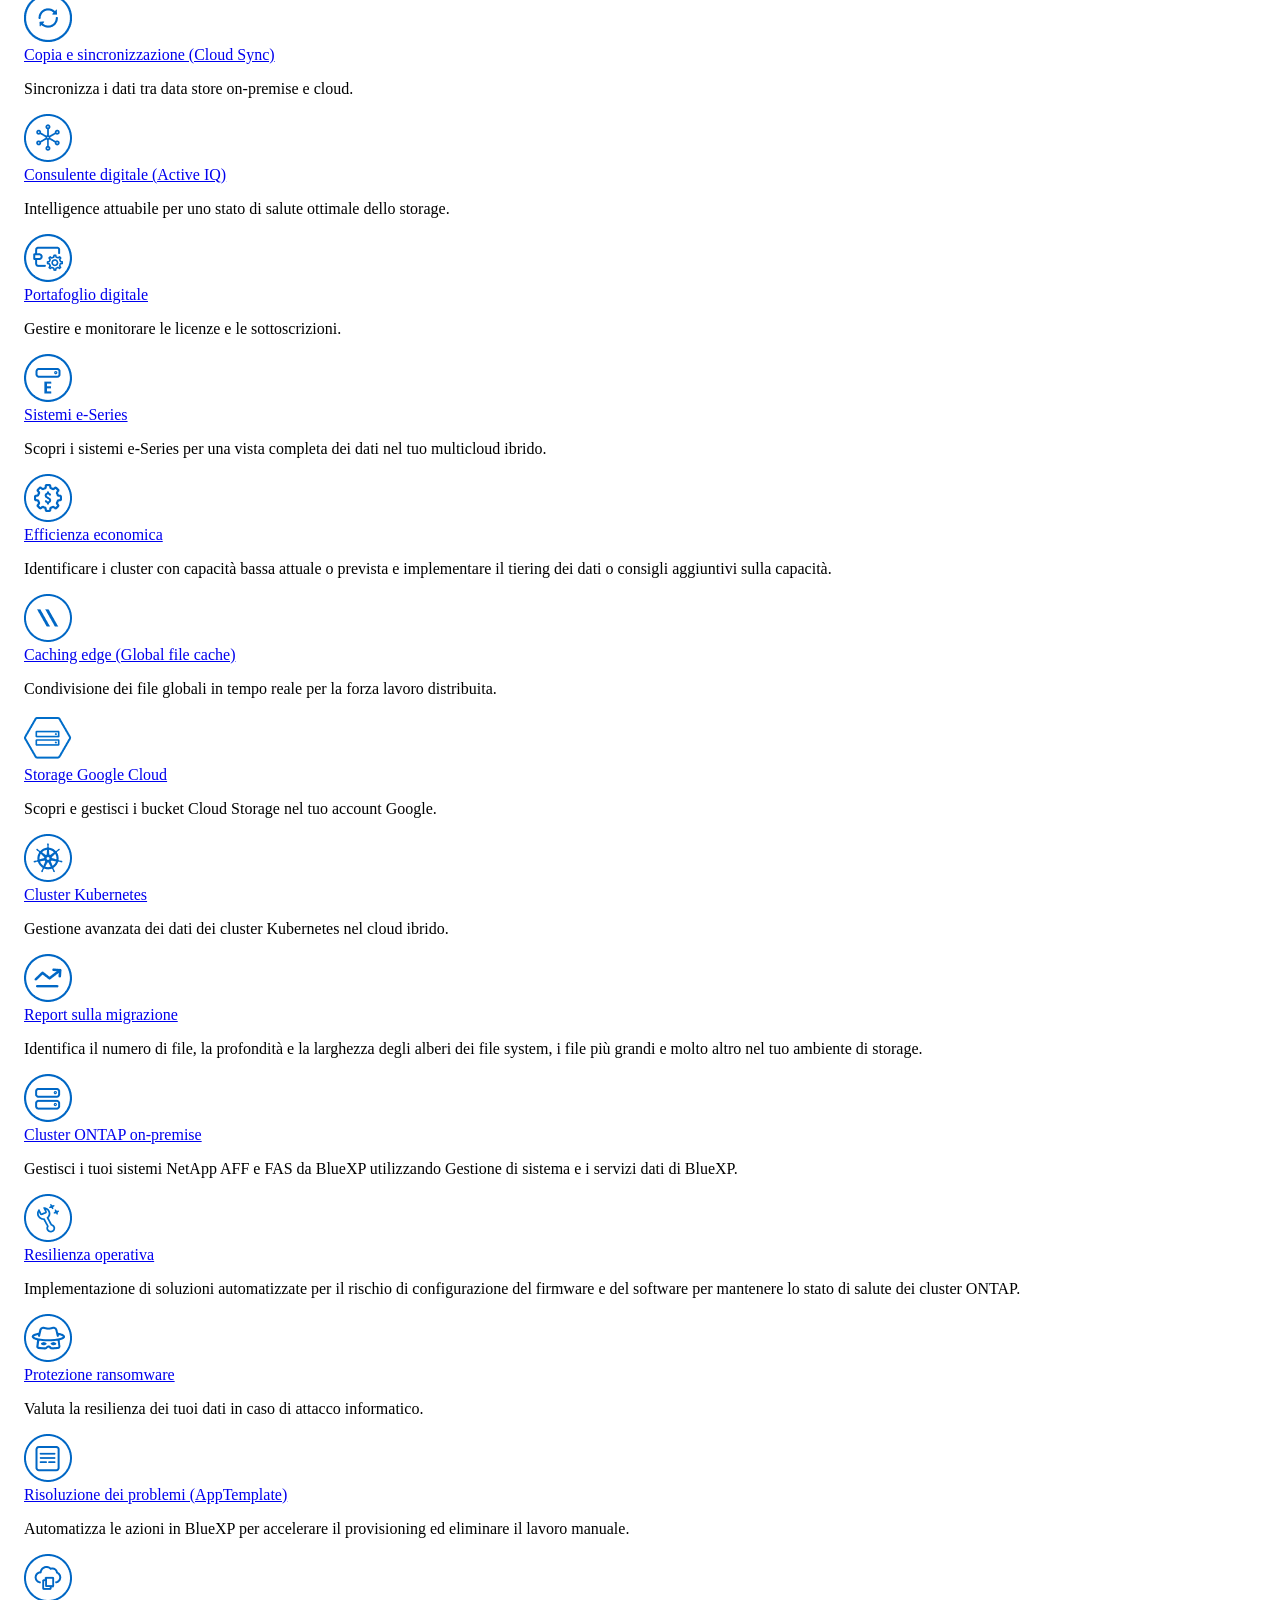
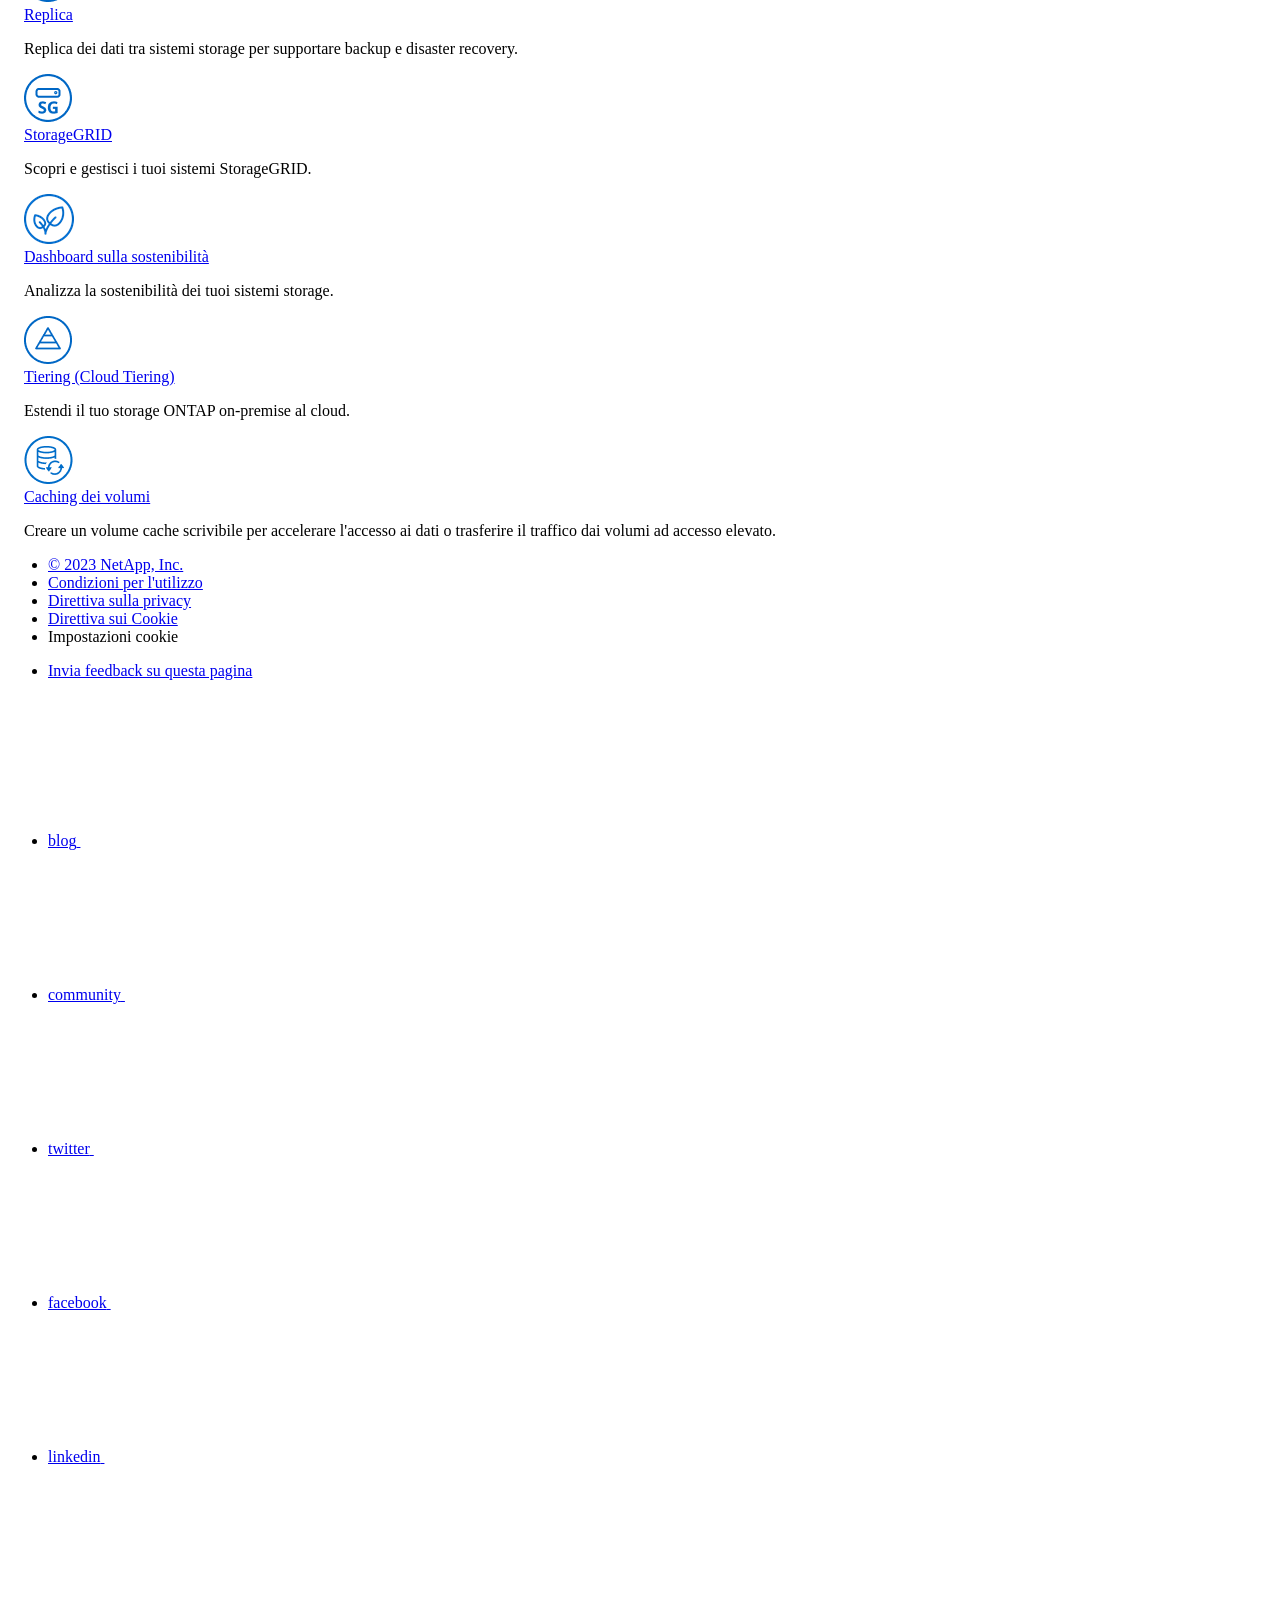
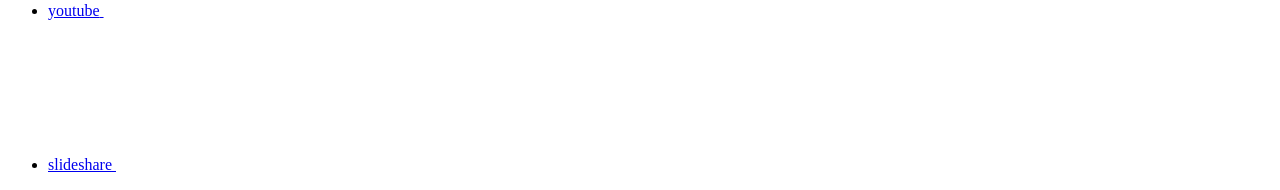
==== commit 856957ca: "Built from fead3e4 NetAppDocs/netappdocs-build@802047a395ba6a0495923334f722cfab965fb111" ====
--- a/index.html
+++ b/index.html
@@ -83,7 +83,7 @@
       head.appendChild(onetrustScript);
     }addConsent("72570c5c-fe30-465f-b0e0-b77f7fb4ae34");
     addAdobeLaunch("launch-e9ff3acac59f");
-    addGoogleAnalytics("UA-81697994-3");function OptanonWrapper() { }
+    addGoogleAnalytics("G-KYN6T440WN");function OptanonWrapper() { }
   </script>
   <script src="https://cdnjs.cloudflare.com/ajax/libs/jquery/2.1.4/jquery.min.js"></script>
   <script src="https://cdnjs.cloudflare.com/ajax/libs/jquery-cookie/1.4.1/jquery.cookie.min.js"></script>
@@ -350,15 +350,15 @@
             <div class="n-band n-band--docs n-band--belted">
                 <div class="n-container" style="margin: 0 auto; padding: 0 16px;">
                     <div class="n-row">                      
-                        <div class="n-col-sm-12"><div class="ie-nmt-disclaimer">
+                        <div class="n-col-sm-12"><div class="ie-info-disclaimer">
                               <span>
-                                <div class="ie-nmt-disclaimer-container">
-                                  <div class="ie-nmt-disclaimer-icon">
+                                <div class="ie-info-disclaimer-container">
+                                  <div class="ie-info-disclaimer-icon">
                                     <svg class="luci-icon" aria-hidden="true">
                                       <use xlink:href="/it-it/bluexp-family/images/sprite.svg#circle-info">
                                     </svg>
                                   </div>
-                                  <div class="ie-nmt-disclaimer-content">
+                                  <div class="ie-info-disclaimer-content">
                                     <span> La versione in lingua italiana fornita proviene da una traduzione automatica. Per eventuali incoerenze, fare riferimento alla versione in lingua inglese. </span>
                                   </div>
                                   <div style="clear:both;"></div>
@@ -596,6 +596,18 @@
                     <a class="ie-feature-block__link product-family-tile-title"
                         href='https://docs.netapp.com/us-en/bluexp-edge-caching/index.html'>Caching edge (Global file cache)</a>
                     <p class="ie-feature-block__summary product-family-tile-summary">Condivisione dei file globali in tempo reale per la forza lavoro distribuita.</p>
+                </div>
+            </div>
+        </div><div class="n-feature-block n-feature-block__align--center n-layout-flex__item ie-feature-block product-family-tile"
+            data-tags="all,storage">
+            <div class="n-feature-block__content">
+                <div class="ie-feature-block__header">
+                    <div class="ie-feature-block__image product-family-tile-icon"><img src="./media/icon-google-cloud-storage.png" alt="Storage Google Cloud"></div>
+                </div>
+                <div class="ie-feature-block__section">
+                    <a class="ie-feature-block__link product-family-tile-title"
+                        href='https://docs.netapp.com/us-en/bluexp-google-cloud-storage/index.html'>Storage Google Cloud</a>
+                    <p class="ie-feature-block__summary product-family-tile-summary">Scopri e gestisci i bucket Cloud Storage nel tuo account Google.</p>
                 </div>
             </div>
         </div><div class="n-feature-block n-feature-block__align--center n-layout-flex__item ie-feature-block product-family-tile"
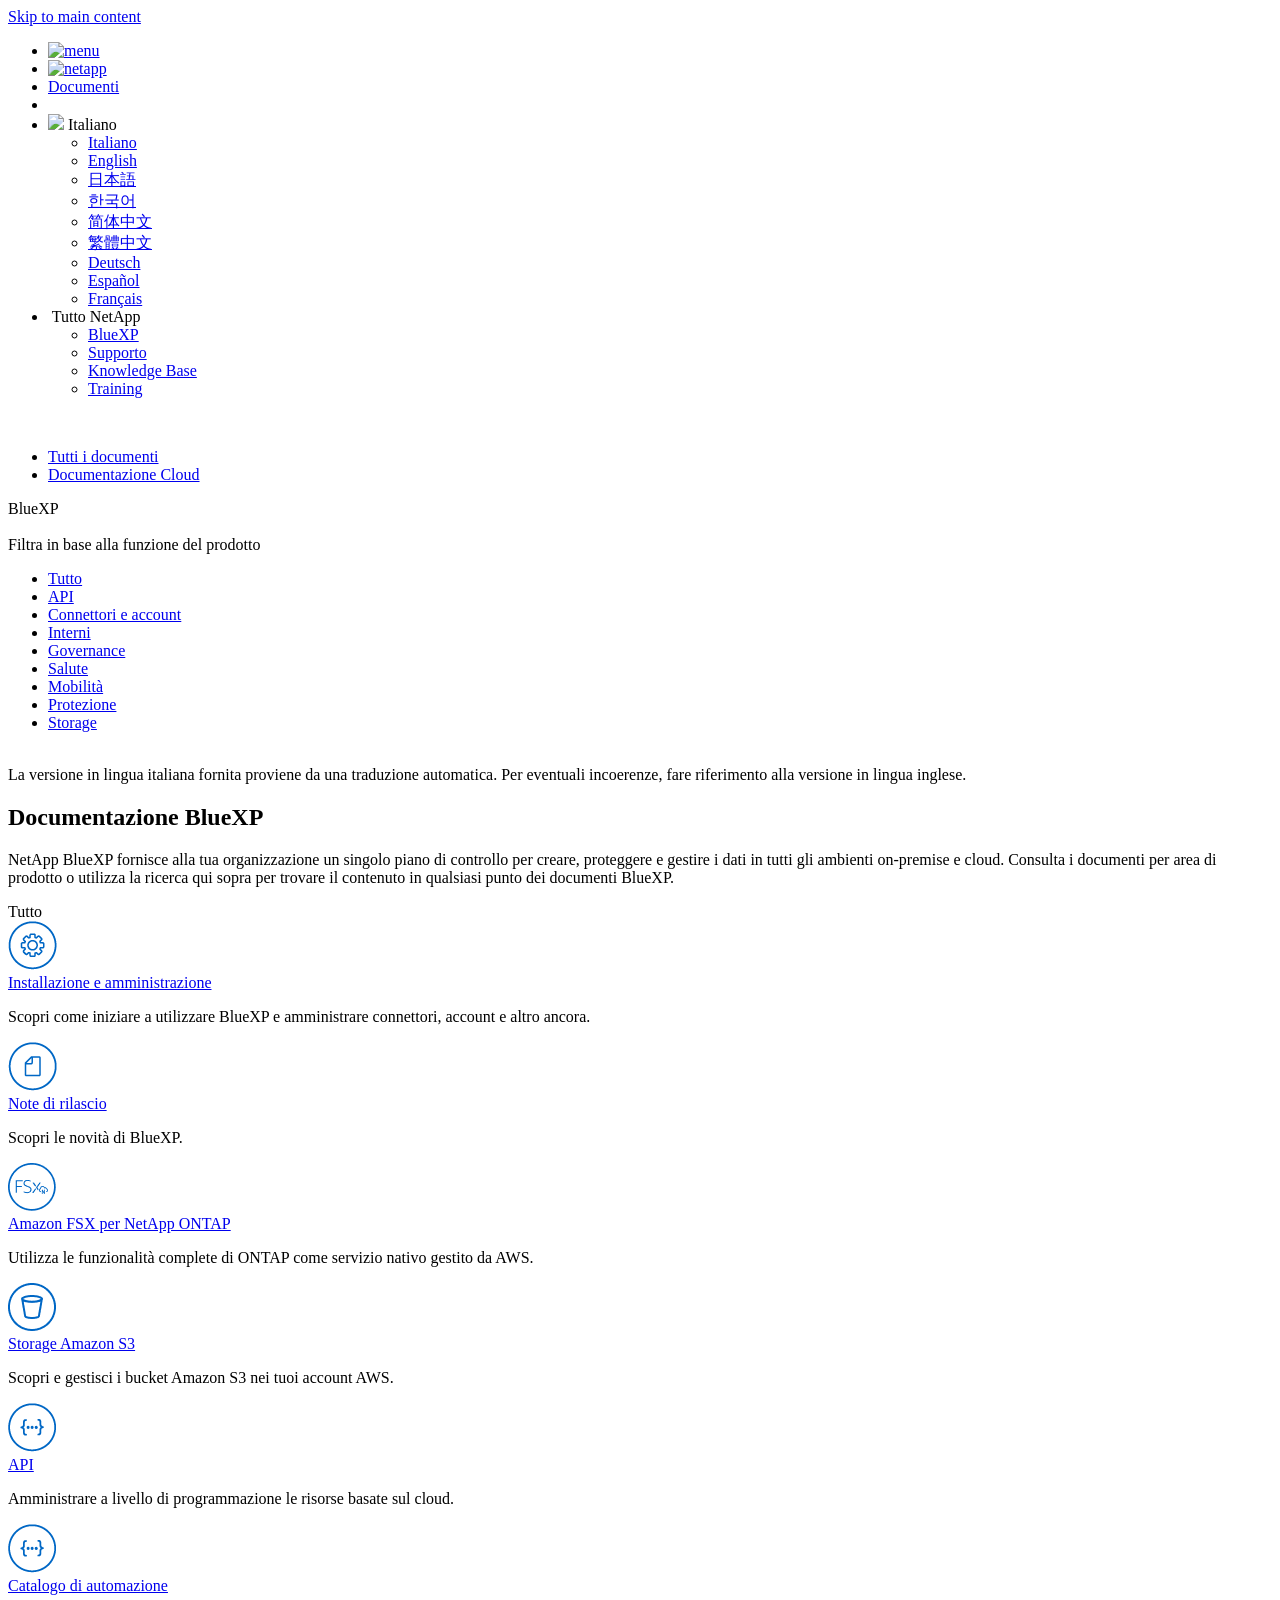
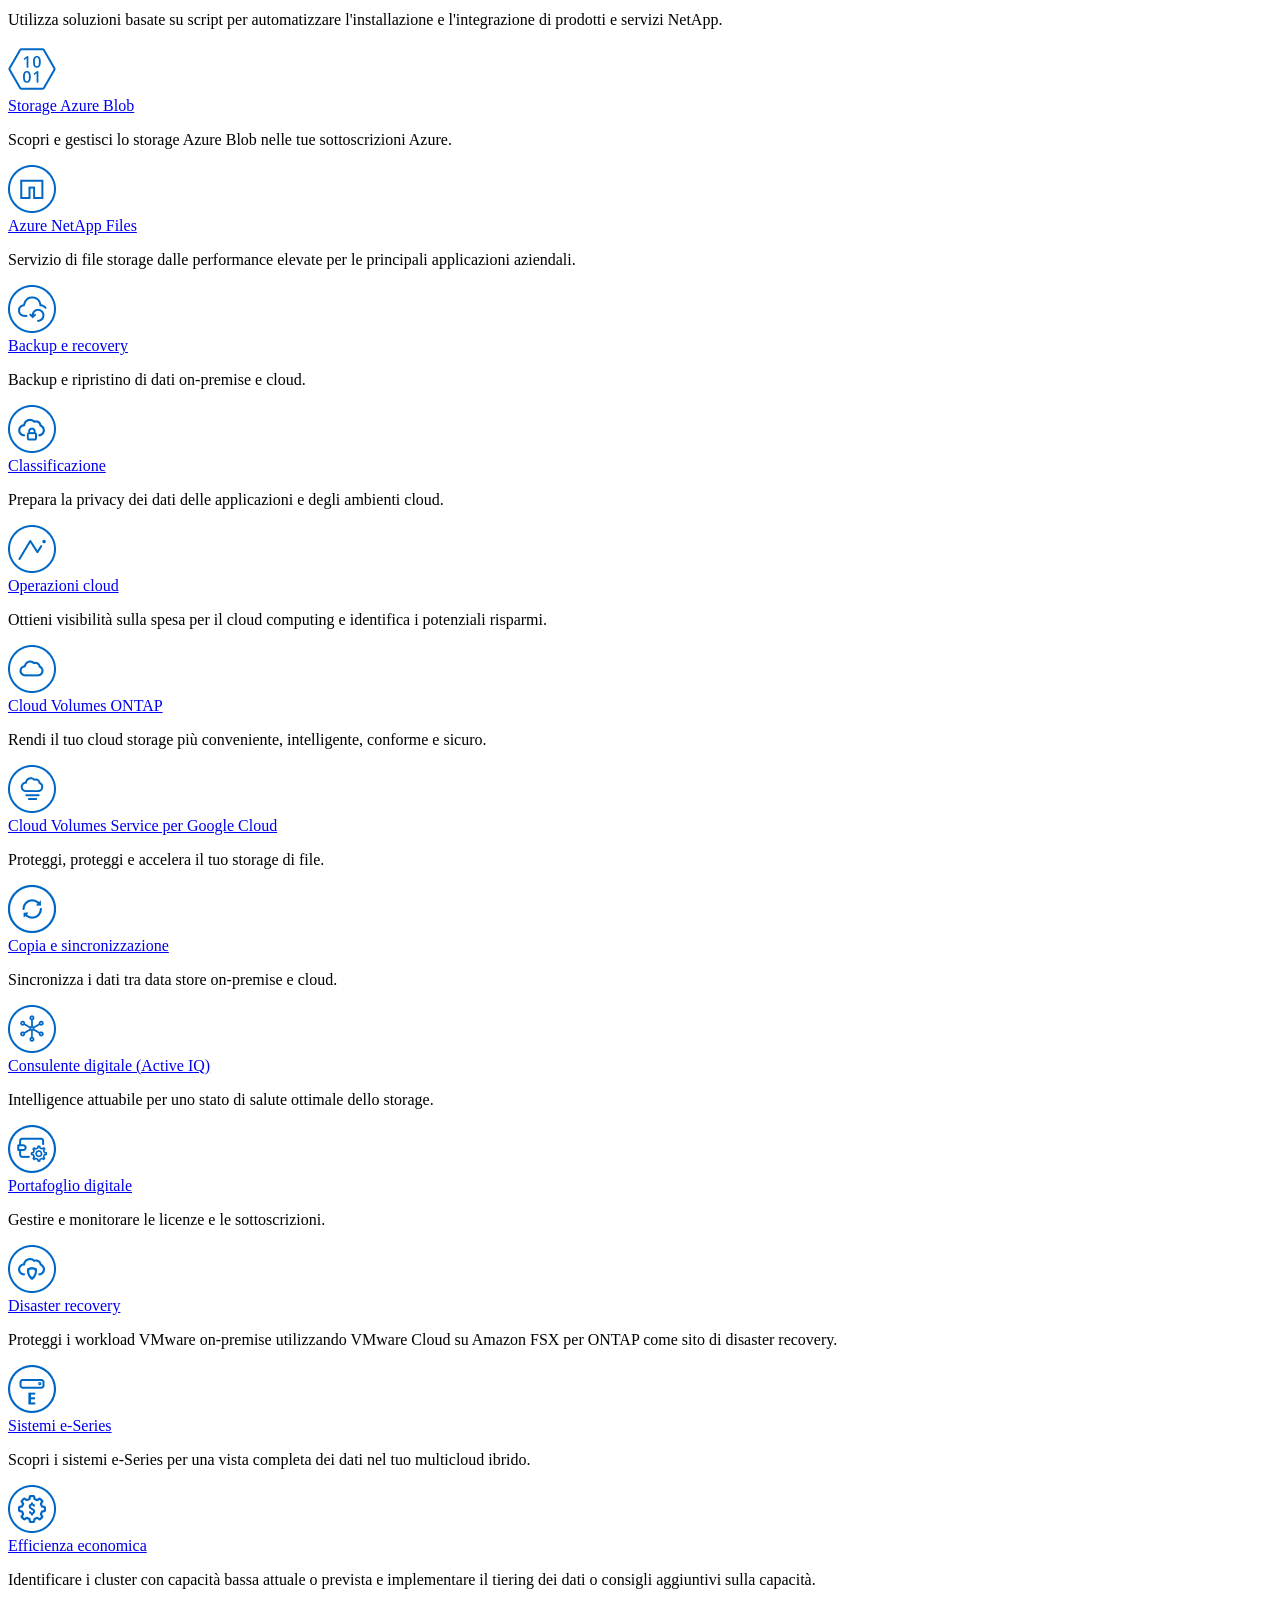
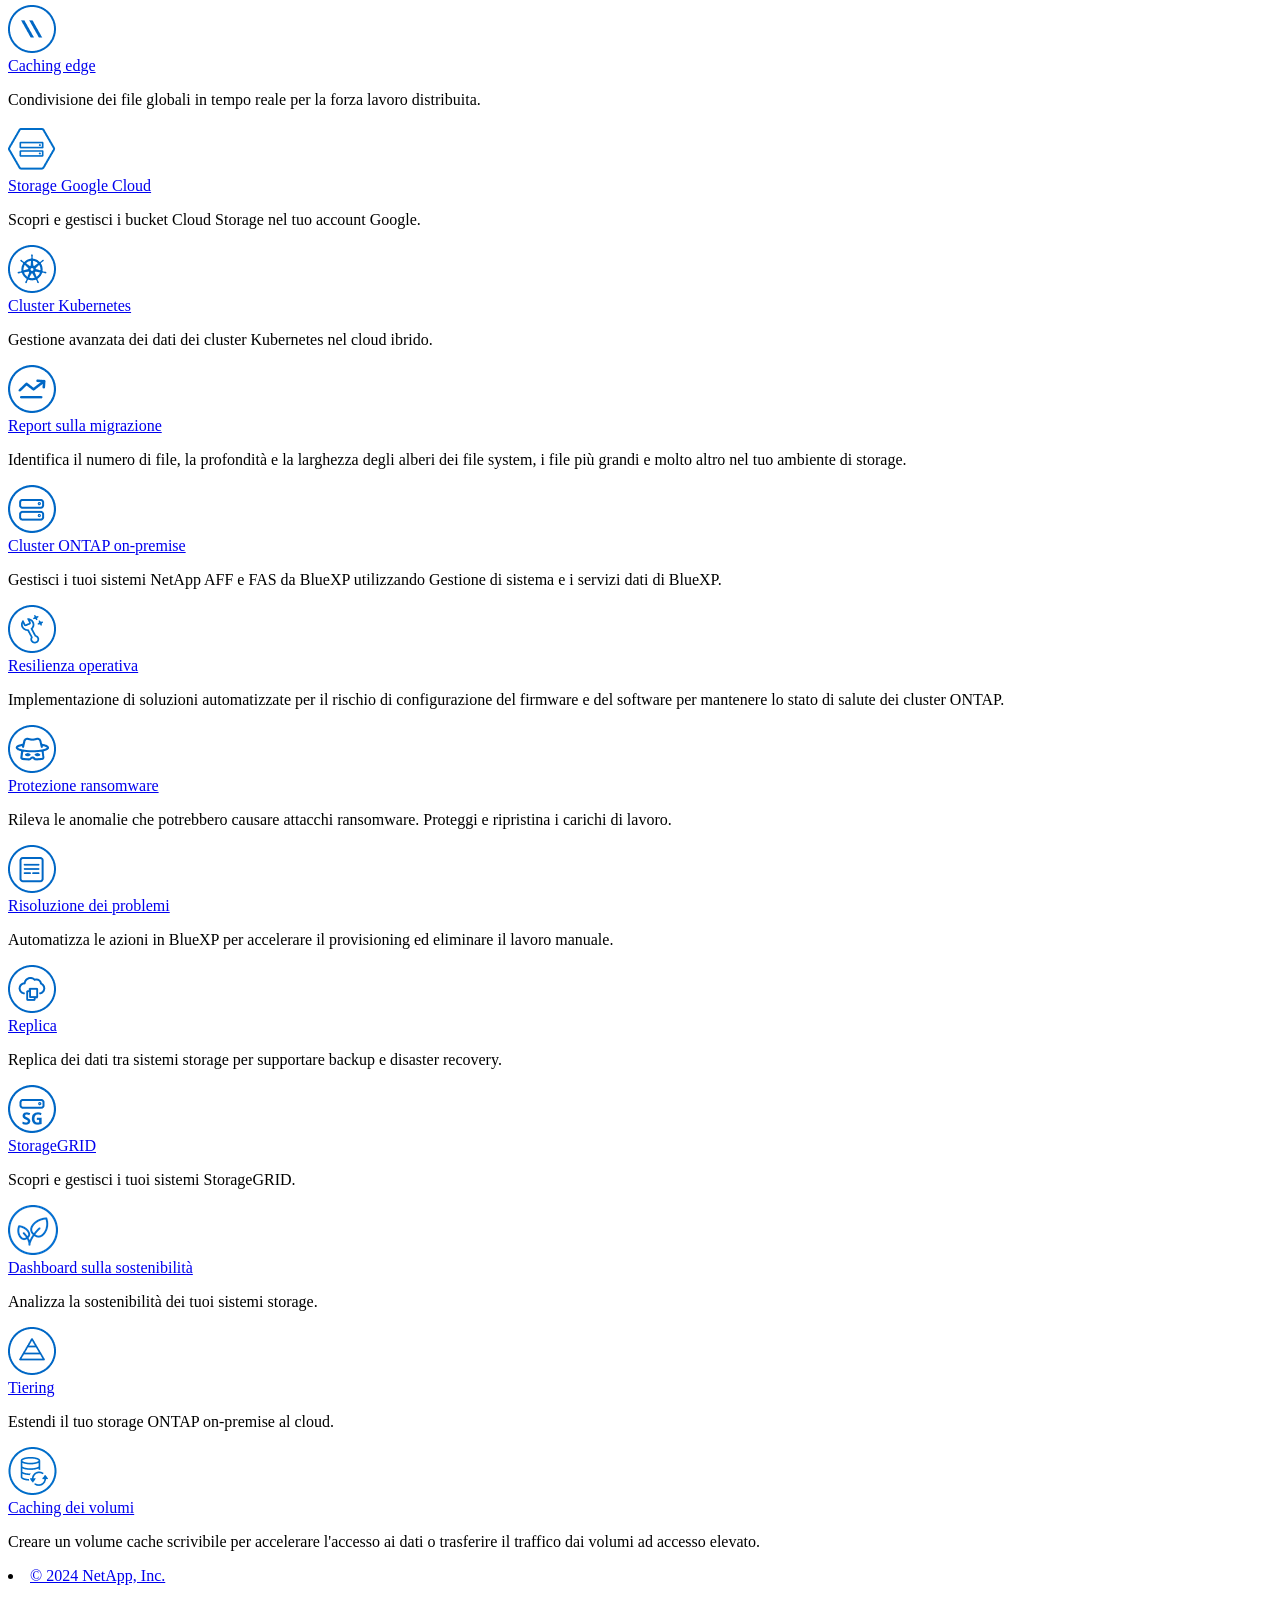
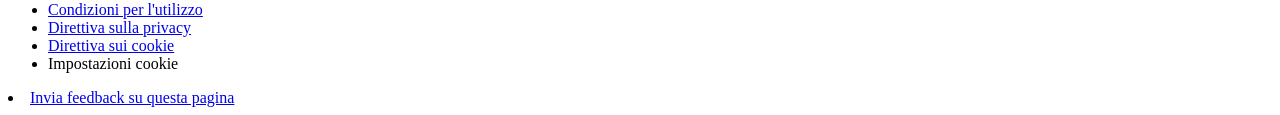
==== commit 2e334d30: "Built from b4d65e9 NetAppDocs/netappdocs-build@782b76fc1b76c51d43b6371d3a2fc29d93541a50" ====
--- a/index.html
+++ b/index.html
@@ -9,28 +9,26 @@
   <meta property="og:title" content="Documentazione BlueXP | NetApp Documentation" />
 	<meta property="og:type" content="website" />
 	<meta property="og:url" content="https://docs.netapp.com/it-it/bluexp-family/index.html" />
-	<meta property="og:description" content="NetApp BlueXP (Cloud Manager) offre alla tua organizzazione un singolo piano di controllo per creare, proteggere e gestire i dati in ambienti on-premise e cl..." />
+	<meta property="og:description" content="NetApp BlueXP fornisce alla tua organizzazione un singolo piano di controllo per creare, proteggere e gestire i dati in tutti gli ambienti on-premise e cloud..." />
   <meta property="og:image" content="https://docs.netapp.com/it-it/bluexp-family/images/logo-tophat-social.png" />
   <meta property="og:image:alt" content="NetApp Logo" />
   <meta name="format-detection" content="telephone=no">
   <meta http-equiv="Content-Type" content="text/html; charset=utf-8">
   <meta http-equiv="encoding" content="utf-8">
   <meta http-equiv="nss-type" content="Product Documentation"/>
-  <meta http-equiv="nss-subtype" content="User Guide"/><meta name="description" content="NetApp BlueXP (Cloud Manager) offre alla tua organizzazione un singolo piano di controllo per creare, proteggere e gestire i dati in ambienti on-premise e cl...">
+  <meta http-equiv="nss-subtype" content="User Guide"/><meta name="description" content="NetApp BlueXP fornisce alla tua organizzazione un singolo piano di controllo per creare, proteggere e gestire i dati in tutti gli ambienti on-premise e cloud...">
   <meta name="keywords" content=" "><!-- Icons -->
   <link rel="icon" href="/it-it/bluexp-family/images/favicon.ico" type="image/x-icon">
 
   <!-- RSS Feed --><link rel="alternate" type="application/rss+xml" title="NetApp Documentation" href="/it-it/bluexp-family/feed.xml"><!-- CSS Definitions: NetApp CSS should be defined after generic css -->
 
-  <!-- Elastic Search -->
-  <link rel="stylesheet" href="//cdn.jsdelivr.net/searchkit/0.10.0/theme.css">
 
   <!-- Combined CSS -->
-  <link rel="stylesheet" type="text/css" href="/it-it/bluexp-family/css/netappdocs.css">
+  <link rel="stylesheet" type="text/css" href="/it-it/bluexp-family/css/ie-netappdocs.css">
 
   
-  <link rel="stylesheet" href="/it-it/bluexp-family/css/landing-page.css" type="text/css">
-  <link rel="stylesheet" href="/it-it/bluexp-family/css/tabbed-blocks.css" type="text/css">
+  <link rel="stylesheet" href="/it-it/bluexp-family/css/ie-landing-page.css" type="text/css">
+  <link rel="stylesheet" href="/it-it/bluexp-family/css/ie-tabbed-blocks.css" type="text/css">
   <!-- Canonical url -->
   <link rel="canonical" href="https://docs.netapp.com/it-it/bluexp-family/" />
   <link rel="alternate" hreflang="x-default" href="https://docs.netapp.com/us-en/bluexp-family/" />
@@ -43,115 +41,49 @@
   <link rel="alternate" hreflang="de" href="https://docs.netapp.com/de-de/bluexp-family/" />
   <link rel="alternate" hreflang="es" href="https://docs.netapp.com/es-es/bluexp-family/" />
   <link rel="alternate" hreflang="fr" href="https://docs.netapp.com/fr-fr/bluexp-family/" />
-  <!-- Top level site integrations --><script>
-    function addAdobeLaunch(adobeId) {
-      var head = document.getElementsByTagName('head')[0];
-      var adobe = document.createElement("script");
-      adobe.type = "text/plain";
-      adobe.className = "optanon-category-C0002";
-      adobe.src = "//assets.adobedtm.com/60287eadf1ee/c284da483c83/"+adobeId+".min.js";
-      head.appendChild(adobe);
-    }
-
-    function addGoogleAnalytics(gtagId) {
-      var google = document.createElement("script");
-      google.type = "text/plain";
-      google.className = "optanon-category-C0002";
-      google.src = "https://www.googletagmanager.com/gtag/js?id="+gtagId;
-      var head = document.getElementsByTagName('head')[0];
-      head.appendChild(google);
-
-      window.dataLayer = window.dataLayer || [];
-      function gtag(){dataLayer.push(arguments);}
-      gtag('js', new Date());
-      gtag('config', gtagId);
-    }
-
-    function addConsent(consentId) {
-      var head = document.getElementsByTagName('head')[0];
-      var onetrustConsent = document.createElement("script");
-      onetrustConsent.type = "text/javascript";
-      onetrustConsent.src = "https://cdn.cookielaw.org/consent/"+consentId+"/OtAutoBlock.js";
-      head.appendChild(onetrustConsent);
-
-      var onetrustScript = document.createElement("script");
-      onetrustScript.type = "text/javascript";
-      onetrustScript.src = "https://cdn.cookielaw.org/scripttemplates/otSDKStub.js";
-      onetrustScript.charset = "UTF-8";
-      onetrustScript.dataset.documentLanguage = "true";
-      onetrustScript.dataset.domainScript = consentId;
-      head.appendChild(onetrustScript);
-    }addConsent("72570c5c-fe30-465f-b0e0-b77f7fb4ae34");
-    addAdobeLaunch("launch-e9ff3acac59f");
-    addGoogleAnalytics("G-KYN6T440WN");function OptanonWrapper() { }
+  <!-- Top level site integrations -->
+<script type="text/javascript" src="https://cdn.cookielaw.org/consent/72570c5c-fe30-465f-b0e0-b77f7fb4ae34/OtAutoBlock.js"></script>
+    <script type="text/javascript" src="https://cdn.cookielaw.org/scripttemplates/otSDKStub.js" charset="UTF-8" data-document-language="true" data-domain-script="72570c5c-fe30-465f-b0e0-b77f7fb4ae34"></script>
+    <script type="text/javascript">function OptanonWrapper() { }</script>
+    <script type="text/plain" class="optanon-category-C0002" src="https://assets.adobedtm.com/60287eadf1ee/c284da483c83/launch-e9ff3acac59f.min.js"></script>
+    <script class="optanon-category-C0001">(function(w,d,s,l,i){w[l]=w[l]||[];w[l].push({'gtm.start':
+        new Date().getTime(),event:'gtm.js'});var f=d.getElementsByTagName(s)[0],
+        j=d.createElement(s),dl=l!='dataLayer'?'&l='+l:'';j.setAttributeNode(d.createAttribute('data-ot-ignore'));j.setAttribute('class','optanon-category-C0001');j.async=true;
+        j.src='https://www.googletagmanager.com/gtm.js?id='+i+dl+'';f.parentNode.insertBefore(j,f);
+        })(window,document,'script','dataLayer','GTM-MD73T9M');</script>
+
+  <script src="https://cdnjs.cloudflare.com/ajax/libs/jquery/2.1.4/jquery.min.js"></script>
+  
+  <script>
+    $(document).ready(function() {
+      const MASTHEAD_OFFSET = 65;
+      const SECTIONS = $("main h2, main h3");
+      // PAGE NAV - Init
+      if (SECTIONS.length == 0) {
+        // remove if there is no elements
+        /*
+        $("#ie-right-navbar").remove();
+        $("#ie-right-navbar-collapse").remove();
+        */
+      } else {
+        $(".page-nav-title").css('display', 'block');
+        for (var i = 0; i < SECTIONS.length; i++) {
+          var sectionId = $(SECTIONS[i]).attr('id');
+          var sectionName = $(SECTIONS[i]).text();
+          var subClass = $(SECTIONS[i]).is("h3") ? ' page-nav__sublink' : '';
+          $("#page-menu").append('<li class="page-nav-item"><a href="#' + sectionId + '" class="page-nav__link' + subClass + '">' + sectionName + '</a></li>');
+        }
+      }
+    });
   </script>
-  <script src="https://cdnjs.cloudflare.com/ajax/libs/jquery/2.1.4/jquery.min.js"></script>
+  
   <script src="https://cdnjs.cloudflare.com/ajax/libs/jquery-cookie/1.4.1/jquery.cookie.min.js"></script>
 
-  <!-- Used for Product Family Page Sidebar Visibility --><link rel="stylesheet" href='/it-it/bluexp-family/css/product-family.css' type="text/css">
-  <script src='/it-it/bluexp-family/js/product-family.js'></script><!-- Used to import Promise for IE. Required for SearchKit -->
-  <script src="https://cdnjs.cloudflare.com/ajax/libs/bluebird/3.3.5/bluebird.min.js"></script><script src='/it-it/bluexp-family/js/na-search.js'></script><script src='/it-it/bluexp-family/js/na-pagenav.js'></script><script src='/it-it/bluexp-family/js/na-utility.js'></script>
- <!--  
-  <link rel='stylesheet' href='/it-it/bluexp-family/css/prism.css' type='text/css'>
-  <link rel='stylesheet' href='/it-it/bluexp-family/css/prism-netapp.css' type='text/css'>
- -->
-
-  <!-- <script src='/it-it/bluexp-family/js/na-utility.js'></script> -->
-  <script src='/it-it/bluexp-family/js/clouddocs.js'></script>
-  <script src='/it-it/bluexp-family/js/jquery.navgoco.min.js'></script>
-  <script src="https://maxcdn.bootstrapcdn.com/bootstrap/3.3.7/js/bootstrap.min.js" integrity="sha384-Tc5IQib027qvyjSMfHjOMaLkfuWVxZxUPnCJA7l2mCWNIpG9mGCD8wGNIcPD7Txa" crossorigin="anonymous"></script>
-  <!-- <script src='/it-it/bluexp-family/js/toc.js'></script> -->
-  <!-- <script src='/it-it/bluexp-family/js/customscripts.js'></script> --><script>
-      $(document).ready(function() {
-          
-          var collapseOnInit = true;
-          
-
-          var navSettings = {
-              "caretHtml": '',
-              "accordion": collapseOnInit,
-              "openClass": 'active', // open
-              "save": false, // leave false or nav highlighting doesn't work right
-              "cookie": {
-                  "name": 'navgoco',
-                  "expires": false,
-                  "path": '/'
-              },
-              "slide": {
-                  "duration": 400,
-                  "easing": 'swing'
-              }
-          };
-
-          // Initialize navgoco with default options
-          $("#mysidebar").navgoco(navSettings);
-          
-
-          $("#collapseAll").click(function(e) {
-              e.preventDefault();
-              $("#mysidebar").navgoco('toggle', false);
-          });
-
-          $("#expandAll").click(function(e) {
-              e.preventDefault();
-              $("#mysidebar").navgoco('toggle', true);
-          });
-
-          $(".sidebar-nav-container").on("scroll", function() {
-            $.cookie("sidebarScroll", $(".sidebar-nav-container").scrollTop(), {
-              path    : "/it-it/bluexp-family"  
-            });
-          });
-          $(function() {
-            if ($.cookie("sidebarScroll")) {
-              $(".sidebar-nav-container").scrollTop($.cookie("sidebarScroll"));
-            }
-          });
-
-      });
-
-  </script>
-  <script>
+  <!-- Used for Product Family Page Sidebar Visibility --><link rel="stylesheet" href='/it-it/bluexp-family/css/ie-product-family.css' type="text/css">
+  <script src='/it-it/bluexp-family/js/ie-product-family.js'></script><!-- Used to import Promise for IE. Required for SearchKit -->
+  <script src="https://cdnjs.cloudflare.com/ajax/libs/bluebird/3.3.5/bluebird.min.js"></script><script src='/it-it/bluexp-family/js/na-search.js'></script><script src='/it-it/bluexp-family/js/ie-clouddocs.js'></script>
+  <script src="https://maxcdn.bootstrapcdn.com/bootstrap/3.3.7/js/bootstrap.min.js" integrity="sha384-Tc5IQib027qvyjSMfHjOMaLkfuWVxZxUPnCJA7l2mCWNIpG9mGCD8wGNIcPD7Txa" crossorigin="anonymous"></script><script>
+    /*
       $(document).ready(function() {
           $("#tg-sb-link").click(function() {
               $("#tg-sb-sidebar").toggle();
@@ -161,278 +93,398 @@
               $("#tg-sb-icon").toggleClass('fa-toggle-off');
           });
       });
+      */
   </script>
   <script src='/it-it/bluexp-family/js/custom-dropdown.js'></script>
   <script src='/it-it/bluexp-family/js/FileSaver.min.js'></script>
   <script src='/it-it/bluexp-family/js/jszip-utils.min.js'></script>
-  <script src='/it-it/bluexp-family/js/jszip.min.js'></script>
-  <!-- <script src='/it-it/bluexp-family/js/pdf-ux.js'></script> -->
-</head>
+  <script src='/it-it/bluexp-family/js/jszip.min.js'></script></head>
 
 
   <body class role="document" data-flavor="">
-    <div id="page" class="n-off-canvas-menu">
-      <div class="n-off-canvas-menu__menu"><!--TODO: Add offcanvas code --></div>
-      <div class="n-off-canvas-menu__content-wrap">
-        <header class="site-header" id="banner">
+    <div class="skip-to-main">
+      <a href="#main" >Skip to main content</a>
+    </div><noscript><iframe src="https://www.googletagmanager.com/ns.html?id=GTM-MD73T9M"
+      height="0" width="0" style="display:none;visibility:hidden"></iframe></noscript><div id="page" class="">
+      <div id="ie-phone-menu" class=""></div>
+      <div id="ie-content-wrap" class="">
+        <nav id="ie-new-header">
+    <ul>
+        <li id="ie-phone-menu-button">
+            <a href="#">
+                <image id="" src="/it-it/bluexp-family/images/hamburger.svg" alt="menu" />
+            </a>
+        </li>
+
+        <li>
+            <a href="https://www.netapp.com/it">
+                <image id="ie-header-logo" src="/it-it/bluexp-family/images/netapp_logo.svg" alt="netapp" />
+            </a>
+        </li>
+        <li id="ie-header-docs">
+            <a href="https://www.netapp.com/it/support-and-training/documentation/">Documenti</a>
+        </li>
+
+        <!-- Empty container to push header left with or without lang selector -->
+        <li id="empty-container" style="margin-left: auto">
+        </li>
+        <!-- Start Language Selector --><li id="ie-language-dropdown">
+            <div id="language-dropdown" class="custom-dropdown custom-dropdown-lang">
+                <div class="custom-dropdown-select custom-dropdown-select-lang">
+                    <img src="/it-it/bluexp-family/images/language_white_24dp.svg" class="n-globe__icon" />
+                    <span class="lang-name">Italiano</span>
+                    <img src="/it-it/bluexp-family/images/dropdown-arrow.svg" alt="" class="custom-icon chevrondown header invisible" />
+                    <img src="/it-it/bluexp-family/images/dropdown-arrow.svg" alt="" class="custom-icon chevronup header" />
+                    </button>
+                </div>
+
+                <ul class="custom-dropdown-menu"><li>
+                        <a href="https://docs.netapp.com/it-it/bluexp-family/index.html"
+                            target="_self"><span translate="no" class="notranslate">Italiano</span></a>
+                    </li><li>
+                        <a href="https://docs.netapp.com/us-en/bluexp-family/index.html"
+                            target="_self"><span translate="no" class="notranslate">English</span></a>
+                    </li><li>
+                        <a href="https://docs.netapp.com/ja-jp/bluexp-family/index.html"
+                            target="_self"><span translate="no" class="notranslate">日本語</span></a>
+                    </li><li>
+                        <a href="https://docs.netapp.com/ko-kr/bluexp-family/index.html"
+                            target="_self"><span translate="no" class="notranslate">한국어</span></a>
+                    </li><li>
+                        <a href="https://docs.netapp.com/zh-cn/bluexp-family/index.html"
+                            target="_self"><span translate="no" class="notranslate">简体中文</span></a>
+                    </li><li>
+                        <a href="https://docs.netapp.com/zh-tw/bluexp-family/index.html"
+                            target="_self"><span translate="no" class="notranslate">繁體中文</span></a>
+                    </li><li>
+                        <a href="https://docs.netapp.com/de-de/bluexp-family/index.html"
+                            target="_self"><span translate="no" class="notranslate">Deutsch</span></a>
+                    </li><li>
+                        <a href="https://docs.netapp.com/es-es/bluexp-family/index.html"
+                            target="_self"><span translate="no" class="notranslate">Español</span></a>
+                    </li><li>
+                        <a href="https://docs.netapp.com/fr-fr/bluexp-family/index.html"
+                            target="_self"><span translate="no" class="notranslate">Français</span></a>
+                    </li></ul>
+            </div>
+            </li>
+        <!-- End Language Selector -->
+
+
+        <li id="ie-allnetapp">
+            <div id="allnetapp-dropdown" class="custom-dropdown custom-dropdown-allnetapp">
+                <div class="custom-dropdown-select custom-dropdown-select-allnetapp">
+                    <img src="/it-it/bluexp-family/images/apps_white_24dp.svg" alt="" class="allnetapp-icon" />
+                    <span class="allnetapp-name">Tutto NetApp</span>
+                    <img src="/it-it/bluexp-family/images/dropdown-arrow.svg" alt="" class="custom-icon chevrondown header invisible" />
+                    <img src="/it-it/bluexp-family/images/dropdown-arrow.svg" alt="" class="custom-icon chevronup header" />
+                    </button>
+                </div>
+
+                <ul class="custom-dropdown-menu allnetapp-dropdown">
+                    <li>
+                        <a href="https://bluexp.netapp.com/"
+                            target="_self"><span translate="no" class="notranslate">BlueXP</span></a>
+                    </li>
+                    <li>
+                        <a href="https://mysupport.netapp.com/site/"
+                            target="_self"><span translate="no" class="notranslate">Supporto</span></a>
+                    </li>
+                    <li>
+                        <a href="https://kb.netapp.com/"
+                            target="_self"><span translate="no" class="notranslate">Knowledge Base</span></a>
+                    </li>
+                    <li>
+                        <a href="https://www.netapp.com/it/support-and-training/netapp-learning-services/"
+                            target="_self"><span translate="no" class="notranslate">Training</span></a>
+                    </li>
+                </ul>
+            </div>
+
+        </li>
+
+    </ul>
+</nav>
+
+        <main id="n-main-content" class="n-main-content">
+          <div class="ie-main ">
+
+<div id="ie-new-sidebar-collapse" style="display: none">
+    <img id="sidebar-expand" class="ie-searchbox-icon" src="/it-it/bluexp-family/images/double_arrow.svg" alt="" />
+</div>
+<div id="ie-new-sidebar">
+    <div id="ie-product-identity-lockup">
+        <div id="sidebar-collapse" class="no-expand">
+            <img src="/it-it/bluexp-family/images/double_arrow.svg" alt="" />
+        </div>
+        <div id="ie-breadcrumb" class="">
+  <ul class="ie-breadcrumb">
+    <li class="">
+      <a href="https://docs.netapp.com">Tutti i documenti</a>
+    </li>
+    
+    
+    <li class="">
+      <a href="https://docs.netapp.com/us-en/cloud/">Documentazione Cloud</a>
+    </li>
+    
+
+    
+  </ul>
   
-  <!-- Start Page Toolbar -->
-  
-  
-  <!-- Start top_hat -->
-  <div class="n-top-hat">
-    <div class="n-container">
-      <div class="n-top-hat__cross-property-nav">
-        <ul class="n-top-hat__list">
-          <li class="n-top-hat__list-item">
-            <a href="https://www.netapp.com/products-a-z/" class="n-top-hat__link">Prodotto e soluzioni</a>
-          </li>
-          <li class="n-top-hat__list-item">
-            <a href="https://www.netapp.com/support-and-training/netapp-university/" class="n-top-hat__link">Supporto e training</a>
-          </li>
-          <li class="n-top-hat__list-item">
-            <a href="https://cloud.netapp.com" class="n-top-hat__link">Cloud Central</a>
-          </li>
-          <li class="n-top-hat__list-item">
-            <a href="https://community.netapp.com/" class="n-top-hat__link">Community</a>
-          </li>
-          <li class="n-top-hat__list-item">
-            <a href="https://blog.netapp.com/" class="n-top-hat__link">Blog</a>
-          </li>
-          <li class="n-top-hat__list-item">
-            <a href="https://customers.netapp.com/en/" class="n-top-hat__link">Testimonianze dei clienti</a>
-          </li>
-        </ul>
-      </div>
-      <div class="n-top-hat__utils">
-        <ul class="n-top-hat__list">
-          <li class="n-top-hat__list-item">
-            <a href="https://www.netapp.com/company/contact-us/" target="_self" class="n-top-hat__link" data-ntap-ui="contact-us">Contatto</a>
-          </li>
-        </ul>
-      </div>
-    </div>
-  </div>
-  <!-- End top_hat -->
-
-  <!-- Start property bar -->
-  <style>
-    .n-property-navigation-bar__menus--desktop-experience .n-menu--mega__default-content__heading span {
-    color: #34B0FF;
-    }
-  </style>
-  <div class="n-property-bar " data-ntap-ui="sticky-nav">
-    <div class="n-property-bar__inner-wrap">
-      <div class="n-property-bar__menu-toggle">
-        <a href="#" class="n-property-bar__menu-toggle-link">
-          <span class="n-property-bar__menu-toggle-text">Menu</span>
-          <svg class="n-icon-bars n-property-bar__menu-toggle-icon" aria-labelledby="title">
-            <title>bars</title>
-            <use xlink:href="/it-it/bluexp-family/images/sprite.svg#bars"></use>
-          </svg>
-        </a>
-      </div>
-      <div class="n-property-bar__property-mark ">
-        <a href="https://www.netapp.com" class="n-property-bar__property-link">
-          <div class="n-property-bar__logo">
-            <svg class="n-icon-netapp-mark n-icon-netapp-mark n-property-bar__netapp-mark-icon" aria-labelledby="title">
-              <title>netapp-mark</title>
-              <use xlink:href="/it-it/bluexp-family/images/sprite.svg#netapp-mark"></use>
-            </svg>
-            <svg class="n-icon-netapp-logo n-property-bar__logo-svg" aria-labelledby="title">
-              <title>netapp-logo</title>
-              <use xlink:href="/it-it/bluexp-family/images/sprite.svg#netapp-logo"></use>
-            </svg>
-          </div>
-        </a>
-      </div>
-
-      
-      
-      
-      <div class="search-property-bar">
-        <div id="search-demo-container" class="searchbox n-property-bar__search">
-          <div id="react-search" 
-          data-search-html="/it-it/bluexp-family/search.html"
-          data-type="widget" 
-          data-placeholder="Esplora la documentazione"
-          data-no-results-found="Nessun risultato per {query}"
-          data-did-you-mean="Cerca {suggestion}."
-          data-no-results-found-did-you-mean="Nessun risultato per {query}. Intendi {suggestion}?"
-          data-results-found="{hitCount} risultati trovati"
-          data-error-message="Si è verificato un problema durante il recupero dei risultati. Riprova."
-          data-error-reset="Reimposta ricerca"
-          data-sk-es-pf-indexes=""
-          data-flavor=""></div>
-          <button class="n-property-bar__search-toggle-button" type="button">
-            <svg class="n-icon-search n-property-bar__search-toggle-button-icon" aria-labelledby="title">
-              <title>search</title>
-              <use xmlns:xlink="http://www.w3.org/1999/xlink" xlink:href="/it-it/bluexp-family/images/sprite.svg#search"></use>
-            </svg>
-          </button>
-        </div>
-      </div>
-      
-    </div>
-  </div>
-  <div class="n-property-bar__toolbar">
-    <!-- Start Language Selector --><div id="language-dropdown" class="custom-dropdown custom-dropdown-lang">
-      <div class="custom-dropdown-select custom-dropdown-select-lang">
-      <span class="lang-name">Italiano</span>
-          <svg class="n-globe__icon" aria-labelledby="title">
-            <title>globe</title>
-            <use xmlns:xlink="http://www.w3.org/1999/xlink" xlink:href="/it-it/bluexp-family/images/sprite.svg#globe"></use>
-          </svg>
-        </button>
-      </div>
-
-      <ul class="custom-dropdown-menu"><li>
-          <a href="https://docs.netapp.com/it-it/bluexp-family/index.html" target="_self"><span translate="no" class="notranslate">Italiano</span></a>
-        </li><li>
-          <a href="https://docs.netapp.com/us-en/bluexp-family/index.html" target="_self"><span translate="no" class="notranslate">English</span></a>
-        </li><li>
-          <a href="https://docs.netapp.com/ja-jp/bluexp-family/index.html" target="_self"><span translate="no" class="notranslate">日本語</span></a>
-        </li><li>
-          <a href="https://docs.netapp.com/ko-kr/bluexp-family/index.html" target="_self"><span translate="no" class="notranslate">한국어</span></a>
-        </li><li>
-          <a href="https://docs.netapp.com/zh-cn/bluexp-family/index.html" target="_self"><span translate="no" class="notranslate">简体中文</span></a>
-        </li><li>
-          <a href="https://docs.netapp.com/zh-tw/bluexp-family/index.html" target="_self"><span translate="no" class="notranslate">繁體中文</span></a>
-        </li><li>
-          <a href="https://docs.netapp.com/de-de/bluexp-family/index.html" target="_self"><span translate="no" class="notranslate">Deutsch</span></a>
-        </li><li>
-          <a href="https://docs.netapp.com/es-es/bluexp-family/index.html" target="_self"><span translate="no" class="notranslate">Español</span></a>
-        </li><li>
-          <a href="https://docs.netapp.com/fr-fr/bluexp-family/index.html" target="_self"><span translate="no" class="notranslate">Français</span></a>
-        </li></ul>
-    </div>
-    <!-- End Language Selector -->
-
-    <div class="n-property-bar__cta"></div>
-  </div>
-  <!-- End property bar -->
-</header>
-
-
-        <main id="n-main-content" class="n-main-content">
-          <div class="ie-main product-family"><div class="col-md-3">
-    <div class="product-family-linkheading">Filtra in base alla funzione del prodotto</div>
-    <ul id="product-family-links"><li class="active"><a href="#" class="product-family-space" data-tags="all">Tutto</a></li><li><a href="#" class="product-family-space" data-tags="api">API</a></li><li><a href="#" class="product-family-space" data-tags="admin">Connettori e account</a></li><li><a href="#" class="product-family-space" data-tags="extension">Interni</a></li><li><a href="#" class="product-family-space" data-tags="governance">Governance</a></li><li><a href="#" class="product-family-space" data-tags="health">Salute</a></li><li><a href="#" class="product-family-space" data-tags="mobility">Mobilità</a></li><li><a href="#" class="product-family-space" data-tags="protection">Protezione</a></li><li><a href="#" class="product-family-space" data-tags="storage">Storage</a></li></ul>
-</div>
-<div class="tile-container">
-        <article class="page-content">
-            <div class="ie-utility">
-  <button id="btn-sidebar-expand" onclick="showSidebar()"><img src="/it-it/bluexp-family/images/expand.png" alt="Espandi pannello di navigazione"></button>
-  <div class="ie-menu">
-    <div class="n-breadcrumb">
-      <ul class="n-breadcrumb__list">
-        <li class="n-breadcrumb__list-item">
-          <a href="https://docs.netapp.com">docs.netapp.com</a>
-        </li>
-        
-        <li class="n-breadcrumb__list-item">
-          <a href="https://docs.netapp.com/us-en/cloud/">Documentazione Cloud</a>
-        </li>
-        
-
-        
-
-        <li class="n-breadcrumb__list-item">
-          <a href="/it-it/bluexp-family/">BlueXP</a>
-        </li>
-
-      </ul>
-    </div>
-    <div style="clear: both"></div><!-- Main needs to have height -->
+  <div class="ie-product-name" >
+    <!--<a href="/it-it/bluexp-family/">-->
+      BlueXP
+    <!--</a>-->
   </div>
 </div>
 
-            <div class="n-band n-band--docs n-band--belted">
-                <div class="n-container" style="margin: 0 auto; padding: 0 16px;">
-                    <div class="n-row">                      
-                        <div class="n-col-sm-12"><div class="ie-info-disclaimer">
-                              <span>
-                                <div class="ie-info-disclaimer-container">
-                                  <div class="ie-info-disclaimer-icon">
-                                    <svg class="luci-icon" aria-hidden="true">
-                                      <use xlink:href="/it-it/bluexp-family/images/sprite.svg#circle-info">
-                                    </svg>
-                                  </div>
-                                  <div class="ie-info-disclaimer-content">
-                                    <span> La versione in lingua italiana fornita proviene da una traduzione automatica. Per eventuali incoerenze, fare riferimento alla versione in lingua inglese. </span>
-                                  </div>
-                                  <div style="clear:both;"></div>
-                                </div>
-                              </span>
-                            </div><div class="n-doc__component-detail-heading-wrap">
-                                <h1 class="n-doc__component-detail-heading">Documentazione BlueXP</h1>
-                            </div><section class="n-band__section">
-                                <p>NetApp BlueXP (Cloud Manager) provides your organization with a single control plane to build, protect, and govern data across your on-premises and cloud environments. Browse the docs by product area or use the search above to find content anywhere in the BlueXP docs.</p>
-                            </section><div class="n-band__content">
+            
+
+        
+        
+
+<div id="ie-searchbox" class="ie-searchbox-sidebar ">
+    <img class="ie-searchbox-icon" src="/it-it/bluexp-family/images/loupe.svg" alt=""/>
+    <div id="react-search" 
+        data-search-html="/it-it/bluexp-family/search.html" 
+        data-type="widget"
+        data-placeholder="Esplora la documentazione"
+        data-no-results-found="Nessun risultato per {query}"
+        data-did-you-mean="Cerca {suggestion}."
+        data-no-results-found-did-you-mean="Nessun risultato per {query}. Intendi {suggestion}?"
+        data-results-found="{hitCount} risultati trovati"
+        data-error-message="Si è verificato un errore. Riprova."
+        data-error-reset="Reimposta ricerca"
+        data-sk-es-pf-indexes="" 
+        data-flavor="">
+    </div>
+</div>
+        
+    </div>
+    <div id="ie-new-toc"><div id="ie-product-family-filter">
+  <div id="ie-product-family-filter-title">Filtra in base alla funzione del prodotto</div>
+  <ul id="ie-product-family-links"><li class="active">
+          <a href="#" class="" data-tags="all">Tutto</a>
+        </li><li>
+          <a href="#" class="" data-tags="api">API</a>
+        </li><li>
+          <a href="#" class="" data-tags="admin">Connettori e account</a>
+        </li><li>
+          <a href="#" class="" data-tags="extension">Interni</a>
+        </li><li>
+          <a href="#" class="" data-tags="governance">Governance</a>
+        </li><li>
+          <a href="#" class="" data-tags="health">Salute</a>
+        </li><li>
+          <a href="#" class="" data-tags="mobility">Mobilità</a>
+        </li><li>
+          <a href="#" class="" data-tags="protection">Protezione</a>
+        </li><li>
+          <a href="#" class="" data-tags="storage">Storage</a>
+        </li></ul>
+</div>
+    </div>
+</div>
+<script>
+
+    
+    let sidebarScrollTopPosition = 0;
+    $("#ie-new-toc").on("scroll", function () {
+        if (sidebarScrollTopPosition == 0) {
+            $.cookie("sidebarScroll", $("#ie-new-toc").scrollTop(), {
+                path: "/it-it/bluexp-family"
+            });
+        }
+
+        if ($("#ie-new-toc").scrollTop() > 0) {
+            $('#ie-product-identity-lockup').addClass('ie-addShadow');
+        } else {
+            $('#ie-product-identity-lockup').removeClass('ie-addShadow');
+        }
+    });
+
+    $(function () {
+        if ($.cookie("sidebarScroll")) {
+            $("#ie-new-toc").scrollTop($.cookie("sidebarScroll"));
+        }
+    });
+
+    function setSidebarBottom() {
+        const footerGap = PXinViewport($(".n-footer"));
+        document.getElementById("ie-new-sidebar").style.bottom = Math.max(0, footerGap) + "px";
+    }
+
+    window.onscroll = () => {
+        setSidebarBottom();
+    };
+
+    $("#sidebar-collapse").click(function (e) {
+        const sidebarWidth = $("#ie-new-sidebar").width() - $("#ie-new-sidebar-collapse").width();
+        e.preventDefault();
+        const width = $(".ie-content-pane").width();
+        const marginLeft = parseInt($(".ie-content-pane").css('marginLeft'));
+
+        if ($.cookie("sidebarScroll")) {
+            sidebarScrollTopPosition = $.cookie("sidebarScroll");
+        }
+
+        $("#ie-new-sidebar").animate({ width: 'toggle' }, 350, function () {
+            $("#ie-new-sidebar-collapse").show();
+            $("#ie-new-sidebar").removeClass("open")
+            $("#ie-new-sidebar").addClass("close")
+            $("#ie-new-sidebar").removeAttr("style")
+        });
+        $(".ie-content-pane").animate({ width: (width + sidebarWidth), marginLeft: (marginLeft - sidebarWidth) }, 350, function () {
+            resizeContent()
+        })
+
+    });
+    $("#sidebar-expand").click(function (e) {
+        const sidebarWidth = $("#ie-new-sidebar").width() - $("#ie-new-sidebar-collapse").width();
+        e.preventDefault();
+        const width = $(".ie-content-pane").width();
+        const marginLeft = parseInt($(".ie-content-pane").css('marginLeft'));
+
+        $("#ie-new-sidebar").animate({ width: 'toggle' }, 250, function () {
+            $('#ie-new-sidebar').css('display', 'flex');
+            $("#ie-new-sidebar-collapse").hide();
+            $("#ie-new-sidebar").removeClass("close")
+            $("#ie-new-sidebar").addClass("open")
+            setSidebarBottom();
+
+            if (sidebarScrollTopPosition != 0) {
+                $.cookie("sidebarScroll", sidebarScrollTopPosition, {
+                    path: "/it-it/bluexp-family"
+                })
+                $("#ie-new-toc").scrollTop(sidebarScrollTopPosition);
+                sidebarScrollTopPosition = 0;
+            }
+        });
+        $(".ie-content-pane").animate({ width: (width - sidebarWidth), 'marginLeft': (marginLeft + sidebarWidth) }, 250, function () {
+            resizeContent()
+        })
+    });
+    function resizeContent() {
+        const sidebarWidth = $("#ie-new-sidebar").width() - $("#ie-new-sidebar-collapse").width();
+        const rightNavbarVisible =  $("#ie-right-navbar").css('display') && $("#ie-right-navbar").css('display') != 'none';
+        const sidebarVisible = $("#ie-new-sidebar").css('display') != 'none';
+        const rightNavbarWidth = $("#ie-right-navbar").width();
+        const rightNavbarCollapseWidth = $("#ie-right-navbar-collapse").width();
+        const rightNavbarCollapseVisible = $("#ie-right-navbar-collapse").css('display') && $("#ie-right-navbar-collapse").css('display') != 'none';
+        
+        if (rightNavbarVisible && sidebarVisible) {
+            $(".ie-content-pane").width(`calc(100% - ${sidebarWidth + rightNavbarWidth}px)`)
+            $(".ie-content-pane").css('marginLeft', `${sidebarWidth}px`)
+        } else if (sidebarVisible) {
+            $(".ie-content-pane").css('marginLeft', `${sidebarWidth}px`)
+            if (rightNavbarCollapseVisible) {
+                $(".ie-content-pane").width(`calc(100% - ${sidebarWidth + rightNavbarCollapseWidth}px)`)
+            } else {
+                $(".ie-content-pane").width(`calc(100% - ${$("#ie-new-sidebar").width()}px)`)
+            }
+
+        } else if (rightNavbarVisible) {
+            $(".ie-content-pane").css('marginLeft', `${$("#ie-new-sidebar-collapse").width()}px`)
+            $(".ie-content-pane").width(`calc(100% - ${rightNavbarWidth}px)`)
+        } else {
+            $(".ie-content-pane").css('marginLeft', `${$("#ie-new-sidebar-collapse").width()}px`)
+            if (rightNavbarCollapseVisible) {
+                $(".ie-content-pane").width(`calc(100% - ${rightNavbarCollapseWidth}px)`);
+            } else {
+                $(".ie-content-pane").width(`calc(100% - ${$("#ie-new-sidebar-collapse").width()}px) `);
+            }
+            
+        }
+    }
+    $(window).on("resize load", function () {
+        setSidebarBottom();
+        resizeContent()
+    });
+
+
+</script>
+
+<!-- include product-family-sidebar.html -->
+    <div class="tile-container product-family">
+        <article class="page-content">
+            <!--  include utility.html  -->
+              <div class="ie-info-disclaimer">
+                <span>
+                  <div class="ie-info-disclaimer-container">
+                    <div class="ie-info-disclaimer-icon">
+                      <img src="/it-it/bluexp-family/images/notification-icons.svg" class="luci-icon" alt="" />
+                    </div>
+                    <div class="ie-info-disclaimer-content">
+                      <span> La versione in lingua italiana fornita proviene da una traduzione automatica. Per eventuali incoerenze, fare riferimento alla versione in lingua inglese. </span>
+                    </div>
+                    <div style="clear:both;"></div>
+                  </div>
+                </span>
+              </div><div class="ie-component-detail-heading-wrap landing">
+                  <h1 class="ie-component-detail-heading">Documentazione BlueXP</h1>
+                  
+          
+
+    
+
+              </div>
+              <section class="ie-section content-to-index">
+                  <p>NetApp BlueXP fornisce alla tua organizzazione un singolo piano di controllo per creare, proteggere e gestire i dati in tutti gli ambienti on-premise e cloud. Consulta i documenti per area di prodotto o utilizza la ricerca qui sopra per trovare il contenuto in qualsiasi punto dei documenti BlueXP.</p>
+              </section>
+              <div class="ie-content">
 <div id="selected-sidelink"><span>Tutto</span></div>
-    <div class="n-layout-flex product-family-tile-container" data-ntap-layout="4"><div class="n-feature-block n-feature-block__align--center n-layout-flex__item ie-feature-block product-family-tile"
+    <div class="ie-layout-flex product-family-tile-container" data-ntap-layout="4"><div class="ie-feature-block ie-feature-block__align--center ie-layout-flex__item ie-feature-block product-family-tile"
+            data-tags="all,admin">
+            <div class="ie-feature-block__content">
+                <div class="ie-feature-block__header">
+                    <div class="ie-feature-block__image product-family-tile-icon"><img src="./media/icon-admin.png" alt="Installazione e amministrazione"></div>
+                </div>
+                <div class="ie-feature-block__section">
+                    <a class="ie-feature-block__link product-family-tile-title"
+                        href='../bluexp-setup-admin/index.html'>Installazione e amministrazione</a>
+                    <p class="ie-feature-block__summary product-family-tile-summary">Scopri come iniziare a utilizzare BlueXP e amministrare connettori, account e altro ancora.</p>
+                </div>
+            </div>
+        </div><div class="ie-feature-block ie-feature-block__align--center ie-layout-flex__item ie-feature-block product-family-tile"
             data-tags="all">
-            <div class="n-feature-block__content">
-                <div class="ie-feature-block__header">
-                    <div class="ie-feature-block__image product-family-tile-icon"><img src="./media/icon-docs.png" alt="Benvenuti in BlueXP"></div>
-                </div>
-                <div class="ie-feature-block__section">
-                    <a class="ie-feature-block__link product-family-tile-title"
-                        href='concept-overview.html'>Benvenuti in BlueXP</a>
-                    <p class="ie-feature-block__summary product-family-tile-summary">Scopri l'introduzione di BlueXP.</p>
-                </div>
-            </div>
-        </div><div class="n-feature-block n-feature-block__align--center n-layout-flex__item ie-feature-block product-family-tile"
-            data-tags="all,admin">
-            <div class="n-feature-block__content">
-                <div class="ie-feature-block__header">
-                    <div class="ie-feature-block__image product-family-tile-icon"><img src="./media/icon-admin.png" alt="Installazione e amministrazione"></div>
-                </div>
-                <div class="ie-feature-block__section">
-                    <a class="ie-feature-block__link product-family-tile-title"
-                        href='https://docs.netapp.com/us-en/bluexp-setup-admin/index.html'>Installazione e amministrazione</a>
-                    <p class="ie-feature-block__summary product-family-tile-summary">Scopri come iniziare a utilizzare BlueXP e amministrare connettori, account e altro ancora.</p>
-                </div>
-            </div>
-        </div><div class="n-feature-block n-feature-block__align--center n-layout-flex__item ie-feature-block product-family-tile"
-            data-tags="all">
-            <div class="n-feature-block__content">
+            <div class="ie-feature-block__content">
                 <div class="ie-feature-block__header">
                     <div class="ie-feature-block__image product-family-tile-icon"><img src="./media/icon-docs.png" alt="Note di rilascio"></div>
                 </div>
                 <div class="ie-feature-block__section">
                     <a class="ie-feature-block__link product-family-tile-title"
-                        href='https://docs.netapp.com/us-en/bluexp-relnotes/index.html'>Note di rilascio</a>
+                        href='../bluexp-relnotes/index.html'>Note di rilascio</a>
                     <p class="ie-feature-block__summary product-family-tile-summary">Scopri le novità di BlueXP.</p>
                 </div>
             </div>
-        </div><div class="n-feature-block n-feature-block__align--center n-layout-flex__item ie-feature-block product-family-tile"
+        </div><div class="ie-feature-block ie-feature-block__align--center ie-layout-flex__item ie-feature-block product-family-tile"
             data-tags="all,storage,aws">
-            <div class="n-feature-block__content">
+            <div class="ie-feature-block__content">
                 <div class="ie-feature-block__header">
                     <div class="ie-feature-block__image product-family-tile-icon"><img src="./media/icon-fsx.png" alt="Amazon FSX per NetApp ONTAP"></div>
                 </div>
                 <div class="ie-feature-block__section">
                     <a class="ie-feature-block__link product-family-tile-title"
-                        href='https://docs.netapp.com/us-en/bluexp-fsx-ontap/index.html'>Amazon FSX per NetApp ONTAP</a>
+                        href='../bluexp-fsx-ontap/index.html'>Amazon FSX per NetApp ONTAP</a>
                     <p class="ie-feature-block__summary product-family-tile-summary">Utilizza le funzionalità complete di ONTAP come servizio nativo gestito da AWS.</p>
                 </div>
             </div>
-        </div><div class="n-feature-block n-feature-block__align--center n-layout-flex__item ie-feature-block product-family-tile"
+        </div><div class="ie-feature-block ie-feature-block__align--center ie-layout-flex__item ie-feature-block product-family-tile"
             data-tags="all,storage,aws">
-            <div class="n-feature-block__content">
+            <div class="ie-feature-block__content">
                 <div class="ie-feature-block__header">
                     <div class="ie-feature-block__image product-family-tile-icon"><img src="./media/icon-s3.png" alt="Storage Amazon S3"></div>
                 </div>
                 <div class="ie-feature-block__section">
                     <a class="ie-feature-block__link product-family-tile-title"
-                        href='https://docs.netapp.com/us-en/bluexp-s3-storage/index.html'>Storage Amazon S3</a>
+                        href='../bluexp-s3-storage/index.html'>Storage Amazon S3</a>
                     <p class="ie-feature-block__summary product-family-tile-summary">Scopri e gestisci i bucket Amazon S3 nei tuoi account AWS.</p>
                 </div>
             </div>
-        </div><div class="n-feature-block n-feature-block__align--center n-layout-flex__item ie-feature-block product-family-tile"
+        </div><div class="ie-feature-block ie-feature-block__align--center ie-layout-flex__item ie-feature-block product-family-tile"
             data-tags="all,api">
-            <div class="n-feature-block__content">
+            <div class="ie-feature-block__content">
                 <div class="ie-feature-block__header">
                     <div class="ie-feature-block__image product-family-tile-icon"><img src="./media/icon-api.png" alt="API"></div>
                 </div>
@@ -442,313 +494,333 @@
                     <p class="ie-feature-block__summary product-family-tile-summary">Amministrare a livello di programmazione le risorse basate sul cloud.</p>
                 </div>
             </div>
-        </div><div class="n-feature-block n-feature-block__align--center n-layout-flex__item ie-feature-block product-family-tile"
+        </div><div class="ie-feature-block ie-feature-block__align--center ie-layout-flex__item ie-feature-block product-family-tile"
+            data-tags="all,governance">
+            <div class="ie-feature-block__content">
+                <div class="ie-feature-block__header">
+                    <div class="ie-feature-block__image product-family-tile-icon"><img src="./media/icon-api.png" alt="Catalogo di automazione"></div>
+                </div>
+                <div class="ie-feature-block__section">
+                    <a class="ie-feature-block__link product-family-tile-title"
+                        href='https://docs.netapp.com/us-en/netapp-automation/solutions/bac-overview.html'>Catalogo di automazione</a>
+                    <p class="ie-feature-block__summary product-family-tile-summary">Utilizza soluzioni basate su script per automatizzare l'installazione e l'integrazione di prodotti e servizi NetApp.</p>
+                </div>
+            </div>
+        </div><div class="ie-feature-block ie-feature-block__align--center ie-layout-flex__item ie-feature-block product-family-tile"
             data-tags="all,storage">
-            <div class="n-feature-block__content">
+            <div class="ie-feature-block__content">
                 <div class="ie-feature-block__header">
                     <div class="ie-feature-block__image product-family-tile-icon"><img src="./media/icon-azure-blob.png" alt="Storage Azure Blob"></div>
                 </div>
                 <div class="ie-feature-block__section">
                     <a class="ie-feature-block__link product-family-tile-title"
-                        href='https://docs.netapp.com/us-en/bluexp-blob-storage/index.html'>Storage Azure Blob</a>
+                        href='../bluexp-blob-storage/index.html'>Storage Azure Blob</a>
                     <p class="ie-feature-block__summary product-family-tile-summary">Scopri e gestisci lo storage Azure Blob nelle tue sottoscrizioni Azure.</p>
                 </div>
             </div>
-        </div><div class="n-feature-block n-feature-block__align--center n-layout-flex__item ie-feature-block product-family-tile"
+        </div><div class="ie-feature-block ie-feature-block__align--center ie-layout-flex__item ie-feature-block product-family-tile"
             data-tags="all,storage,azure">
-            <div class="n-feature-block__content">
+            <div class="ie-feature-block__content">
                 <div class="ie-feature-block__header">
                     <div class="ie-feature-block__image product-family-tile-icon"><img src="./media/icon-anf.png" alt="Azure NetApp Files"></div>
                 </div>
                 <div class="ie-feature-block__section">
                     <a class="ie-feature-block__link product-family-tile-title"
-                        href='https://docs.netapp.com/us-en/bluexp-azure-netapp-files/index.html'>Azure NetApp Files</a>
+                        href='../bluexp-azure-netapp-files/index.html'>Azure NetApp Files</a>
                     <p class="ie-feature-block__summary product-family-tile-summary">Servizio di file storage dalle performance elevate per le principali applicazioni aziendali.</p>
                 </div>
             </div>
-        </div><div class="n-feature-block n-feature-block__align--center n-layout-flex__item ie-feature-block product-family-tile"
+        </div><div class="ie-feature-block ie-feature-block__align--center ie-layout-flex__item ie-feature-block product-family-tile"
             data-tags="all,aws,azure,gcp,protection">
-            <div class="n-feature-block__content">
-                <div class="ie-feature-block__header">
-                    <div class="ie-feature-block__image product-family-tile-icon"><img src="./media/icon-backup.png" alt="Backup e recovery (Cloud Backup)"></div>
-                </div>
-                <div class="ie-feature-block__section">
-                    <a class="ie-feature-block__link product-family-tile-title"
-                        href='https://docs.netapp.com/us-en/bluexp-backup-recovery/index.html'>Backup e recovery (Cloud Backup)</a>
+            <div class="ie-feature-block__content">
+                <div class="ie-feature-block__header">
+                    <div class="ie-feature-block__image product-family-tile-icon"><img src="./media/icon-backup.png" alt="Backup e recovery"></div>
+                </div>
+                <div class="ie-feature-block__section">
+                    <a class="ie-feature-block__link product-family-tile-title"
+                        href='../bluexp-backup-recovery/index.html'>Backup e recovery</a>
                     <p class="ie-feature-block__summary product-family-tile-summary">Backup e ripristino di dati on-premise e cloud.</p>
                 </div>
             </div>
-        </div><div class="n-feature-block n-feature-block__align--center n-layout-flex__item ie-feature-block product-family-tile"
+        </div><div class="ie-feature-block ie-feature-block__align--center ie-layout-flex__item ie-feature-block product-family-tile"
             data-tags="all,governance,aws,azure,gcp">
-            <div class="n-feature-block__content">
-                <div class="ie-feature-block__header">
-                    <div class="ie-feature-block__image product-family-tile-icon"><img src="./media/icon-data-sense.png" alt="Classificazione (Cloud Data Sense)"></div>
-                </div>
-                <div class="ie-feature-block__section">
-                    <a class="ie-feature-block__link product-family-tile-title"
-                        href='https://docs.netapp.com/us-en/bluexp-classification/index.html'>Classificazione (Cloud Data Sense)</a>
+            <div class="ie-feature-block__content">
+                <div class="ie-feature-block__header">
+                    <div class="ie-feature-block__image product-family-tile-icon"><img src="./media/icon-data-sense.png" alt="Classificazione"></div>
+                </div>
+                <div class="ie-feature-block__section">
+                    <a class="ie-feature-block__link product-family-tile-title"
+                        href='../bluexp-classification/index.html'>Classificazione</a>
                     <p class="ie-feature-block__summary product-family-tile-summary">Prepara la privacy dei dati delle applicazioni e degli ambienti cloud.</p>
                 </div>
             </div>
-        </div><div class="n-feature-block n-feature-block__align--center n-layout-flex__item ie-feature-block product-family-tile"
+        </div><div class="ie-feature-block ie-feature-block__align--center ie-layout-flex__item ie-feature-block product-family-tile"
             data-tags="all,aws,extension">
-            <div class="n-feature-block__content">
-                <div class="ie-feature-block__header">
-                    <div class="ie-feature-block__image product-family-tile-icon"><img src="./media/icon-compute.png" alt="Operazioni cloud (calcolo)"></div>
-                </div>
-                <div class="ie-feature-block__section">
-                    <a class="ie-feature-block__link product-family-tile-title"
-                        href='https://docs.netapp.com/us-en/bluexp-cloud-ops/index.html'>Operazioni cloud (calcolo)</a>
+            <div class="ie-feature-block__content">
+                <div class="ie-feature-block__header">
+                    <div class="ie-feature-block__image product-family-tile-icon"><img src="./media/icon-compute.png" alt="Operazioni cloud"></div>
+                </div>
+                <div class="ie-feature-block__section">
+                    <a class="ie-feature-block__link product-family-tile-title"
+                        href='../bluexp-cloud-ops/index.html'>Operazioni cloud</a>
                     <p class="ie-feature-block__summary product-family-tile-summary">Ottieni visibilità sulla spesa per il cloud computing e identifica i potenziali risparmi.</p>
                 </div>
             </div>
-        </div><div class="n-feature-block n-feature-block__align--center n-layout-flex__item ie-feature-block product-family-tile"
+        </div><div class="ie-feature-block ie-feature-block__align--center ie-layout-flex__item ie-feature-block product-family-tile"
             data-tags="all,storage,aws,azure,gcp">
-            <div class="n-feature-block__content">
+            <div class="ie-feature-block__content">
                 <div class="ie-feature-block__header">
                     <div class="ie-feature-block__image product-family-tile-icon"><img src="./media/icon-cvo.png" alt="Cloud Volumes ONTAP"></div>
                 </div>
                 <div class="ie-feature-block__section">
                     <a class="ie-feature-block__link product-family-tile-title"
-                        href='https://docs.netapp.com/us-en/bluexp-cloud-volumes-ontap/index.html'>Cloud Volumes ONTAP</a>
+                        href='../bluexp-cloud-volumes-ontap/index.html'>Cloud Volumes ONTAP</a>
                     <p class="ie-feature-block__summary product-family-tile-summary">Rendi il tuo cloud storage più conveniente, intelligente, conforme e sicuro.</p>
                 </div>
             </div>
-        </div><div class="n-feature-block n-feature-block__align--center n-layout-flex__item ie-feature-block product-family-tile"
+        </div><div class="ie-feature-block ie-feature-block__align--center ie-layout-flex__item ie-feature-block product-family-tile"
             data-tags="all,storage,gcp">
-            <div class="n-feature-block__content">
+            <div class="ie-feature-block__content">
                 <div class="ie-feature-block__header">
                     <div class="ie-feature-block__image product-family-tile-icon"><img src="./media/icon-cvs.png" alt="Cloud Volumes Service per Google Cloud"></div>
                 </div>
                 <div class="ie-feature-block__section">
                     <a class="ie-feature-block__link product-family-tile-title"
-                        href='https://docs.netapp.com/us-en/bluexp-cloud-volumes-service-gcp/index.html'>Cloud Volumes Service per Google Cloud</a>
+                        href='../bluexp-cloud-volumes-service-gcp/index.html'>Cloud Volumes Service per Google Cloud</a>
                     <p class="ie-feature-block__summary product-family-tile-summary">Proteggi, proteggi e accelera il tuo storage di file.</p>
                 </div>
             </div>
-        </div><div class="n-feature-block n-feature-block__align--center n-layout-flex__item ie-feature-block product-family-tile"
+        </div><div class="ie-feature-block ie-feature-block__align--center ie-layout-flex__item ie-feature-block product-family-tile"
             data-tags="all,aws,azure,gcp,mobility">
-            <div class="n-feature-block__content">
-                <div class="ie-feature-block__header">
-                    <div class="ie-feature-block__image product-family-tile-icon"><img src="./media/icon-sync.png" alt="Copia e sincronizzazione (Cloud Sync)"></div>
-                </div>
-                <div class="ie-feature-block__section">
-                    <a class="ie-feature-block__link product-family-tile-title"
-                        href='https://docs.netapp.com/us-en/bluexp-copy-sync/index.html'>Copia e sincronizzazione (Cloud Sync)</a>
+            <div class="ie-feature-block__content">
+                <div class="ie-feature-block__header">
+                    <div class="ie-feature-block__image product-family-tile-icon"><img src="./media/icon-sync.png" alt="Copia e sincronizzazione"></div>
+                </div>
+                <div class="ie-feature-block__section">
+                    <a class="ie-feature-block__link product-family-tile-title"
+                        href='../bluexp-copy-sync/index.html'>Copia e sincronizzazione</a>
                     <p class="ie-feature-block__summary product-family-tile-summary">Sincronizza i dati tra data store on-premise e cloud.</p>
                 </div>
             </div>
-        </div><div class="n-feature-block n-feature-block__align--center n-layout-flex__item ie-feature-block product-family-tile"
+        </div><div class="ie-feature-block ie-feature-block__align--center ie-layout-flex__item ie-feature-block product-family-tile"
             data-tags="all,health">
-            <div class="n-feature-block__content">
+            <div class="ie-feature-block__content">
                 <div class="ie-feature-block__header">
                     <div class="ie-feature-block__image product-family-tile-icon"><img src="./media/icon-activeiq.png" alt="Consulente digitale (Active IQ)"></div>
                 </div>
                 <div class="ie-feature-block__section">
                     <a class="ie-feature-block__link product-family-tile-title"
-                        href='https://docs.netapp.com/us-en/active-iq/index.html'>Consulente digitale (Active IQ)</a>
+                        href='../active-iq/index.html'>Consulente digitale (Active IQ)</a>
                     <p class="ie-feature-block__summary product-family-tile-summary">Intelligence attuabile per uno stato di salute ottimale dello storage.</p>
                 </div>
             </div>
-        </div><div class="n-feature-block n-feature-block__align--center n-layout-flex__item ie-feature-block product-family-tile"
+        </div><div class="ie-feature-block ie-feature-block__align--center ie-layout-flex__item ie-feature-block product-family-tile"
             data-tags="all,governance">
-            <div class="n-feature-block__content">
+            <div class="ie-feature-block__content">
                 <div class="ie-feature-block__header">
                     <div class="ie-feature-block__image product-family-tile-icon"><img src="./media/digital-wallet.png" alt="Portafoglio digitale"></div>
                 </div>
                 <div class="ie-feature-block__section">
                     <a class="ie-feature-block__link product-family-tile-title"
-                        href='https://docs.netapp.com/us-en/bluexp-digital-wallet/index.html'>Portafoglio digitale</a>
+                        href='../bluexp-digital-wallet/index.html'>Portafoglio digitale</a>
                     <p class="ie-feature-block__summary product-family-tile-summary">Gestire e monitorare le licenze e le sottoscrizioni.</p>
                 </div>
             </div>
-        </div><div class="n-feature-block n-feature-block__align--center n-layout-flex__item ie-feature-block product-family-tile"
+        </div><div class="ie-feature-block ie-feature-block__align--center ie-layout-flex__item ie-feature-block product-family-tile"
+            data-tags="all,protection">
+            <div class="ie-feature-block__content">
+                <div class="ie-feature-block__header">
+                    <div class="ie-feature-block__image product-family-tile-icon"><img src="./media/icon-disaster-recovery.png" alt="Disaster recovery"></div>
+                </div>
+                <div class="ie-feature-block__section">
+                    <a class="ie-feature-block__link product-family-tile-title"
+                        href='../bluexp-disaster-recovery/index.html'>Disaster recovery</a>
+                    <p class="ie-feature-block__summary product-family-tile-summary">Proteggi i workload VMware on-premise utilizzando VMware Cloud su Amazon FSX per ONTAP come sito di disaster recovery.</p>
+                </div>
+            </div>
+        </div><div class="ie-feature-block ie-feature-block__align--center ie-layout-flex__item ie-feature-block product-family-tile"
             data-tags="all,storage">
-            <div class="n-feature-block__content">
+            <div class="ie-feature-block__content">
                 <div class="ie-feature-block__header">
                     <div class="ie-feature-block__image product-family-tile-icon"><img src="./media/icon-e-series.png" alt="Sistemi e-Series"></div>
                 </div>
                 <div class="ie-feature-block__section">
                     <a class="ie-feature-block__link product-family-tile-title"
-                        href='https://docs.netapp.com/us-en/bluexp-e-series/index.html'>Sistemi e-Series</a>
+                        href='../bluexp-e-series/index.html'>Sistemi e-Series</a>
                     <p class="ie-feature-block__summary product-family-tile-summary">Scopri i sistemi e-Series per una vista completa dei dati nel tuo multicloud ibrido.</p>
                 </div>
             </div>
-        </div><div class="n-feature-block n-feature-block__align--center n-layout-flex__item ie-feature-block product-family-tile"
+        </div><div class="ie-feature-block ie-feature-block__align--center ie-layout-flex__item ie-feature-block product-family-tile"
             data-tags="all,governance">
-            <div class="n-feature-block__content">
+            <div class="ie-feature-block__content">
                 <div class="ie-feature-block__header">
                     <div class="ie-feature-block__image product-family-tile-icon"><img src="./media/icon-economic-efficiency.png" alt="Efficienza economica"></div>
                 </div>
                 <div class="ie-feature-block__section">
                     <a class="ie-feature-block__link product-family-tile-title"
-                        href='https://docs.netapp.com/us-en/bluexp-economic-efficiency/index.html'>Efficienza economica</a>
+                        href='../bluexp-economic-efficiency/index.html'>Efficienza economica</a>
                     <p class="ie-feature-block__summary product-family-tile-summary">Identificare i cluster con capacità bassa attuale o prevista e implementare il tiering dei dati o consigli aggiuntivi sulla capacità.</p>
                 </div>
             </div>
-        </div><div class="n-feature-block n-feature-block__align--center n-layout-flex__item ie-feature-block product-family-tile"
+        </div><div class="ie-feature-block ie-feature-block__align--center ie-layout-flex__item ie-feature-block product-family-tile"
             data-tags="all,mobility,aws,azure,gcp">
-            <div class="n-feature-block__content">
-                <div class="ie-feature-block__header">
-                    <div class="ie-feature-block__image product-family-tile-icon"><img src="./media/icon-cache.png" alt="Caching edge (Global file cache)"></div>
-                </div>
-                <div class="ie-feature-block__section">
-                    <a class="ie-feature-block__link product-family-tile-title"
-                        href='https://docs.netapp.com/us-en/bluexp-edge-caching/index.html'>Caching edge (Global file cache)</a>
+            <div class="ie-feature-block__content">
+                <div class="ie-feature-block__header">
+                    <div class="ie-feature-block__image product-family-tile-icon"><img src="./media/icon-cache.png" alt="Caching edge"></div>
+                </div>
+                <div class="ie-feature-block__section">
+                    <a class="ie-feature-block__link product-family-tile-title"
+                        href='../bluexp-edge-caching/index.html'>Caching edge</a>
                     <p class="ie-feature-block__summary product-family-tile-summary">Condivisione dei file globali in tempo reale per la forza lavoro distribuita.</p>
                 </div>
             </div>
-        </div><div class="n-feature-block n-feature-block__align--center n-layout-flex__item ie-feature-block product-family-tile"
+        </div><div class="ie-feature-block ie-feature-block__align--center ie-layout-flex__item ie-feature-block product-family-tile"
             data-tags="all,storage">
-            <div class="n-feature-block__content">
+            <div class="ie-feature-block__content">
                 <div class="ie-feature-block__header">
                     <div class="ie-feature-block__image product-family-tile-icon"><img src="./media/icon-google-cloud-storage.png" alt="Storage Google Cloud"></div>
                 </div>
                 <div class="ie-feature-block__section">
                     <a class="ie-feature-block__link product-family-tile-title"
-                        href='https://docs.netapp.com/us-en/bluexp-google-cloud-storage/index.html'>Storage Google Cloud</a>
+                        href='../bluexp-google-cloud-storage/index.html'>Storage Google Cloud</a>
                     <p class="ie-feature-block__summary product-family-tile-summary">Scopri e gestisci i bucket Cloud Storage nel tuo account Google.</p>
                 </div>
             </div>
-        </div><div class="n-feature-block n-feature-block__align--center n-layout-flex__item ie-feature-block product-family-tile"
+        </div><div class="ie-feature-block ie-feature-block__align--center ie-layout-flex__item ie-feature-block product-family-tile"
             data-tags="all,storage,aws,azure">
-            <div class="n-feature-block__content">
+            <div class="ie-feature-block__content">
                 <div class="ie-feature-block__header">
                     <div class="ie-feature-block__image product-family-tile-icon"><img src="./media/icon-kubernetes.png" alt="Cluster Kubernetes"></div>
                 </div>
                 <div class="ie-feature-block__section">
                     <a class="ie-feature-block__link product-family-tile-title"
-                        href='https://docs.netapp.com/us-en/bluexp-kubernetes/index.html'>Cluster Kubernetes</a>
+                        href='../bluexp-kubernetes/index.html'>Cluster Kubernetes</a>
                     <p class="ie-feature-block__summary product-family-tile-summary">Gestione avanzata dei dati dei cluster Kubernetes nel cloud ibrido.</p>
                 </div>
             </div>
-        </div><div class="n-feature-block n-feature-block__align--center n-layout-flex__item ie-feature-block product-family-tile"
+        </div><div class="ie-feature-block ie-feature-block__align--center ie-layout-flex__item ie-feature-block product-family-tile"
             data-tags="all,storage">
-            <div class="n-feature-block__content">
+            <div class="ie-feature-block__content">
                 <div class="ie-feature-block__header">
                     <div class="ie-feature-block__image product-family-tile-icon"><img src="./media/icon-reports.png" alt="Report sulla migrazione"></div>
                 </div>
                 <div class="ie-feature-block__section">
                     <a class="ie-feature-block__link product-family-tile-title"
-                        href='https://docs.netapp.com/us-en/bluexp-reports/index.html'>Report sulla migrazione</a>
+                        href='../bluexp-reports/index.html'>Report sulla migrazione</a>
                     <p class="ie-feature-block__summary product-family-tile-summary">Identifica il numero di file, la profondità e la larghezza degli alberi dei file system, i file più grandi e molto altro nel tuo ambiente di storage.</p>
                 </div>
             </div>
-        </div><div class="n-feature-block n-feature-block__align--center n-layout-flex__item ie-feature-block product-family-tile"
+        </div><div class="ie-feature-block ie-feature-block__align--center ie-layout-flex__item ie-feature-block product-family-tile"
             data-tags="all,storage">
-            <div class="n-feature-block__content">
+            <div class="ie-feature-block__content">
                 <div class="ie-feature-block__header">
                     <div class="ie-feature-block__image product-family-tile-icon"><img src="./media/icon-onprem.png" alt="Cluster ONTAP on-premise"></div>
                 </div>
                 <div class="ie-feature-block__section">
                     <a class="ie-feature-block__link product-family-tile-title"
-                        href='https://docs.netapp.com/us-en/bluexp-ontap-onprem/index.html'>Cluster ONTAP on-premise</a>
+                        href='../bluexp-ontap-onprem/index.html'>Cluster ONTAP on-premise</a>
                     <p class="ie-feature-block__summary product-family-tile-summary">Gestisci i tuoi sistemi NetApp AFF e FAS da BlueXP utilizzando Gestione di sistema e i servizi dati di BlueXP.</p>
                 </div>
             </div>
-        </div><div class="n-feature-block n-feature-block__align--center n-layout-flex__item ie-feature-block product-family-tile"
+        </div><div class="ie-feature-block ie-feature-block__align--center ie-layout-flex__item ie-feature-block product-family-tile"
             data-tags="all,health">
-            <div class="n-feature-block__content">
+            <div class="ie-feature-block__content">
                 <div class="ie-feature-block__header">
                     <div class="ie-feature-block__image product-family-tile-icon"><img src="./media/icon-op-resiliency.png" alt="Resilienza operativa"></div>
                 </div>
                 <div class="ie-feature-block__section">
                     <a class="ie-feature-block__link product-family-tile-title"
-                        href='https://docs.netapp.com/us-en/bluexp-operational-resiliency/index.html'>Resilienza operativa</a>
+                        href='../bluexp-operational-resiliency/index.html'>Resilienza operativa</a>
                     <p class="ie-feature-block__summary product-family-tile-summary">Implementazione di soluzioni automatizzate per il rischio di configurazione del firmware e del software per mantenere lo stato di salute dei cluster ONTAP.</p>
                 </div>
             </div>
-        </div><div class="n-feature-block n-feature-block__align--center n-layout-flex__item ie-feature-block product-family-tile"
-            data-tags="all,governance,protection">
-            <div class="n-feature-block__content">
+        </div><div class="ie-feature-block ie-feature-block__align--center ie-layout-flex__item ie-feature-block product-family-tile"
+            data-tags="all,protection">
+            <div class="ie-feature-block__content">
                 <div class="ie-feature-block__header">
                     <div class="ie-feature-block__image product-family-tile-icon"><img src="./media/icon-ransomware.png" alt="Protezione ransomware"></div>
                 </div>
                 <div class="ie-feature-block__section">
                     <a class="ie-feature-block__link product-family-tile-title"
-                        href='https://docs.netapp.com/us-en/bluexp-ransomware-protection/index.html'>Protezione ransomware</a>
-                    <p class="ie-feature-block__summary product-family-tile-summary">Valuta la resilienza dei tuoi dati in caso di attacco informatico.</p>
-                </div>
-            </div>
-        </div><div class="n-feature-block n-feature-block__align--center n-layout-flex__item ie-feature-block product-family-tile"
+                        href='../bluexp-ransomware-protection/index.html'>Protezione ransomware</a>
+                    <p class="ie-feature-block__summary product-family-tile-summary">Rileva le anomalie che potrebbero causare attacchi ransomware. Proteggi e ripristina i carichi di lavoro.</p>
+                </div>
+            </div>
+        </div><div class="ie-feature-block ie-feature-block__align--center ie-layout-flex__item ie-feature-block product-family-tile"
             data-tags="all,health">
-            <div class="n-feature-block__content">
-                <div class="ie-feature-block__header">
-                    <div class="ie-feature-block__image product-family-tile-icon"><img src="./media/icon-app-template.png" alt="Risoluzione dei problemi (AppTemplate)"></div>
-                </div>
-                <div class="ie-feature-block__section">
-                    <a class="ie-feature-block__link product-family-tile-title"
-                        href='https://docs.netapp.com/us-en/bluexp-remediation/index.html'>Risoluzione dei problemi (AppTemplate)</a>
+            <div class="ie-feature-block__content">
+                <div class="ie-feature-block__header">
+                    <div class="ie-feature-block__image product-family-tile-icon"><img src="./media/icon-app-template.png" alt="Risoluzione dei problemi"></div>
+                </div>
+                <div class="ie-feature-block__section">
+                    <a class="ie-feature-block__link product-family-tile-title"
+                        href='../bluexp-remediation/index.html'>Risoluzione dei problemi</a>
                     <p class="ie-feature-block__summary product-family-tile-summary">Automatizza le azioni in BlueXP per accelerare il provisioning ed eliminare il lavoro manuale.</p>
                 </div>
             </div>
-        </div><div class="n-feature-block n-feature-block__align--center n-layout-flex__item ie-feature-block product-family-tile"
+        </div><div class="ie-feature-block ie-feature-block__align--center ie-layout-flex__item ie-feature-block product-family-tile"
             data-tags="all,protection">
-            <div class="n-feature-block__content">
+            <div class="ie-feature-block__content">
                 <div class="ie-feature-block__header">
                     <div class="ie-feature-block__image product-family-tile-icon"><img src="./media/icon-replication.png" alt="Replica"></div>
                 </div>
                 <div class="ie-feature-block__section">
                     <a class="ie-feature-block__link product-family-tile-title"
-                        href='https://docs.netapp.com/us-en/bluexp-replication/index.html'>Replica</a>
+                        href='../bluexp-replication/index.html'>Replica</a>
                     <p class="ie-feature-block__summary product-family-tile-summary">Replica dei dati tra sistemi storage per supportare backup e disaster recovery.</p>
                 </div>
             </div>
-        </div><div class="n-feature-block n-feature-block__align--center n-layout-flex__item ie-feature-block product-family-tile"
+        </div><div class="ie-feature-block ie-feature-block__align--center ie-layout-flex__item ie-feature-block product-family-tile"
             data-tags="all,storage">
-            <div class="n-feature-block__content">
+            <div class="ie-feature-block__content">
                 <div class="ie-feature-block__header">
                     <div class="ie-feature-block__image product-family-tile-icon"><img src="./media/icon-storagegrid.png" alt="StorageGRID"></div>
                 </div>
                 <div class="ie-feature-block__section">
                     <a class="ie-feature-block__link product-family-tile-title"
-                        href='https://docs.netapp.com/us-en/bluexp-storagegrid/index.html'>StorageGRID</a>
+                        href='../bluexp-storagegrid/index.html'>StorageGRID</a>
                     <p class="ie-feature-block__summary product-family-tile-summary">Scopri e gestisci i tuoi sistemi StorageGRID.</p>
                 </div>
             </div>
-        </div><div class="n-feature-block n-feature-block__align--center n-layout-flex__item ie-feature-block product-family-tile"
+        </div><div class="ie-feature-block ie-feature-block__align--center ie-layout-flex__item ie-feature-block product-family-tile"
             data-tags="all,governance">
-            <div class="n-feature-block__content">
+            <div class="ie-feature-block__content">
                 <div class="ie-feature-block__header">
                     <div class="ie-feature-block__image product-family-tile-icon"><img src="./media/icon-sustainability.png" alt="Dashboard sulla sostenibilità"></div>
                 </div>
                 <div class="ie-feature-block__section">
                     <a class="ie-feature-block__link product-family-tile-title"
-                        href='https://docs.netapp.com/us-en/active-iq/concept_understand_sustainability_dashboard.html'>Dashboard sulla sostenibilità</a>
+                        href='../active-iq/learn_BlueXP_sustainability.html'>Dashboard sulla sostenibilità</a>
                     <p class="ie-feature-block__summary product-family-tile-summary">Analizza la sostenibilità dei tuoi sistemi storage.</p>
                 </div>
             </div>
-        </div><div class="n-feature-block n-feature-block__align--center n-layout-flex__item ie-feature-block product-family-tile"
+        </div><div class="ie-feature-block ie-feature-block__align--center ie-layout-flex__item ie-feature-block product-family-tile"
             data-tags="all,aws,azure,gcp,mobility">
-            <div class="n-feature-block__content">
-                <div class="ie-feature-block__header">
-                    <div class="ie-feature-block__image product-family-tile-icon"><img src="./media/icon-tiering.png" alt="Tiering (Cloud Tiering)"></div>
-                </div>
-                <div class="ie-feature-block__section">
-                    <a class="ie-feature-block__link product-family-tile-title"
-                        href='https://docs.netapp.com/us-en/bluexp-tiering/index.html'>Tiering (Cloud Tiering)</a>
+            <div class="ie-feature-block__content">
+                <div class="ie-feature-block__header">
+                    <div class="ie-feature-block__image product-family-tile-icon"><img src="./media/icon-tiering.png" alt="Tiering"></div>
+                </div>
+                <div class="ie-feature-block__section">
+                    <a class="ie-feature-block__link product-family-tile-title"
+                        href='../bluexp-tiering/index.html'>Tiering</a>
                     <p class="ie-feature-block__summary product-family-tile-summary">Estendi il tuo storage ONTAP on-premise al cloud.</p>
                 </div>
             </div>
-        </div><div class="n-feature-block n-feature-block__align--center n-layout-flex__item ie-feature-block product-family-tile"
+        </div><div class="ie-feature-block ie-feature-block__align--center ie-layout-flex__item ie-feature-block product-family-tile"
             data-tags="all,mobility">
-            <div class="n-feature-block__content">
+            <div class="ie-feature-block__content">
                 <div class="ie-feature-block__header">
                     <div class="ie-feature-block__image product-family-tile-icon"><img src="./media/icon-volume-caching.png" alt="Caching dei volumi"></div>
                 </div>
                 <div class="ie-feature-block__section">
                     <a class="ie-feature-block__link product-family-tile-title"
-                        href='https://docs.netapp.com/us-en/bluexp-volume-caching/index.html'>Caching dei volumi</a>
+                        href='../bluexp-volume-caching/index.html'>Caching dei volumi</a>
                     <p class="ie-feature-block__summary product-family-tile-summary">Creare un volume cache scrivibile per accelerare l'accesso ai dati o trasferire il traffico dai volumi ad accesso elevato.</p>
                 </div>
             </div>
         </div></div>
 </div>
-</div>
-                    </div>
-                </div>
-            </div>
-        </article>
+</article>
     </div>
     <div class="page-nav-toolbar"></div>
     <div style="clear:both"></div>
@@ -758,12 +830,13 @@
         <footer class="n-footer">
   <div class="n-footer__bottom">
     <div class="n-container">
-      <div class="n-footer__bottom-left">
-        <div class="n-footer__copyright">
+        <div class="n-footer__left">
+          <li class="n-footer__copyright-link">
+                    <a href="https://www.netapp.com/company/legal/copyright/">© 2024 NetApp, Inc.</a>
+          </li>
+        </div>
+        <div class="n-footer__center">
           <ul class="n-footer__copyright-list">
-            <li class="n-footer__copyright-link">
-              <a href="https://www.netapp.com/company/legal/copyright/">© 2023 NetApp, Inc.</a>
-            </li>
             <li class="n-footer__copyright-link">
               <a href="https://www.netapp.com/company/legal/terms-of-use/">Condizioni per l'utilizzo</a>
             </li>
@@ -771,105 +844,19 @@
               <a href="https://www.netapp.com/company/legal/privacy-policy/">Direttiva sulla privacy</a>
             </li>
             <li class="n-footer__copyright-link">
-              <a href="https://www.netapp.com/company/legal/cookie-policy/">Direttiva sui Cookie</a>
+              <a href="https://www.netapp.com/company/legal/cookie-policy/">Direttiva sui cookie</a>
             </li>
             <li class="n-footer__copyright-link">
               <a class="ot-sdk-show-settings">Impostazioni cookie</a>
             </li>
           </ul>
+       </div>
+        <div class="n-footer__right">
+              <li class="n-footer__copyright-link">
+                <a target="_self" href="javascript:netapp_mailto()">Invia feedback su questa pagina</a>
+              </li>
         </div>
-      </div>
-      <div class="n-footer__bottom-right">
-        <div class="n-footer__copyright">
-          <ul class="n-footer__copyright-list">
-            <li class="n-footer__copyright-link">
-              <a target="_self" href="javascript:netapp_mailto()">Invia feedback su questa pagina</a>
-            </li>
-          </ul>
-        </div>
-        <div class="n-footer__social-links">
-          <ul class="n-footer__social-link-list">
-            <li class="n-footer__social-link-list-item">
-              <a class="n-footer__social-link" data-ntap-social="follow-blog" href="https://blog.netapp.com"
-                target="_blank" title="blog" alt="blog">
-                <span class="n-footer__social-link-text">blog</span>
-                <svg class="n-icon-blog n-footer__social-link-icon" aria-labelledby="title">
-                  <title>blog@</title>
-                  <use xmlns:xlink="http://www.w3.org/1999/xlink"
-                    xlink:href="/it-it/bluexp-family/images/sprite.svg#blog"></use>
-                </svg>
-              </a>
-            </li>
-            <li class="n-footer__social-link-list-item">
-              <a class="n-footer__social-link" data-ntap-social="follow-community" href="https://community.netapp.com/"
-                target="_blank" title="community" alt="community">
-                <span class="n-footer__social-link-text">community</span>
-                <svg class="n-icon-community n-footer__social-link-icon" aria-labelledby="title">
-                  <title>community@</title>
-                  <use xmlns:xlink="http://www.w3.org/1999/xlink"
-                    xlink:href="/it-it/bluexp-family/images/sprite.svg#comments"></use>
-                </svg>
-              </a>
-            </li>
-            <li class="n-footer__social-link-list-item">
-              <a class="n-footer__social-link" data-ntap-social="follow-twitter" href="https://twitter.com/netapp"
-                target="_blank" title="twitter" alt="twitter">
-                <span class="n-footer__social-link-text">twitter</span>
-                <svg class="n-icon-twitter n-footer__social-link-icon" aria-labelledby="title">
-                  <title>twitter@</title>
-                  <use xmlns:xlink="http://www.w3.org/1999/xlink"
-                    xlink:href="/it-it/bluexp-family/images/sprite.svg#twitter"></use>
-                </svg>
-              </a>
-            </li>
-            <li class="n-footer__social-link-list-item">
-              <a class="n-footer__social-link" data-ntap-social="follow-facebook" href="https://www.facebook.com/NetApp"
-                target="_blank" title="facebook" alt="facebook">
-                <span class="n-footer__social-link-text">facebook</span>
-                <svg class="n-icon-facebook n-footer__social-link-icon" aria-labelledby="title">
-                  <title>facebook@</title>
-                  <use xmlns:xlink="http://www.w3.org/1999/xlink"
-                    xlink:href="/it-it/bluexp-family/images/sprite.svg#facebook"></use>
-                </svg>
-              </a>
-            </li>
-            <li class="n-footer__social-link-list-item">
-              <a class="n-footer__social-link" data-ntap-social="follow-linkedin"
-                href="https://www.linkedin.com/company/netapp" target="_blank" title="linkedin" alt="linkedin">
-                <span class="n-footer__social-link-text">linkedin</span>
-                <svg class="n-icon-linkedin n-footer__social-link-icon" aria-labelledby="title">
-                  <title>linkedin@</title>
-                  <use xmlns:xlink="http://www.w3.org/1999/xlink"
-                    xlink:href="/it-it/bluexp-family/images/sprite.svg#linkedin"></use>
-                </svg>
-              </a>
-            </li>
-            <li class="n-footer__social-link-list-item">
-              <a class="n-footer__social-link" data-ntap-social="follow-youtube"
-                href="https://www.youtube.com/user/NetAppTV" target="_blank" title="youtube" alt="youtube">
-                <span class="n-footer__social-link-text">youtube</span>
-                <svg class="n-icon-youtube n-footer__social-link-icon" aria-labelledby="title">
-                  <title>youtube@</title>
-                  <use xmlns:xlink="http://www.w3.org/1999/xlink"
-                    xlink:href="/it-it/bluexp-family/images/sprite.svg#youtube"></use>
-                </svg>
-              </a>
-            </li>
-            <li class="n-footer__social-link-list-item">
-              <a class="n-footer__social-link" data-ntap-social="follow-slideshare"
-                href="https://www.slideshare.net/NetApp" target="_blank" title="slideshare" alt="slideshare">
-                <span class="n-footer__social-link-text">slideshare</span>
-                <svg class="n-icon-slideshare n-footer__social-link-icon" aria-labelledby="title">
-                  <title>slideshare@</title>
-                  <use xmlns:xlink="http://www.w3.org/1999/xlink"
-                    xlink:href="/it-it/bluexp-family/images/sprite.svg#slideshare"></use>
-                </svg>
-              </a>
-            </li>
-          </ul>
-        </div>
-      </div>
-    </div>
+     </div>
   </div>
 </footer>
 
@@ -886,6 +873,8 @@
       cookieLaw.euCountry = "US";
       cookieLaw.invoke = function(){return false;}
     </script>
-    <script src='/it-it/bluexp-family/js/tabbed-blocks.js'></script>
-    <script src='/it-it/bluexp-family/js/sidebar.js'></script>
-  </body></html>
+    <script src='/it-it/bluexp-family/js/ie-tabbed-blocks.js'></script>
+    <script src='/it-it/bluexp-family/js/ie-sidebar.js'></script>
+  </body>
+
+</html>
